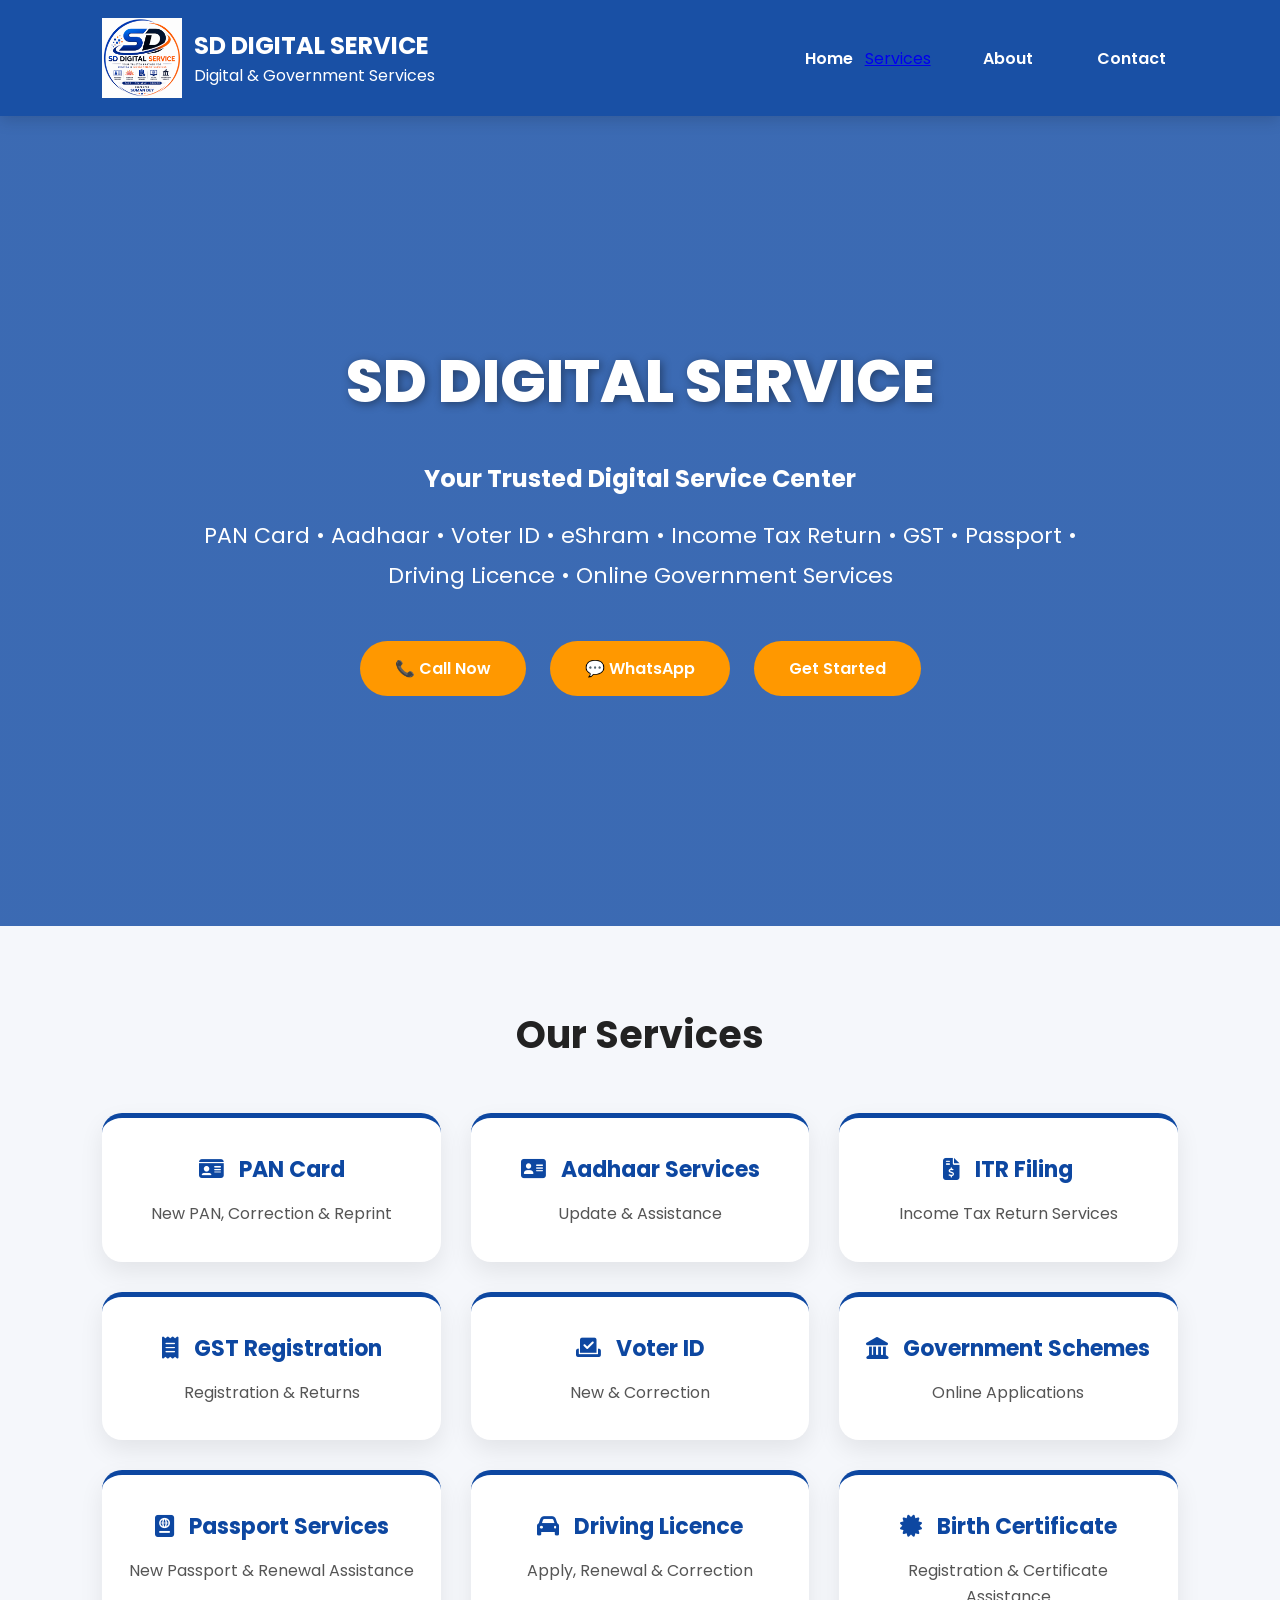
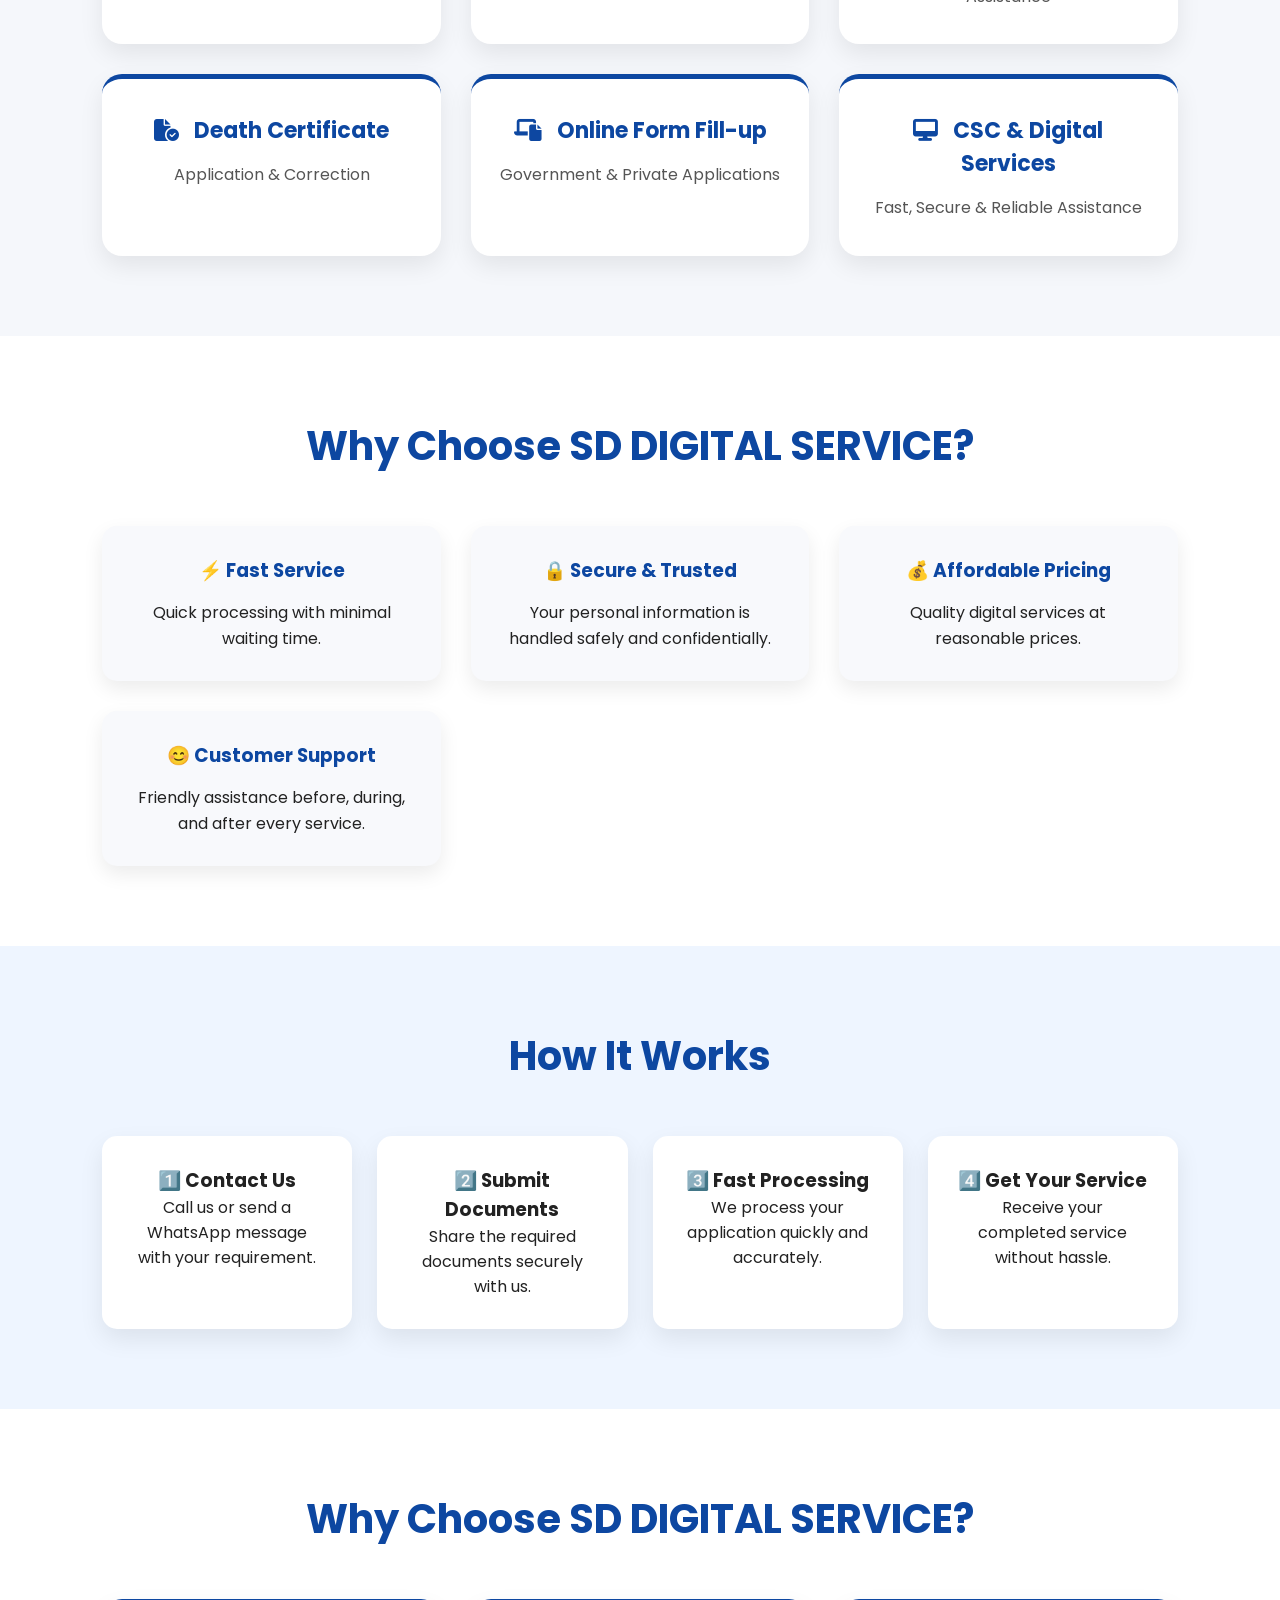
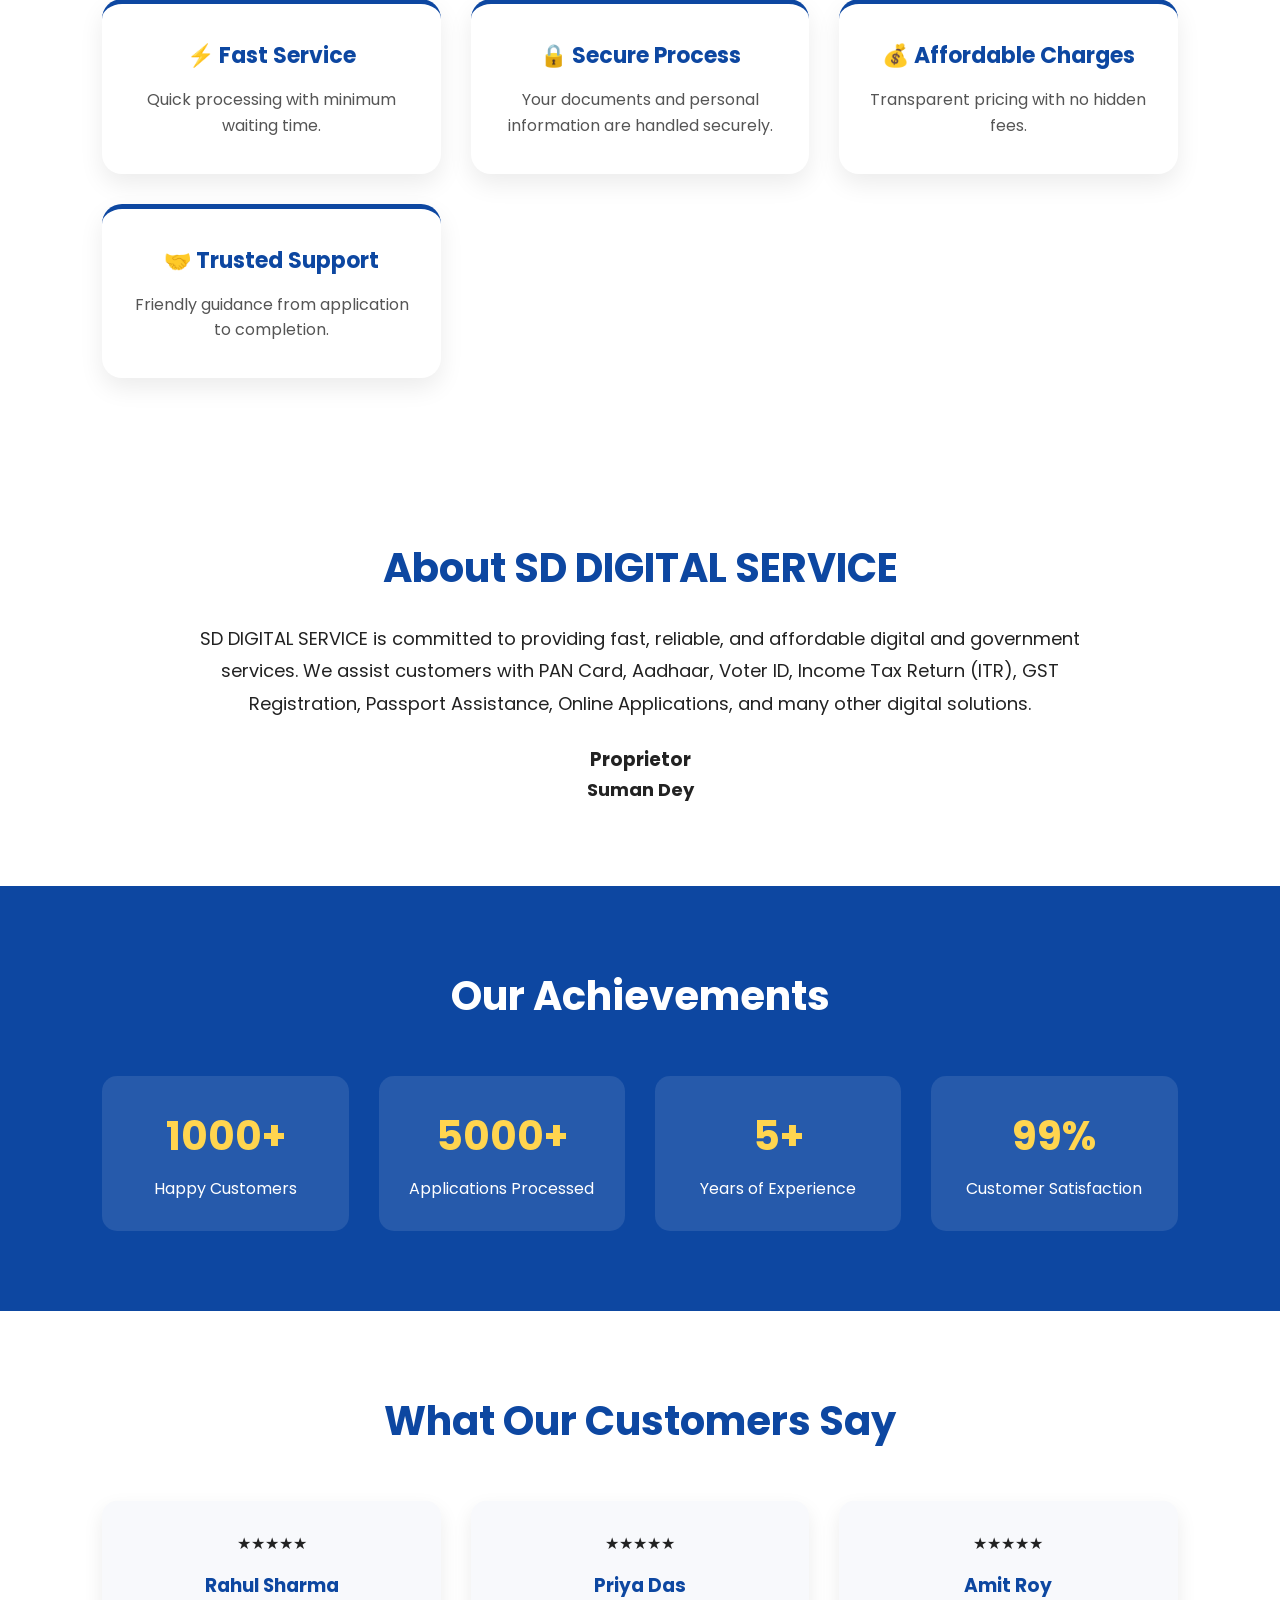
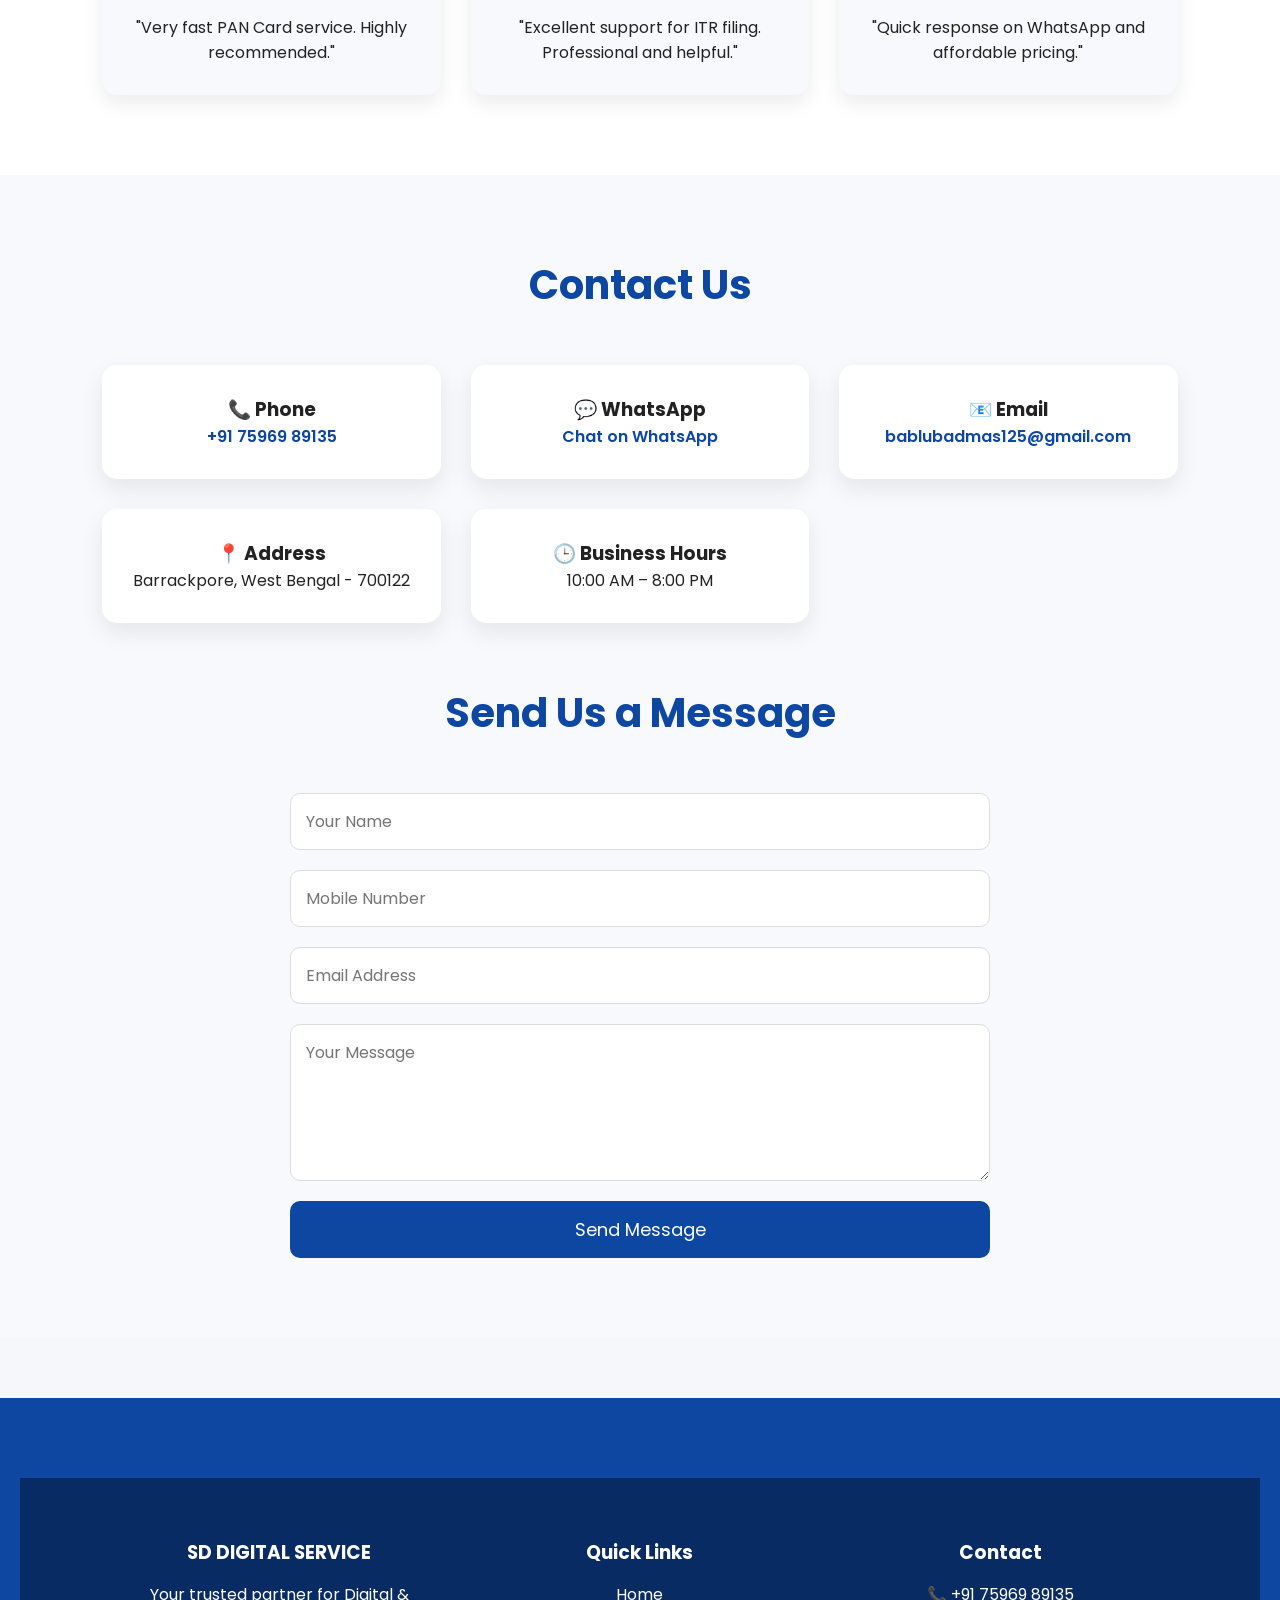
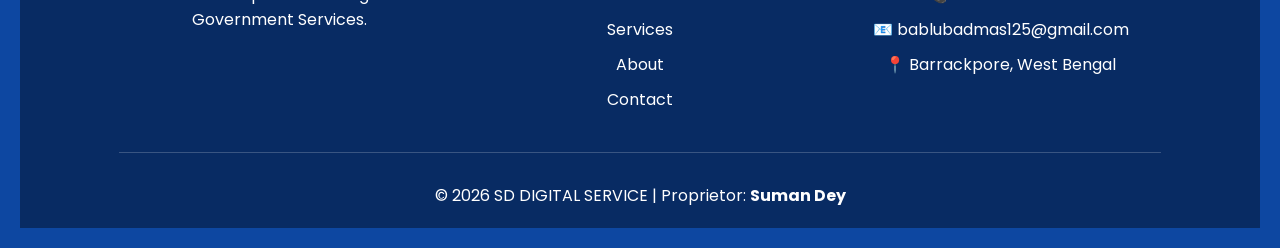
==== index.html @ ca87550a "Update index.html" ====
<!DOCTYPE html>
<html lang="en">
<head>
    <meta charset="UTF-8">
    <meta name="viewport" content="width=device-width, initial-scale=1.0">
    <title>SD DIGITAL SERVICE | Digital & Government Services</title>
    <link rel="icon" type="image/png" href="logo.png">

    <link rel="stylesheet" href="style.css">
<link rel="stylesheet" href="https://cdnjs.cloudflare.com/ajax/libs/font-awesome/6.7.2/css/all.min.css">
    
    <link rel="preconnect" href="https://fonts.googleapis.com">
    <link href="https://fonts.googleapis.com/css2?family=Poppins:wght@300;400;500;600;700;800&display=swap" rel="stylesheet">

</head>

<body>

<header>

    <div class="logo">
        <img src="logo.png" alt="SD DIGITAL SERVICE Logo">
       <div>
<h2>SD DIGITAL SERVICE</h2>
<p class="tagline">Digital & Government Services</p>
</div>
    </div>

    <nav>
        <ul>
            <li><a href="#home">Home</a></li>
            <a href="services.html">Services</a>
            <li><a href="#about">About</a></li>
            <li><a href="#contact">Contact</a></li>
        </ul>
    </nav>

</header>

<section class="hero" id="home">

    <div class="hero-text">

       <h1>SD DIGITAL SERVICE</h1>
        <p>

           <h2>Your Trusted Digital Service Center</h2>

<p>
PAN Card • Aadhaar • Voter ID • eShram • Income Tax Return • GST • Passport • Driving Licence • Online Government Services
</p>

<a href="tel:+917596989135" class="btn">📞 Call Now</a>

<a href="https://wa.me/917596989135" class="btn" target="_blank">💬 WhatsApp</a>

        <a href="#" class="btn">Get Started</a>

    </div>

</section>

<section class="services" id="services">

<h2>Our Services</h2>

<div class="service-grid">

<div class="card">
<h3><i class="fa-solid fa-id-card"></i> PAN Card</h3>
<p>New PAN, Correction & Reprint</p>
</div>

<div class="card">
<h3><i class="fa-solid fa-address-card"></i> Aadhaar Services</h3>
<p>Update & Assistance</p>
</div>

<div class="card">
<h3><i class="fa-solid fa-file-invoice-dollar"></i> ITR Filing</h3>
<p>Income Tax Return Services</p>
</div>

<div class="card">
<h3><i class="fa-solid fa-receipt"></i> GST Registration</h3>
<p>Registration & Returns</p>
</div>

<div class="card">
<h3><i class="fa-solid fa-check-to-slot"></i> Voter ID</h3>
<p>New & Correction</p>
</div>

<div class="card">
<h3><i class="fa-solid fa-landmark"></i> Government Schemes</h3>
<p>Online Applications</p>
</div>
<div class="card">
<h3><i class="fa-solid fa-passport"></i> Passport Services</h3>
<p>New Passport & Renewal Assistance</p>
</div>

<div class="card">
<h3><i class="fa-solid fa-car"></i> Driving Licence</h3>
<p>Apply, Renewal & Correction</p>
</div>

<div class="card">
<h3><i class="fa-solid fa-certificate"></i> Birth Certificate</h3>
<p>Registration & Certificate Assistance</p>
</div>

<div class="card">
<h3><i class="fa-solid fa-file-circle-check"></i> Death Certificate</h3>
<p>Application & Correction</p>
</div>

<div class="card">
<h3><i class="fa-solid fa-laptop-file"></i> Online Form Fill-up</h3>
<p>Government & Private Applications</p>
</div>

<div class="card">
<h3><i class="fa-solid fa-desktop"></i> CSC & Digital Services</h3>
<p>Fast, Secure & Reliable Assistance</p>
</div>
</div>

</section>
    <section class="why-us">

    <h2>Why Choose SD DIGITAL SERVICE?</h2>

    <div class="why-grid">

        <div class="why-card">
            <h3>⚡ Fast Service</h3>
            <p>Quick processing with minimal waiting time.</p>
        </div>

        <div class="why-card">
            <h3>🔒 Secure & Trusted</h3>
            <p>Your personal information is handled safely and confidentially.</p>
        </div>

        <div class="why-card">
            <h3>💰 Affordable Pricing</h3>
            <p>Quality digital services at reasonable prices.</p>
        </div>

        <div class="why-card">
            <h3>😊 Customer Support</h3>
            <p>Friendly assistance before, during, and after every service.</p>
        </div>

    </div>

</section>
<section class="process">

<h2>How It Works</h2>

<div class="process-grid">

<div class="process-card">
<h3>1️⃣ Contact Us</h3>
<p>Call us or send a WhatsApp message with your requirement.</p>
</div>

<div class="process-card">
<h3>2️⃣ Submit Documents</h3>
<p>Share the required documents securely with us.</p>
</div>

<div class="process-card">
<h3>3️⃣ Fast Processing</h3>
<p>We process your application quickly and accurately.</p>
</div>

<div class="process-card">
<h3>4️⃣ Get Your Service</h3>
<p>Receive your completed service without hassle.</p>
</div>

</div>

</section>    
<section class="why-us">

<h2>Why Choose SD DIGITAL SERVICE?</h2>

<div class="service-grid">

<div class="card">
<h3>⚡ Fast Service</h3>
<p>Quick processing with minimum waiting time.</p>
</div>

<div class="card">
<h3>🔒 Secure Process</h3>
<p>Your documents and personal information are handled securely.</p>
</div>

<div class="card">
<h3>💰 Affordable Charges</h3>
<p>Transparent pricing with no hidden fees.</p>
</div>

<div class="card">
<h3>🤝 Trusted Support</h3>
<p>Friendly guidance from application to completion.</p>
</div>

</div>

</section>
    <section class="about" id="about">

    <h2>About SD DIGITAL SERVICE</h2>

    <p>

        SD DIGITAL SERVICE is committed to providing fast, reliable, and affordable digital and government services. We assist customers with PAN Card, Aadhaar, Voter ID, Income Tax Return (ITR), GST Registration, Passport Assistance, Online Applications, and many other digital solutions.

    </p>

    <br>

    <h3>Proprietor</h3>

    <p><strong>Suman Dey</strong></p>

</section>
<section class="stats">

<h2>Our Achievements</h2>

<div class="stats-grid">

<div class="stat-card">
<h3>1000+</h3>
<p>Happy Customers</p>
</div>

<div class="stat-card">
<h3>5000+</h3>
<p>Applications Processed</p>
</div>

<div class="stat-card">
<h3>5+</h3>
<p>Years of Experience</p>
</div>

<div class="stat-card">
<h3>99%</h3>
<p>Customer Satisfaction</p>
</div>

</div>

</section>
    <section class="reviews">

<h2>What Our Customers Say</h2>

<div class="review-grid">

<div class="review-card">
★★★★★
<h3>Rahul Sharma</h3>
<p>"Very fast PAN Card service. Highly recommended."</p>
</div>

<div class="review-card">
★★★★★
<h3>Priya Das</h3>
<p>"Excellent support for ITR filing. Professional and helpful."</p>
</div>

<div class="review-card">
★★★★★
<h3>Amit Roy</h3>
<p>"Quick response on WhatsApp and affordable pricing."</p>
</div>

</div>

</section>
<section class="contact" id="contact">

<h2>Contact Us</h2>

<div class="contact-box">

<div>
<h3>📞 Phone</h3>
<p><a href="tel:+917596989135">+91 75969 89135</a></p>
</div>

<div>
<h3>💬 WhatsApp</h3>
<p><a href="https://wa.me/917596989135" target="_blank">Chat on WhatsApp</a></p>
</div>

<div>
<h3>📧 Email</h3>
<p><a href="mailto:bablubadmas125@gmail.com">bablubadmas125@gmail.com</a></p>
</div>

<div>
<h3>📍 Address</h3>
<p>Barrackpore, West Bengal - 700122</p>
</div>

<div>
<h3>🕒 Business Hours</h3>
<p>10:00 AM – 8:00 PM</p>
</div>

</div>
<h2 style="margin-top:60px;">Send Us a Message</h2>

<form class="contact-form">

<input type="text" placeholder="Your Name" required>

<input type="tel" placeholder="Mobile Number" required>

<input type="email" placeholder="Email Address">

<textarea placeholder="Your Message" rows="5"></textarea>

<button type="submit">Send Message</button>

</form>
</section>

<footer>

<footer class="footer">

<div class="footer-container">

<div class="footer-box">
<h3>SD DIGITAL SERVICE</h3>
<p>Your trusted partner for Digital & Government Services.</p>
</div>

<div class="footer-box">
<h3>Quick Links</h3>

<p><a href="#home">Home</a></p>
<p><a href="#services">Services</a></p>
<p><a href="#about">About</a></p>
<p><a href="#contact">Contact</a></p>

</div>

<div class="footer-box">
<h3>Contact</h3>

<p>📞 +91 75969 89135</p>
<p>📧 bablubadmas125@gmail.com</p>
<p>📍 Barrackpore, West Bengal</p>

</div>

</div>

<hr>

<p class="copyright">
© 2026 SD DIGITAL SERVICE | Proprietor: <strong>Suman Dey</strong>
</p>

</footer>
---- style.css ----
*{
    margin:0;
    padding:0;
    box-sizing:border-box;
    font-family:'Poppins',sans-serif;
}

body{
    background:#f5f7fb;
    color:#222;
}

header{
    display:flex;
    justify-content:space-between;
    align-items:center;
    padding:18px 8%;
    background:rgba(13,71,161,0.95);
    backdrop-filter:blur(10px);
    -webkit-backdrop-filter:blur(10px);
    color:white;
    position:sticky;
    top:0;
    z-index:1000;
    box-shadow:0 4px 15px rgba(0,0,0,.15);
}

.logo{
    display:flex;
    align-items:center;
    gap:12px;
}

.logo img{
    width:80px;
    height:80px;
    object-fit:contain;
}

nav ul{
    display:flex;
    list-style:none;
}

nav ul li{
    margin-left:40px;
}

nav ul li a{
    color:white;
    text-decoration:none;
    font-weight:600;
    padding:8px 12px;
    border-radius:8px;
    transition:0.3s;
}

nav ul li a:hover{
    background:white;
    color:#0d47a1;
}

.hero{
    min-height:90vh;
    display:flex;
    justify-content:center;
    align-items:center;
    text-align:center;
    padding:40px 20px;
    background:linear-gradient(rgba(13,71,161,0.80),rgba(13,71,161,0.80)),
    url("https://images.unsplash.com/photo-1521791136064-7986c2920216?w=1600") center/cover;
    color:white;
}

.hero h1{
    font-size:60px;
    font-weight:800;
    margin-bottom:20px;
    text-shadow:2px 2px 10px rgba(0,0,0,.4);
}

.hero p{
    font-size:22px;
    max-width:900px;
    margin:20px auto 35px;
    line-height:1.8;
}

.btn{
    display:inline-block;
    margin:10px;
    background:#ff9800;
    color:white;
    padding:15px 35px;
    text-decoration:none;
    border-radius:30px;
    font-weight:600;
    transition:0.3s;
}

.btn:hover{
    background:#e68900;
    transform:translateY(-3px);
}

.services{
    padding:80px 8%;
}

.services h2{
    text-align:center;
    margin-bottom:50px;
    font-size:38px;
}

.service-grid{
    display:grid;
    grid-template-columns:repeat(auto-fit,minmax(250px,1fr));
    gap:30px;
}

.card{
    background:white;
    padding:35px 25px;
    border-radius:20px;
    text-align:center;
    box-shadow:0 10px 25px rgba(0,0,0,.08);
    transition:0.3s;
    border-top:5px solid #0d47a1;
}

.card:hover{
    transform:translateY(-10px);
    box-shadow:0 20px 40px rgba(0,0,0,.15);
}

footer{
    background:#0d47a1;
    color:white;
    text-align:center;
    padding:20px;
    margin-top:60px;
}
.about{
    padding:80px 10%;
    text-align:center;
    background:white;
}

.about h2{
    font-size:40px;
    margin-bottom:25px;
    color:#0d47a1;
}

.about p{
    font-size:18px;
    line-height:1.8;
    max-width:900px;
    margin:auto;
}
.whatsapp-float{
    position:fixed;
    bottom:20px;
    right:20px;
    width:60px;
    height:60px;
    background:#25D366;
    color:white;
    border-radius:50%;
    display:flex;
    justify-content:center;
    align-items:center;
    font-size:30px;
    text-decoration:none;
    box-shadow:0 8px 20px rgba(0,0,0,.3);
    transition:.3s;
}

.whatsapp-float:hover{
    transform:scale(1.1);
}
.contact{
    padding:80px 8%;
    background:#f8f9fc;
}

.contact h2{
    text-align:center;
    font-size:40px;
    margin-bottom:50px;
    color:#0d47a1;
}

.contact-box{
    display:grid;
    grid-template-columns:repeat(auto-fit,minmax(250px,1fr));
    gap:30px;
    max-width:1200px;
    margin:auto;
}

.contact-box div{
    background:white;
    padding:30px;
    border-radius:15px;
    box-shadow:0 10px 25px rgba(0,0,0,.08);
    text-align:center;
    transition:.3s;
}

.contact-box div:hover{
    transform:translateY(-8px);
}

.contact-box a{
    color:#0d47a1;
    text-decoration:none;
    font-weight:600;
}
.why-us{
    padding:80px 8%;
    background:#ffffff;
}

.why-us h2{
    text-align:center;
    font-size:40px;
    color:#0d47a1;
    margin-bottom:50px;
}

.why-grid{
    display:grid;
    grid-template-columns:repeat(auto-fit,minmax(250px,1fr));
    gap:30px;
}

.why-card{
    background:#f8f9fc;
    padding:30px;
    border-radius:15px;
    text-align:center;
    box-shadow:0 8px 20px rgba(0,0,0,.08);
    transition:0.3s;
}

.why-card:hover{
    transform:translateY(-8px);
}

.why-card h3{
    margin-bottom:15px;
    color:#0d47a1;
}

.why-card p{
    line-height:1.6;
}
.process{
    padding:80px 8%;
    background:#eef5ff;
}

.process h2{
    text-align:center;
    font-size:40px;
    color:#0d47a1;
    margin-bottom:50px;
}

.process-grid{
    display:grid;
    grid-template-columns:repeat(auto-fit,minmax(220px,1fr));
    gap:25px;
}

.process-card{
    background:#fff;
    padding:30px;
    border-radius:15px;
    text-align:center;
    box-shadow:0 10px 25px rgba(0,0,0,.08);
    transition:.3s;
}

.process-card:hover{
    transform:translateY(-8px);
}
.reviews{
    padding:80px 8%;
    background:white;
}

.reviews h2{
    text-align:center;
    color:#0d47a1;
    font-size:40px;
    margin-bottom:50px;
}

.review-grid{
    display:grid;
    grid-template-columns:repeat(auto-fit,minmax(280px,1fr));
    gap:30px;
}

.review-card{
    background:#f8f9fc;
    padding:30px;
    border-radius:15px;
    text-align:center;
    box-shadow:0 8px 20px rgba(0,0,0,.08);
    transition:.3s;
}

.review-card:hover{
    transform:translateY(-8px);
}

.review-card h3{
    margin:15px 0;
    color:#0d47a1;
}
.contact-form{
    max-width:700px;
    margin:40px auto 0;
    display:flex;
    flex-direction:column;
    gap:20px;
}

.contact-form input,
.contact-form textarea{
    padding:15px;
    border:1px solid #ddd;
    border-radius:10px;
    font-size:16px;
    outline:none;
}

.contact-form input:focus,
.contact-form textarea:focus{
    border-color:#0d47a1;
}

.contact-form button{
    background:#0d47a1;
    color:white;
    border:none;
    padding:15px;
    border-radius:10px;
    font-size:18px;
    cursor:pointer;
    transition:.3s;
}

.contact-form button:hover{
    background:#1565c0;
}
.stats{
    padding:80px 8%;
    background:#0d47a1;
    color:white;
}

.stats h2{
    text-align:center;
    font-size:40px;
    margin-bottom:50px;
}

.stats-grid{
    display:grid;
    grid-template-columns:repeat(auto-fit,minmax(220px,1fr));
    gap:30px;
}

.stat-card{
    background:rgba(255,255,255,0.1);
    padding:30px;
    border-radius:15px;
    text-align:center;
    transition:.3s;
}

.stat-card:hover{
    transform:translateY(-8px);
}

.stat-card h3{
    font-size:40px;
    color:#FFD54F;
    margin-bottom:10px;
}
.call-float{
    position:fixed;
    bottom:95px;
    right:20px;
    width:60px;
    height:60px;
    background:#0d47a1;
    color:white;
    border-radius:50%;
    display:flex;
    justify-content:center;
    align-items:center;
    font-size:30px;
    text-decoration:none;
    box-shadow:0 8px 20px rgba(0,0,0,.3);
    transition:.3s;
}

.call-float:hover{
    transform:scale(1.1);
    background:#1565c0;
}
/* ===========================
   Mobile Responsive Design
=========================== */

@media (max-width: 768px){

header{
    flex-direction:column;
    padding:15px;
}

.logo{
    margin-bottom:15px;
}

nav ul{
    flex-wrap:wrap;
    justify-content:center;
    gap:15px;
}

nav ul li{
    margin:0;
}

.hero h1{
    font-size:36px;
}

.hero h2{
    font-size:22px;
}

.hero p{
    font-size:16px;
}

.services h2,
.about h2,
.contact h2,
.reviews h2,
.stats h2,
.process h2,
.why-us h2{
    font-size:30px;
}

.btn{
    display:block;
    width:220px;
    margin:10px auto;
    text-align:center;
}

.whatsapp-float,
.call-float{
    width:55px;
    height:55px;
    font-size:26px;
}

}
.card i{
    color:#0d47a1;
    margin-right:10px;
    font-size:22px;
}
.footer{
    background:#082b63;
    color:white;
    padding:60px 8% 20px;
}

.footer-container{
    display:grid;
    grid-template-columns:repeat(auto-fit,minmax(250px,1fr));
    gap:40px;
}

.footer-box h3{
    margin-bottom:15px;
}

.footer-box p{
    margin:10px 0;
}

.footer-box a{
    color:white;
    text-decoration:none;
}

.footer-box a:hover{
    color:#FFD54F;
}

.footer hr{
    margin:30px 0;
    border:0;
    border-top:1px solid rgba(255,255,255,.2);
}

.copyright{
    text-align:center;
}
.card h3{
    color:#0d47a1;
    margin-bottom:15px;
    font-size:22px;
}

.card p{
    color:#555;
    line-height:1.6;
}
.why-us{
    padding:80px 8%;
    background:#ffffff;
}

.why-us h2{
    text-align:center;
    font-size:40px;
    color:#0d47a1;
    margin-bottom:50px;
}
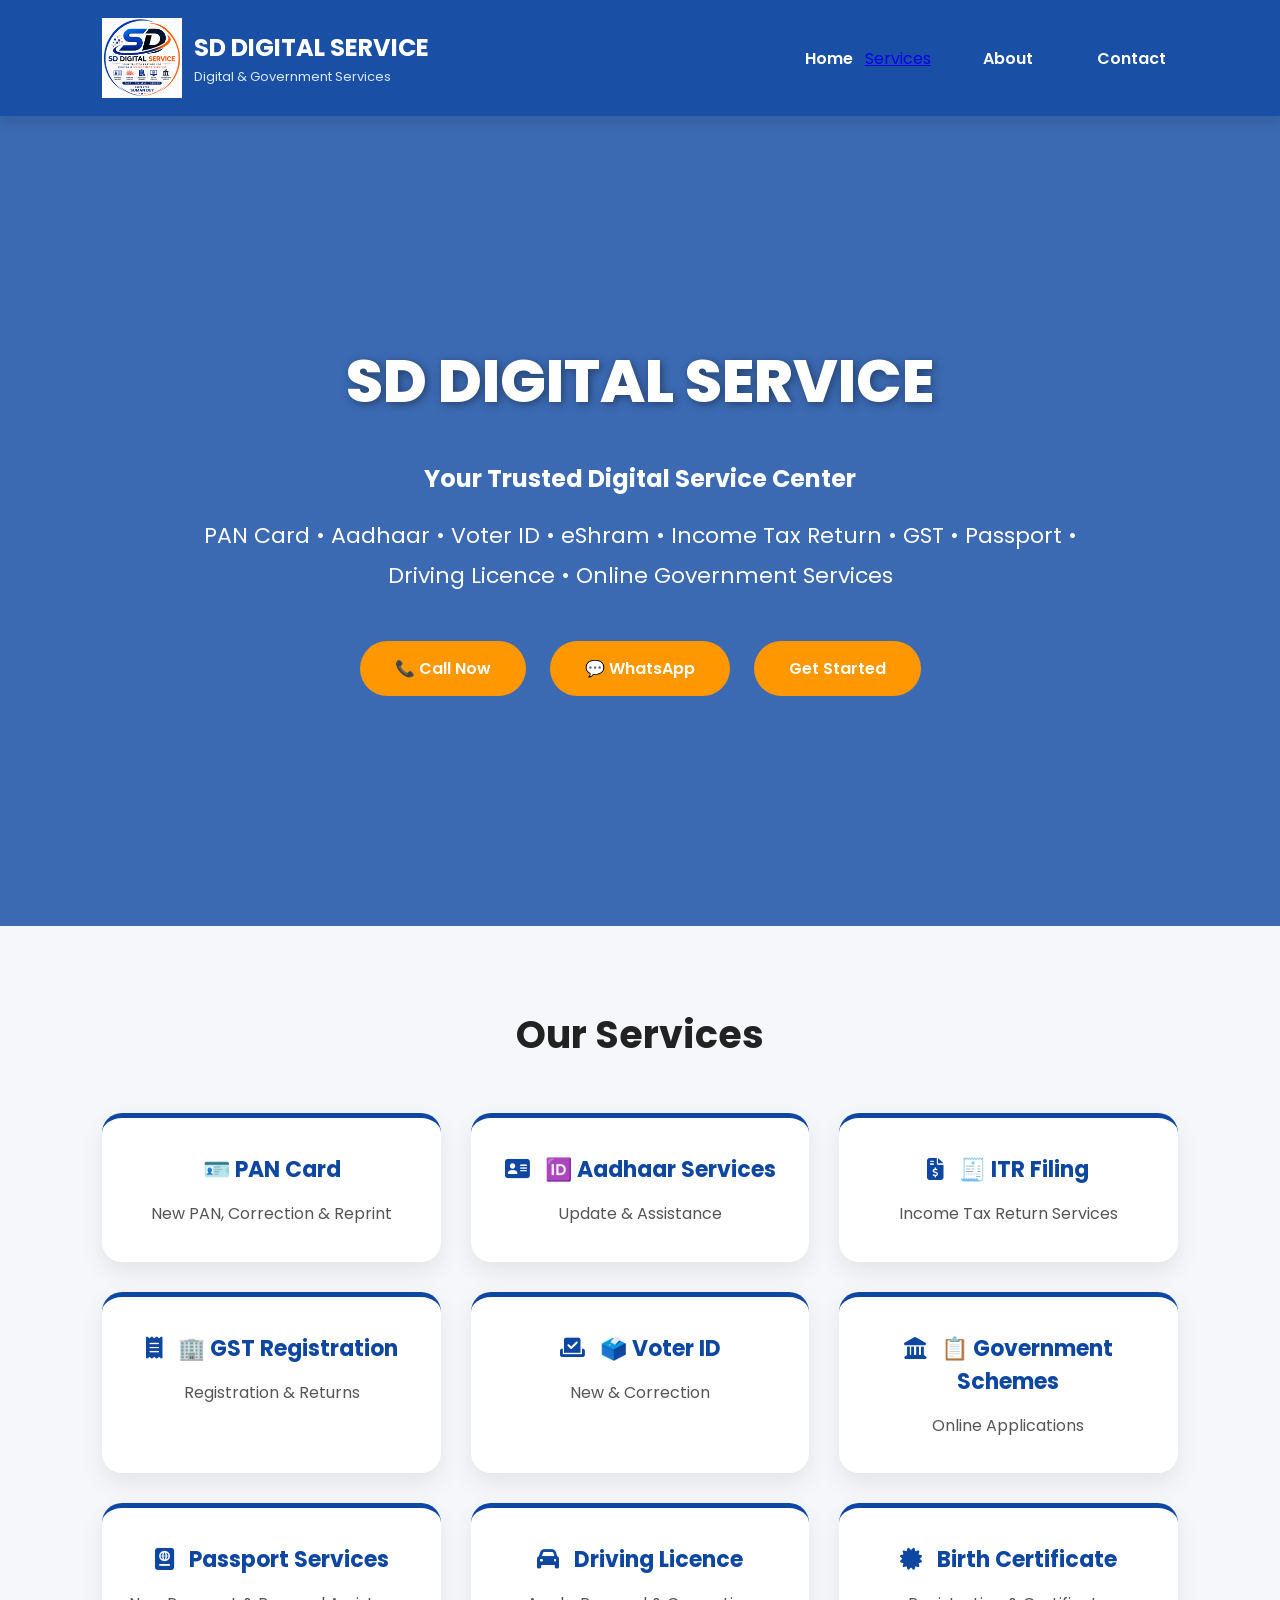
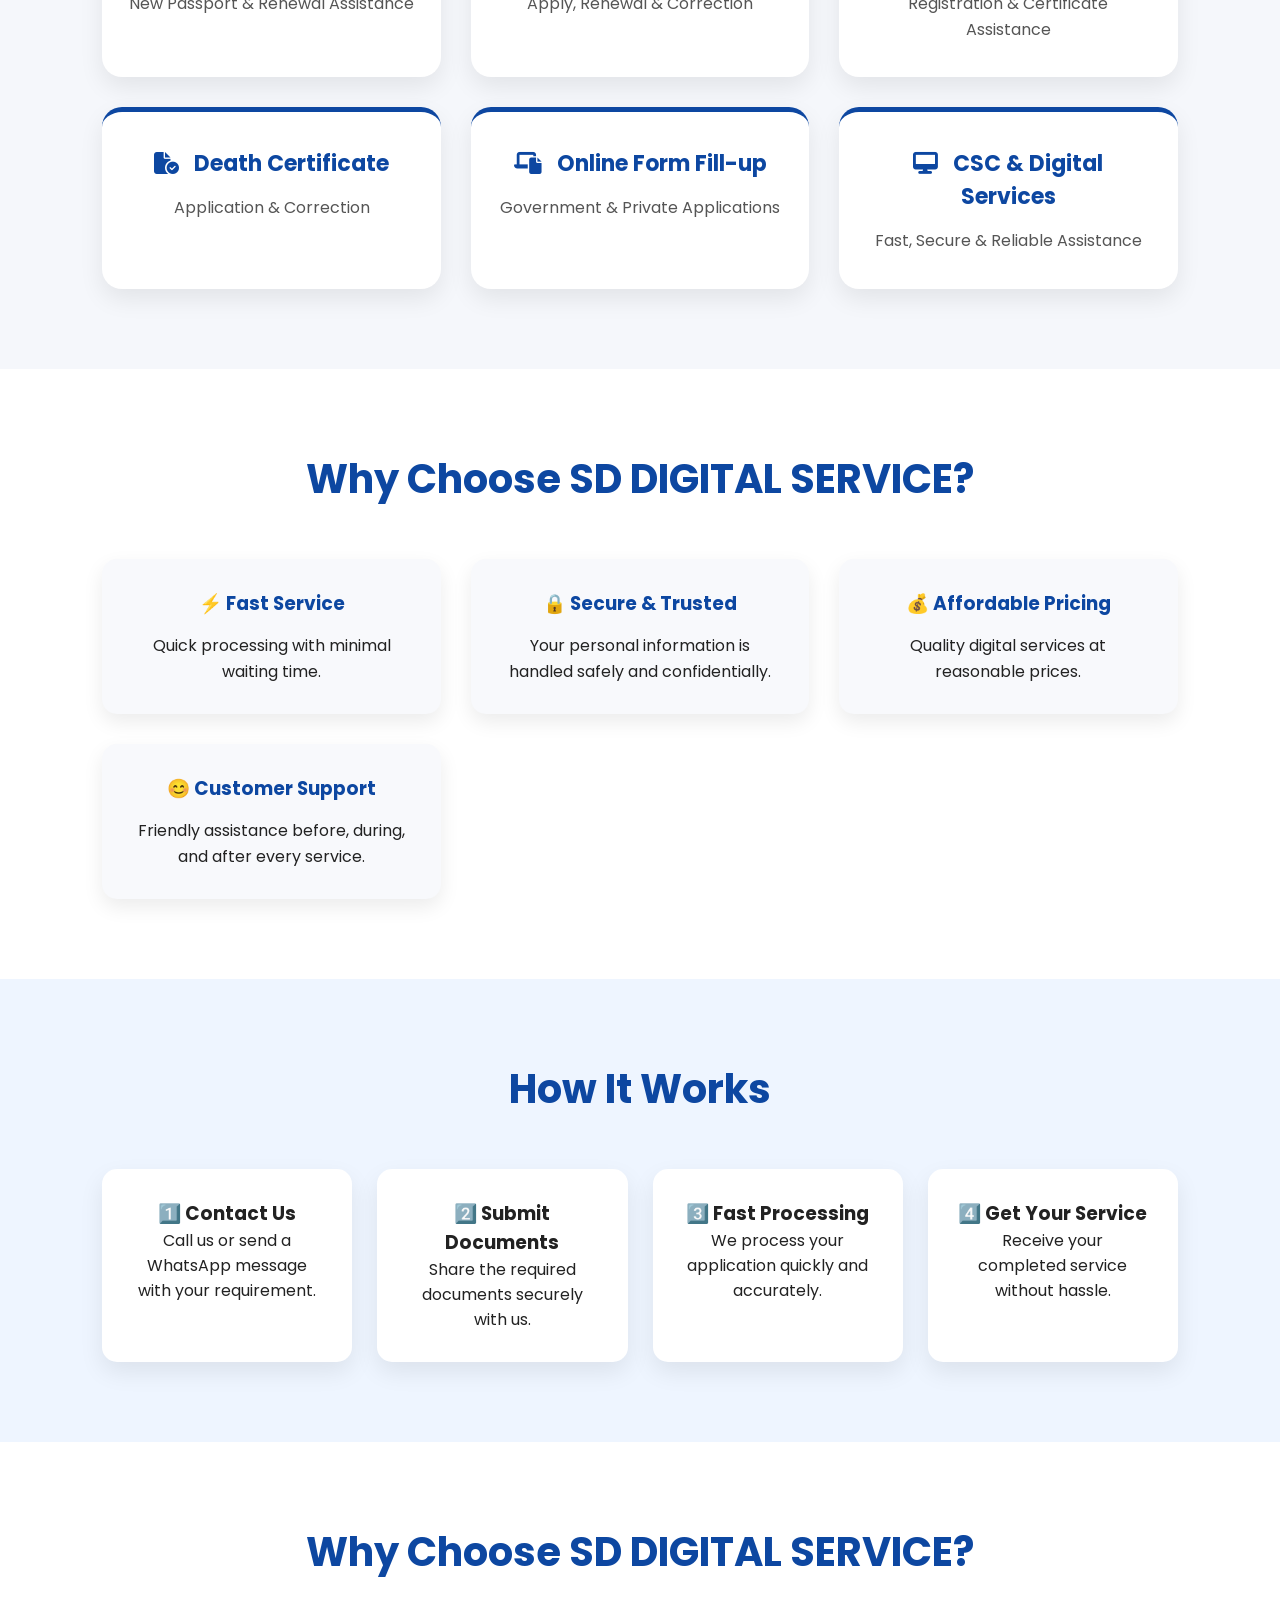
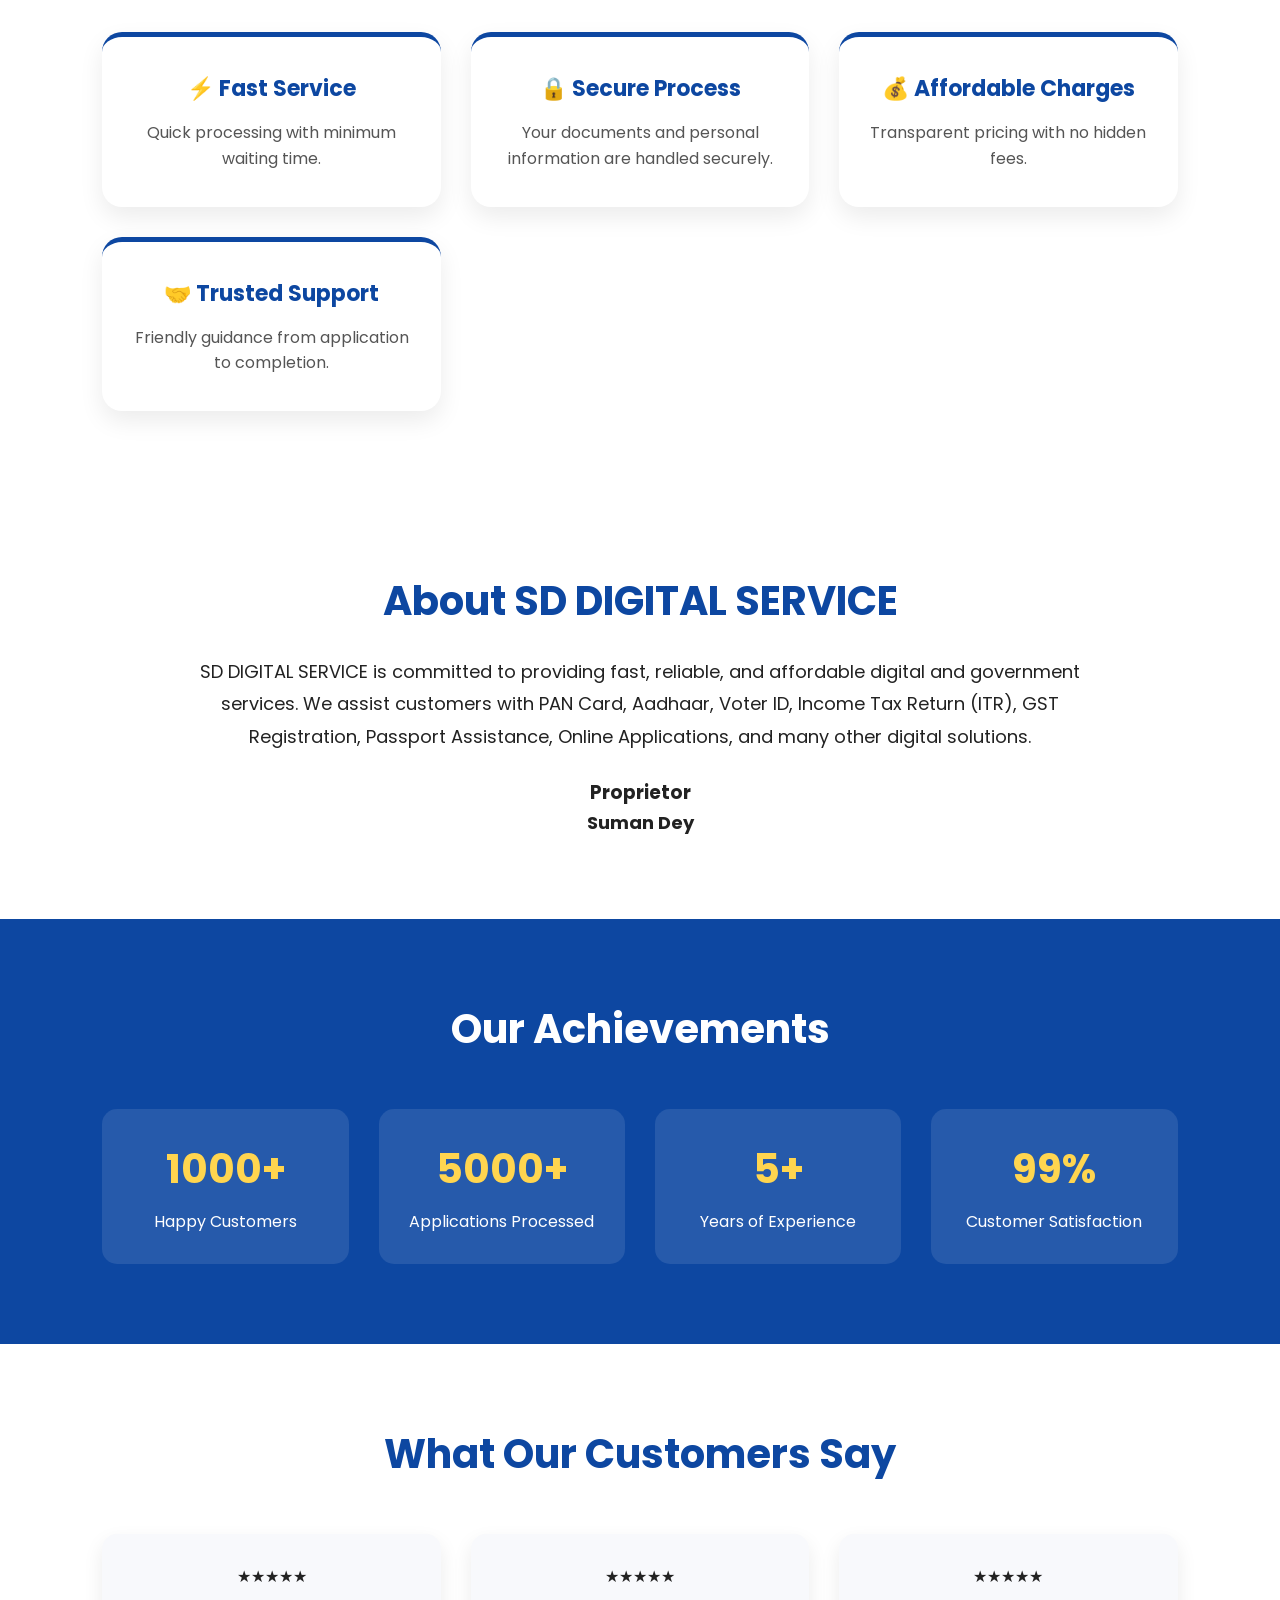
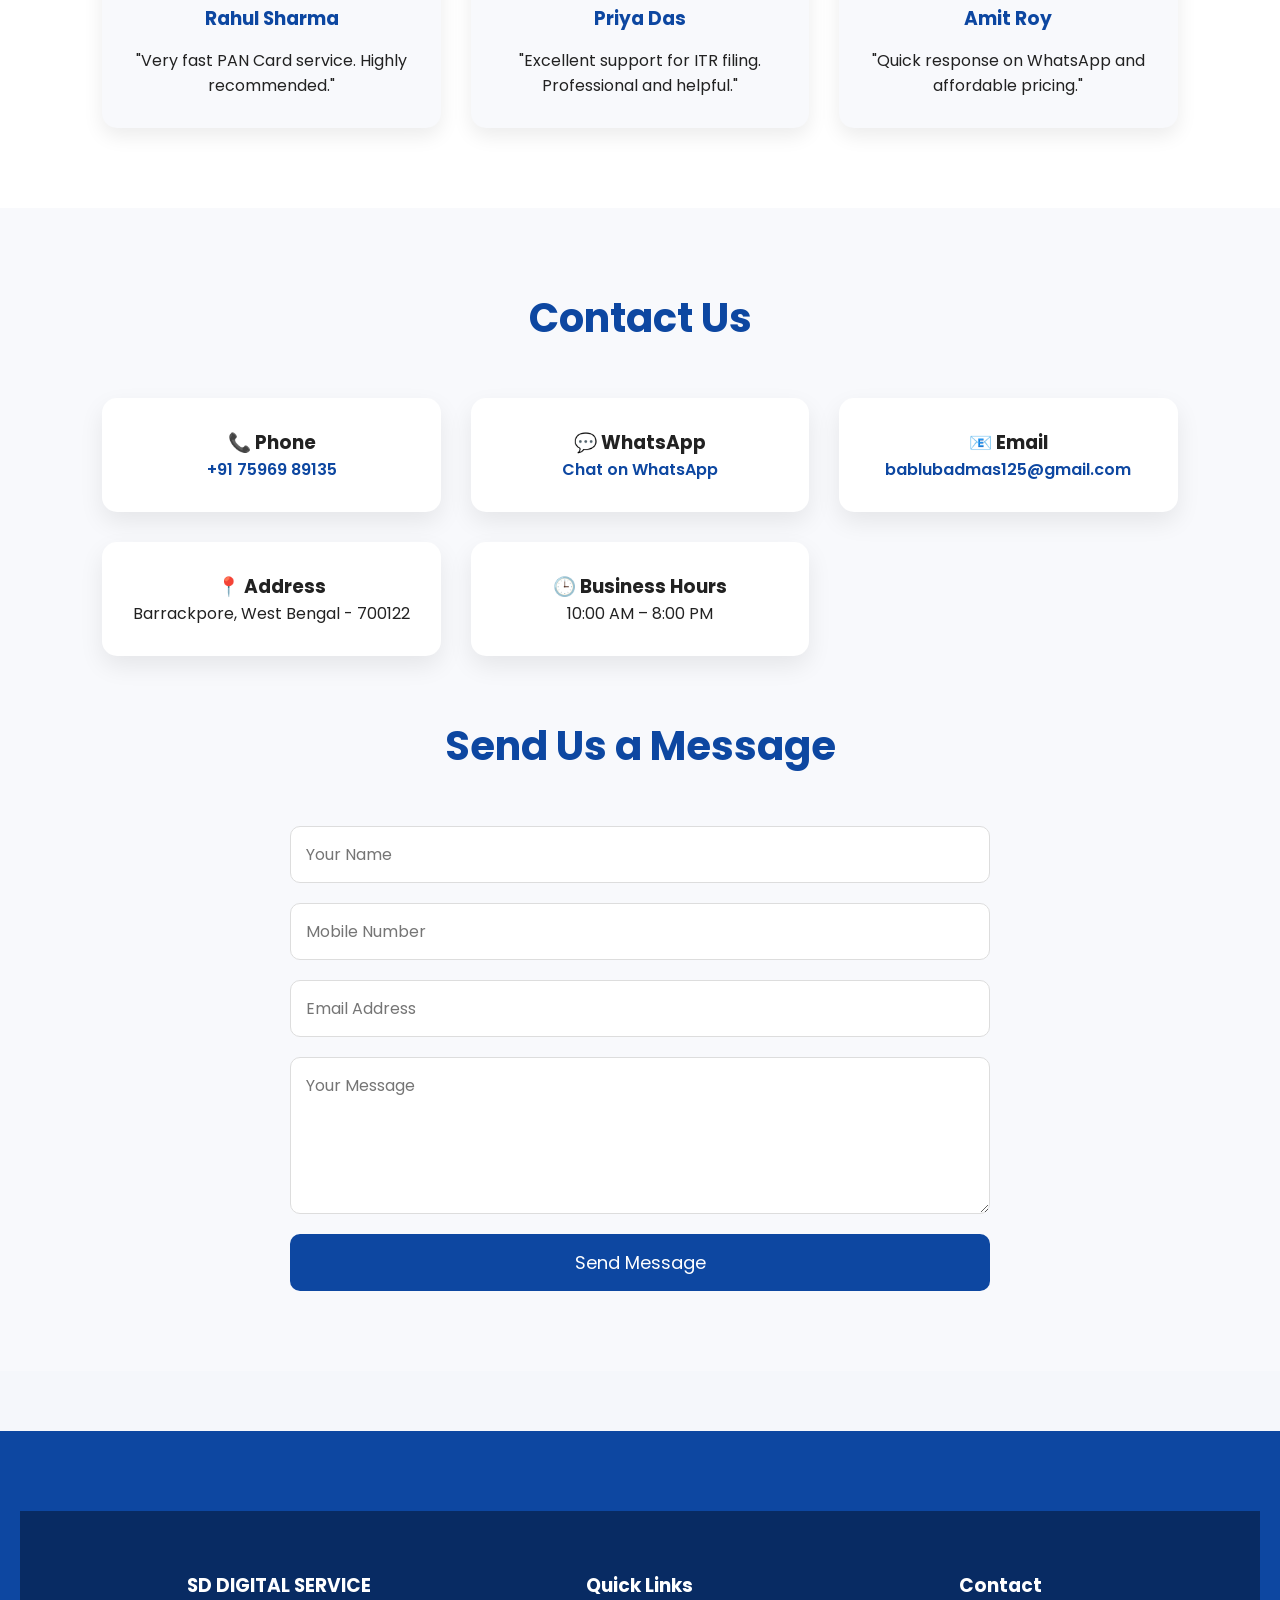
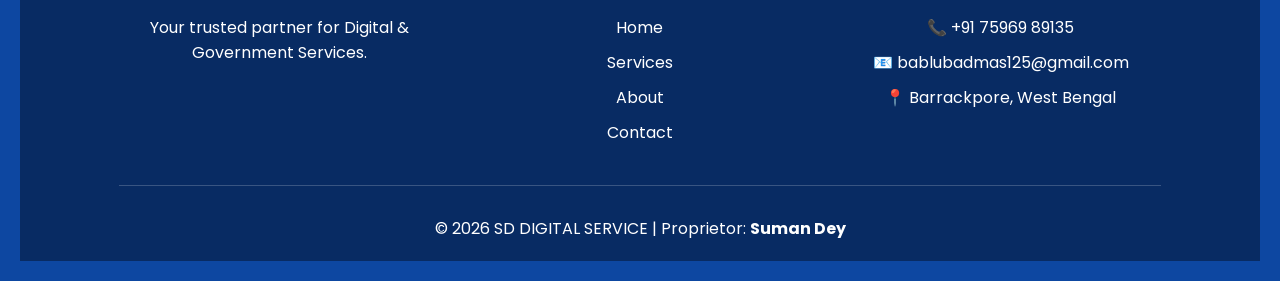
==== commit af4c7cfc: "Add icons to service cards" ====
--- a/index.html
+++ b/index.html
@@ -67,32 +67,32 @@
 <div class="service-grid">
 
 <div class="card">
-<h3><i class="fa-solid fa-id-card"></i> PAN Card</h3>
+<h3>🪪 PAN Card</h3>
 <p>New PAN, Correction & Reprint</p>
 </div>
 
 <div class="card">
-<h3><i class="fa-solid fa-address-card"></i> Aadhaar Services</h3>
+<h3><i class="fa-solid fa-address-card"></i> 🆔 Aadhaar Services</h3>
 <p>Update & Assistance</p>
 </div>
 
 <div class="card">
-<h3><i class="fa-solid fa-file-invoice-dollar"></i> ITR Filing</h3>
+<h3><i class="fa-solid fa-file-invoice-dollar"></i> 🧾 ITR Filing</h3>
 <p>Income Tax Return Services</p>
 </div>
 
 <div class="card">
-<h3><i class="fa-solid fa-receipt"></i> GST Registration</h3>
+<h3><i class="fa-solid fa-receipt"></i> 🏢 GST Registration</h3>
 <p>Registration & Returns</p>
 </div>
 
 <div class="card">
-<h3><i class="fa-solid fa-check-to-slot"></i> Voter ID</h3>
+<h3><i class="fa-solid fa-check-to-slot"></i> 🗳️ Voter ID</h3>
 <p>New & Correction</p>
 </div>
 
 <div class="card">
-<h3><i class="fa-solid fa-landmark"></i> Government Schemes</h3>
+<h3><i class="fa-solid fa-landmark"></i> 📋 Government Schemes</h3>
 <p>Online Applications</p>
 </div>
 <div class="card">
--- a/style.css
+++ b/style.css
@@ -541,3 +541,8 @@
     color:#0d47a1;
     margin-bottom:50px;
 }
+.tagline{
+    font-size:13px;
+    color:#dbe8ff;
+    margin-top:2px;
+}
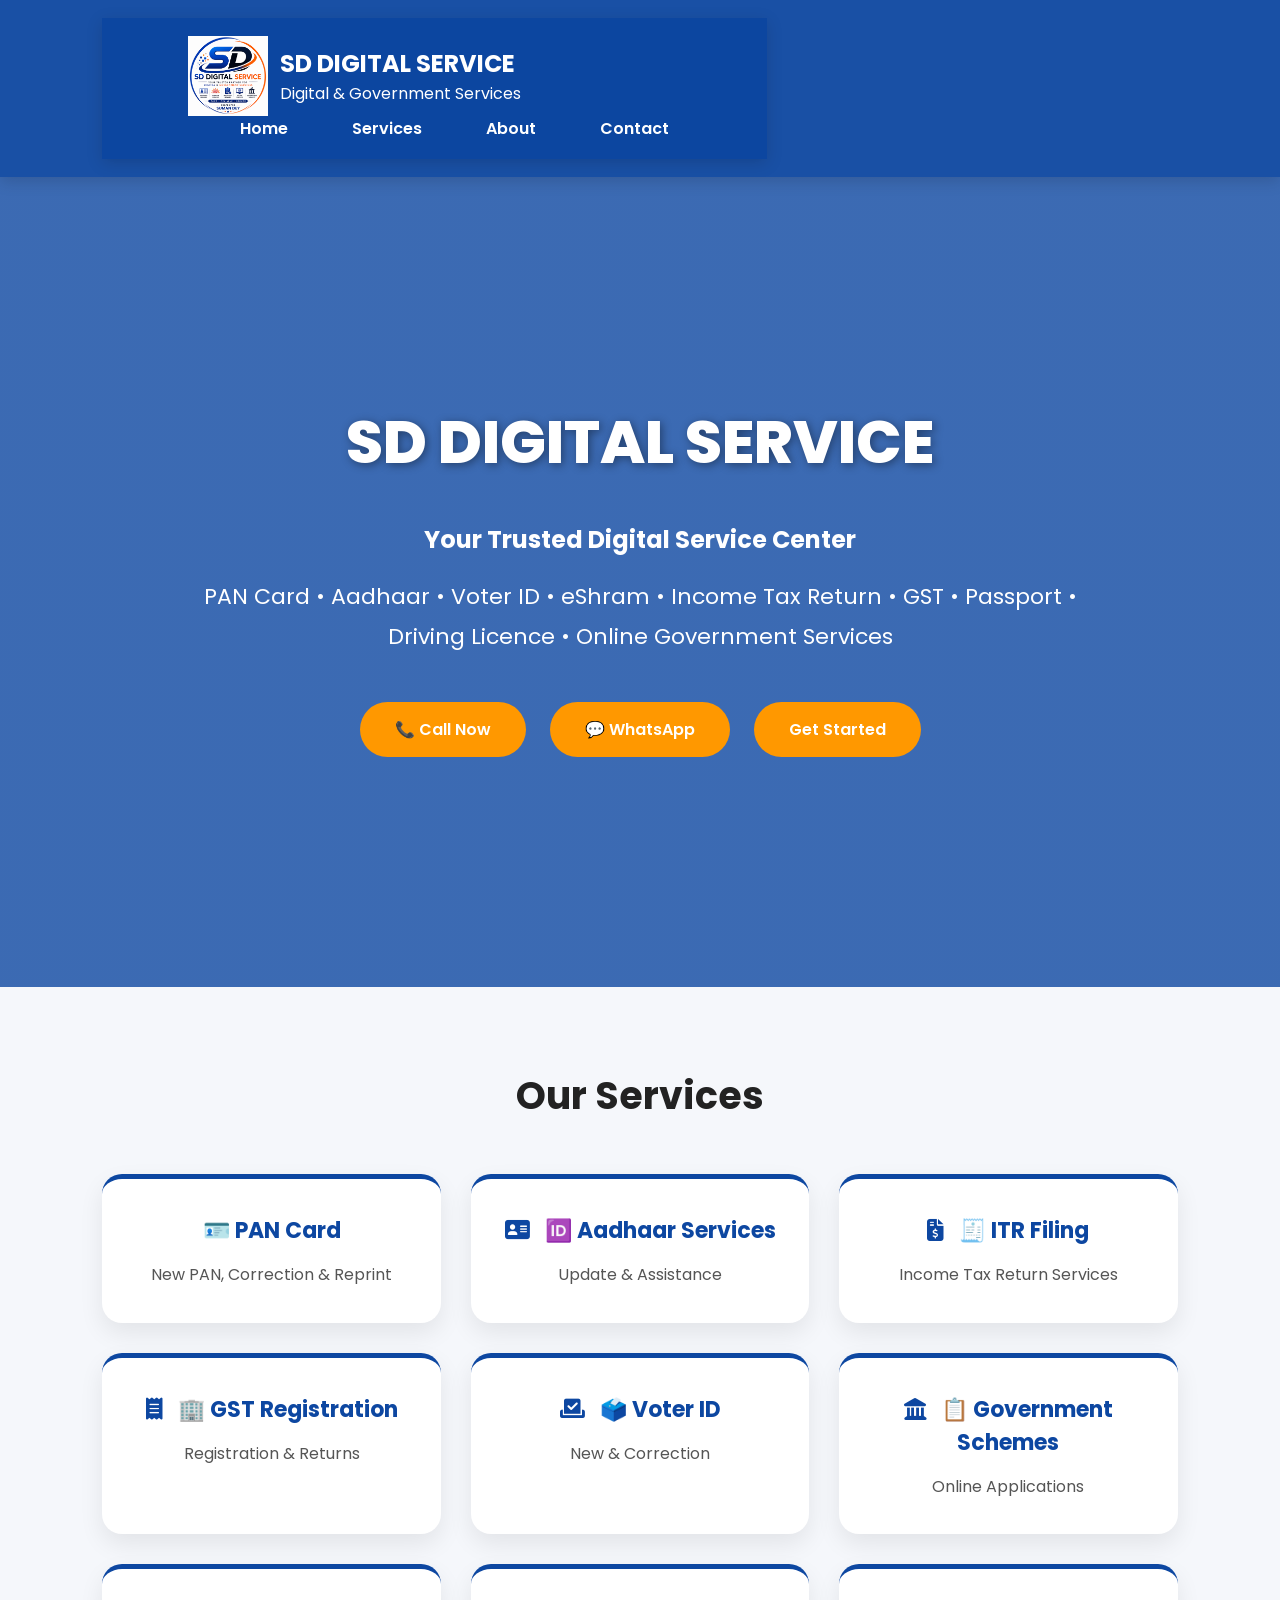
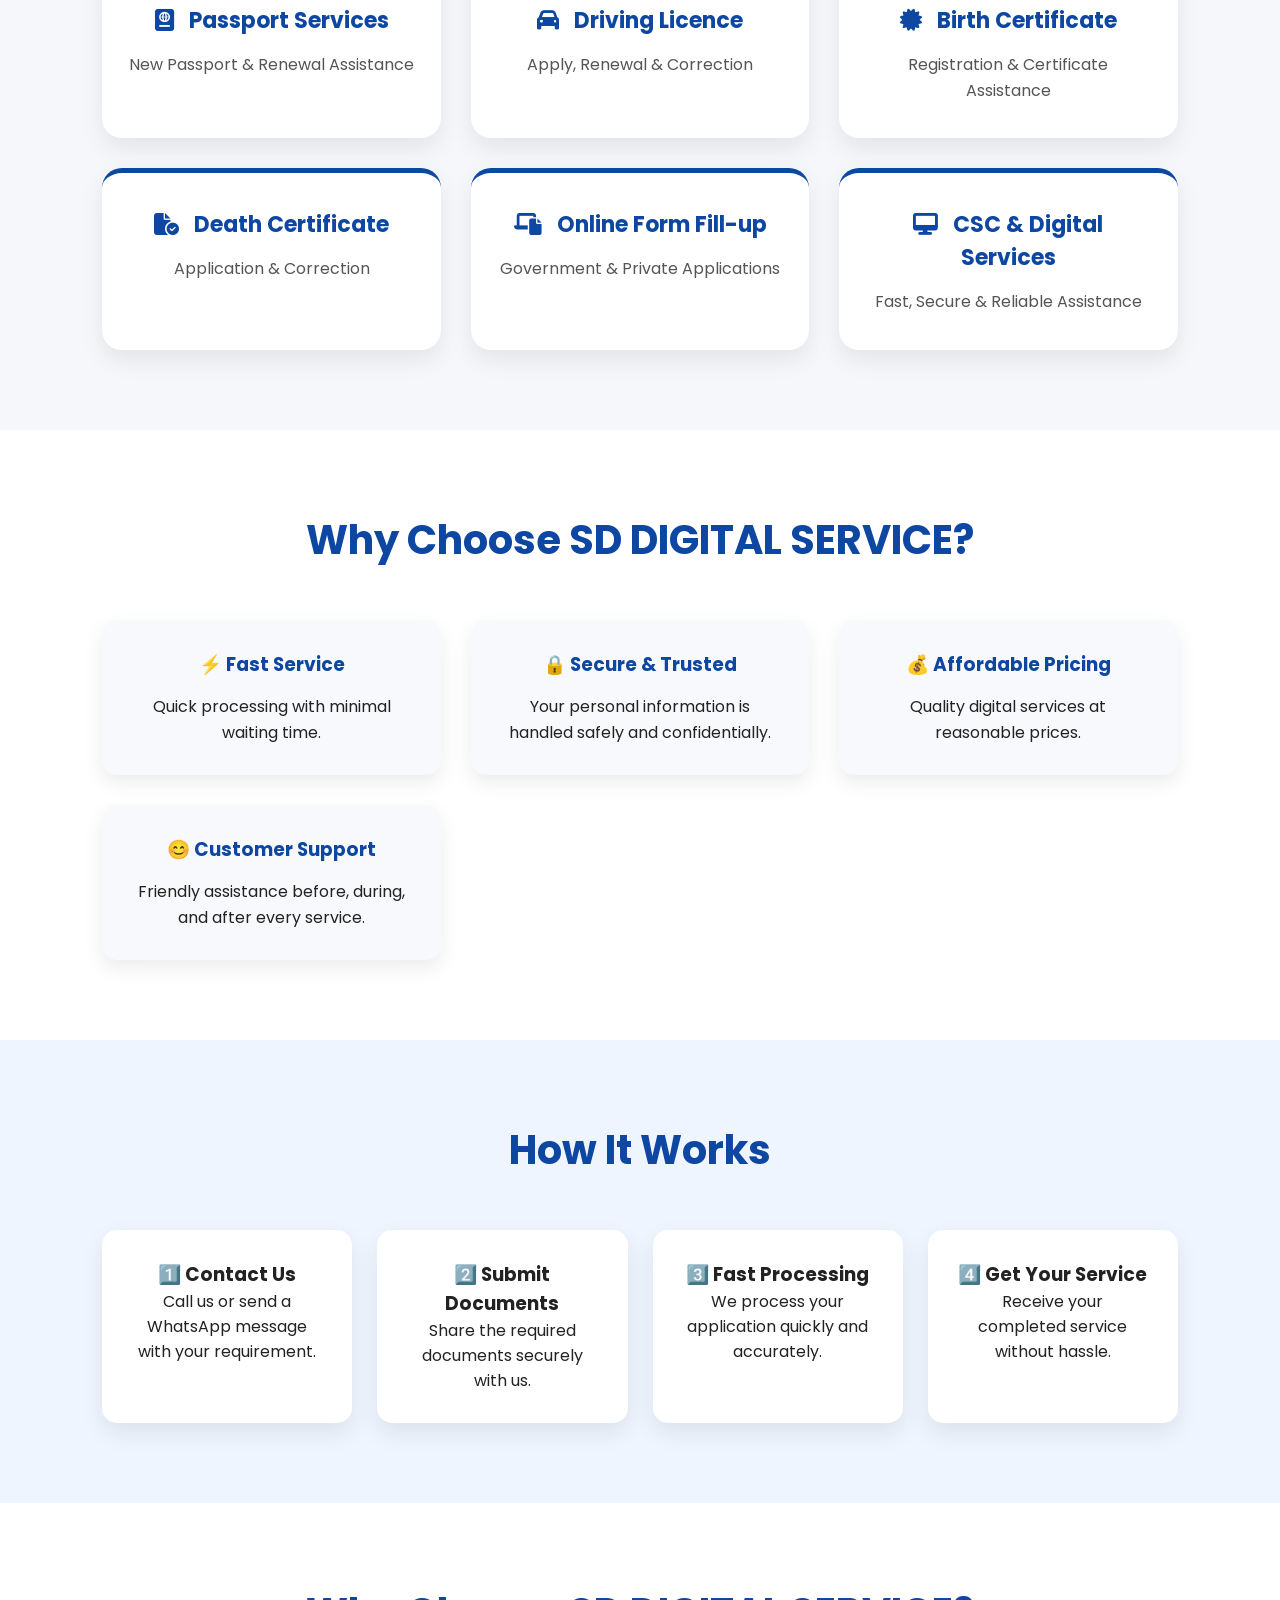
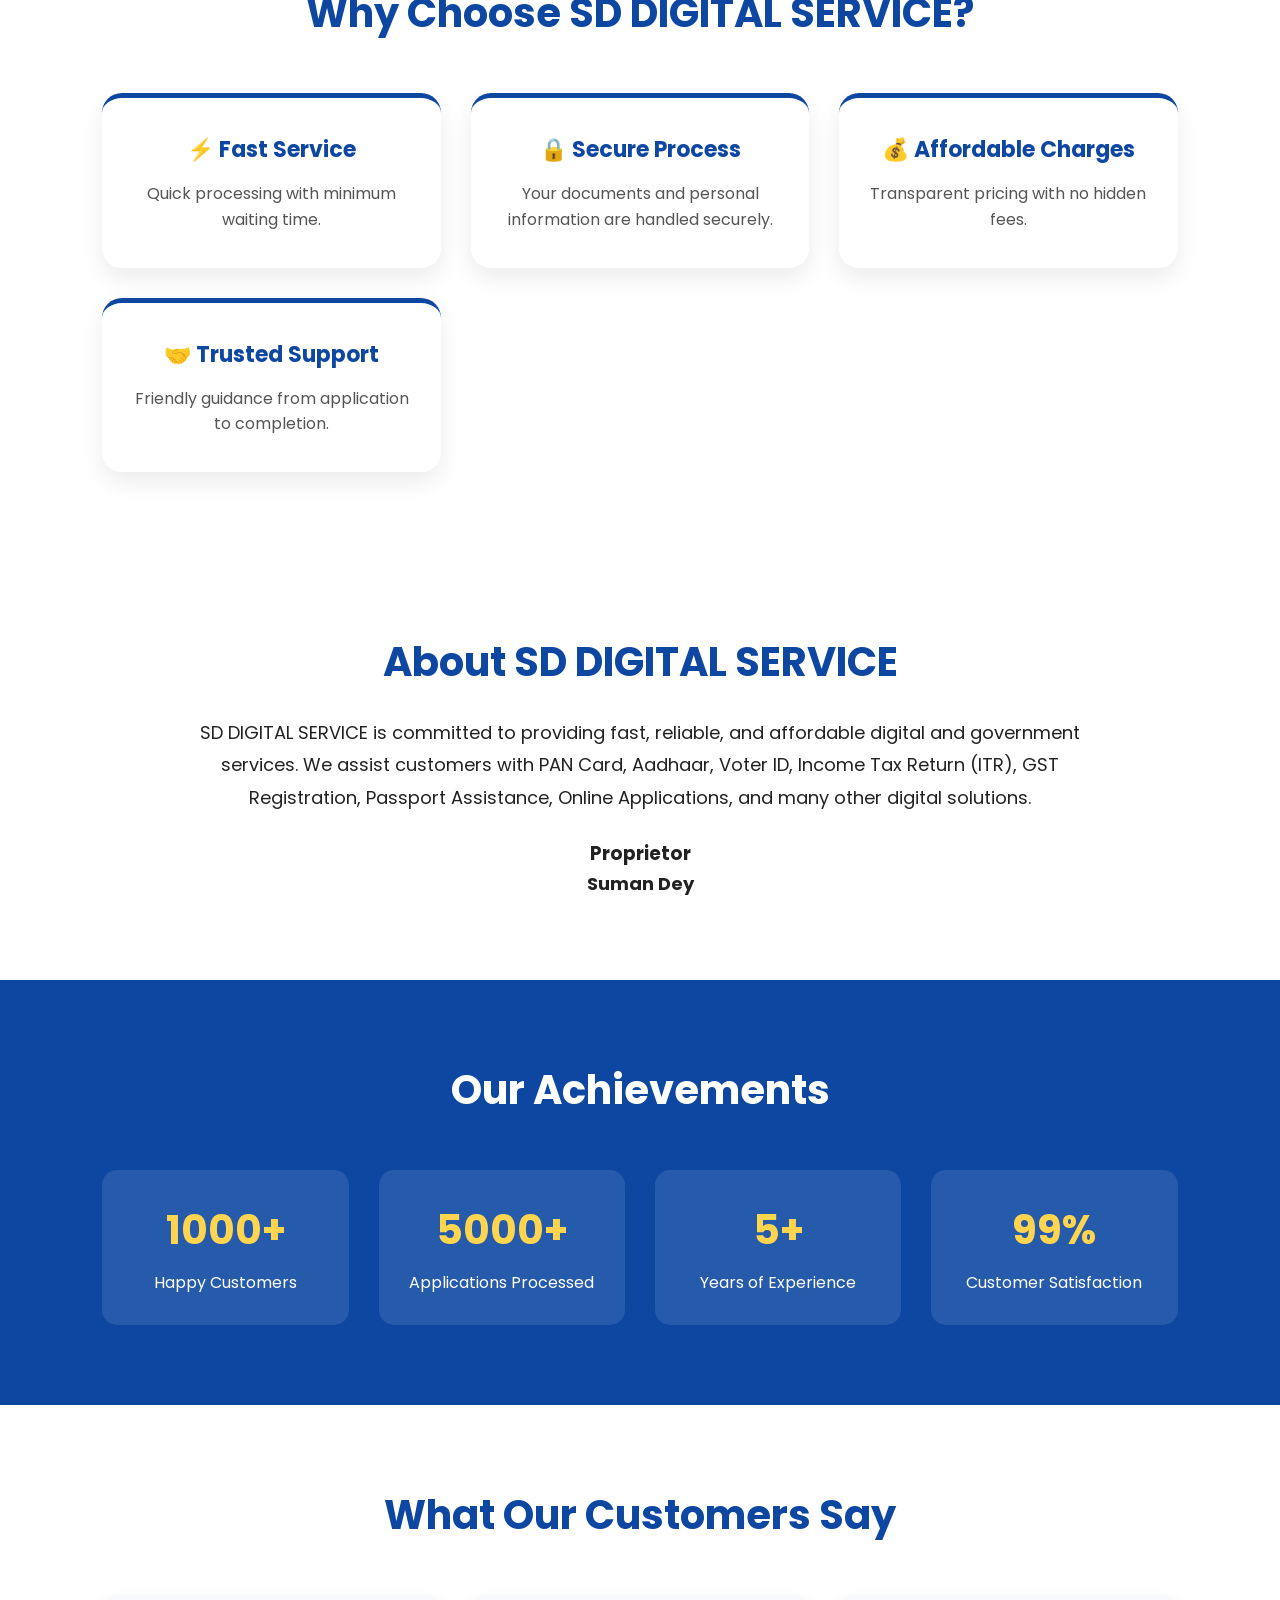
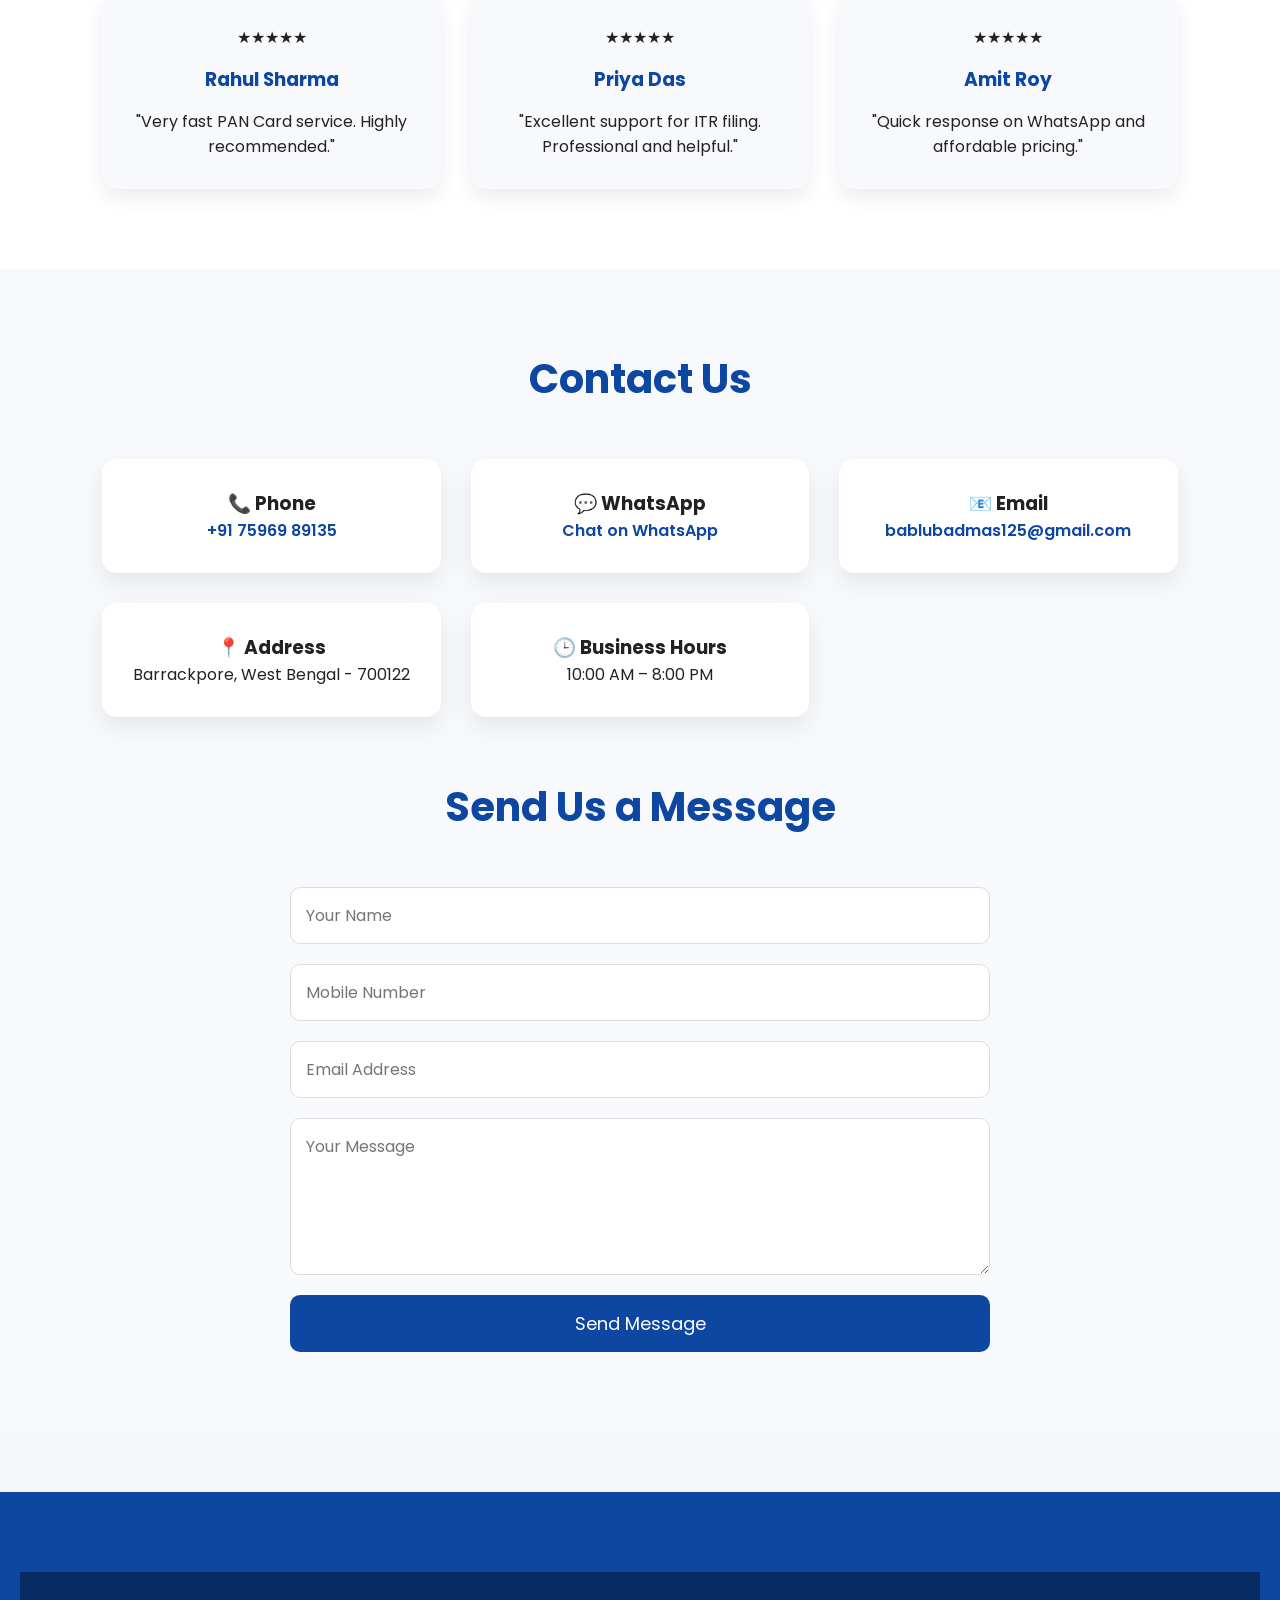
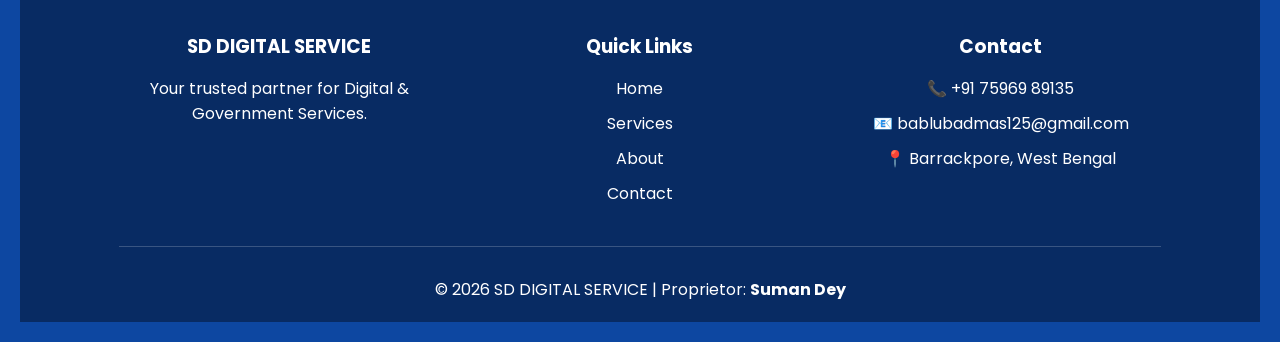
==== commit e23a2c0d: "Update index.html" ====
--- a/index.html
+++ b/index.html
@@ -18,22 +18,37 @@
 
 <header>
 
-    <div class="logo">
-        <img src="logo.png" alt="SD DIGITAL SERVICE Logo">
-       <div>
+    <header class="header">
+
+<div class="container">
+
+<div class="logo">
+
+<img src="logo.png" alt="SD DIGITAL SERVICE Logo">
+
+<div class="logo-text">
 <h2>SD DIGITAL SERVICE</h2>
-<p class="tagline">Digital & Government Services</p>
-</div>
-    </div>
-
-    <nav>
-        <ul>
-            <li><a href="#home">Home</a></li>
-            <a href="services.html">Services</a>
-            <li><a href="#about">About</a></li>
-            <li><a href="#contact">Contact</a></li>
-        </ul>
-    </nav>
+<p>Digital & Government Services</p>
+</div>
+
+</div>
+
+<nav>
+
+<ul>
+
+<li><a href="#home">Home</a></li>
+<li><a href="#services">Services</a></li>
+<li><a href="#about">About</a></li>
+<li><a href="#contact">Contact</a></li>
+
+</ul>
+
+</nav>
+
+</div>
+
+</header>
 
 </header>
 
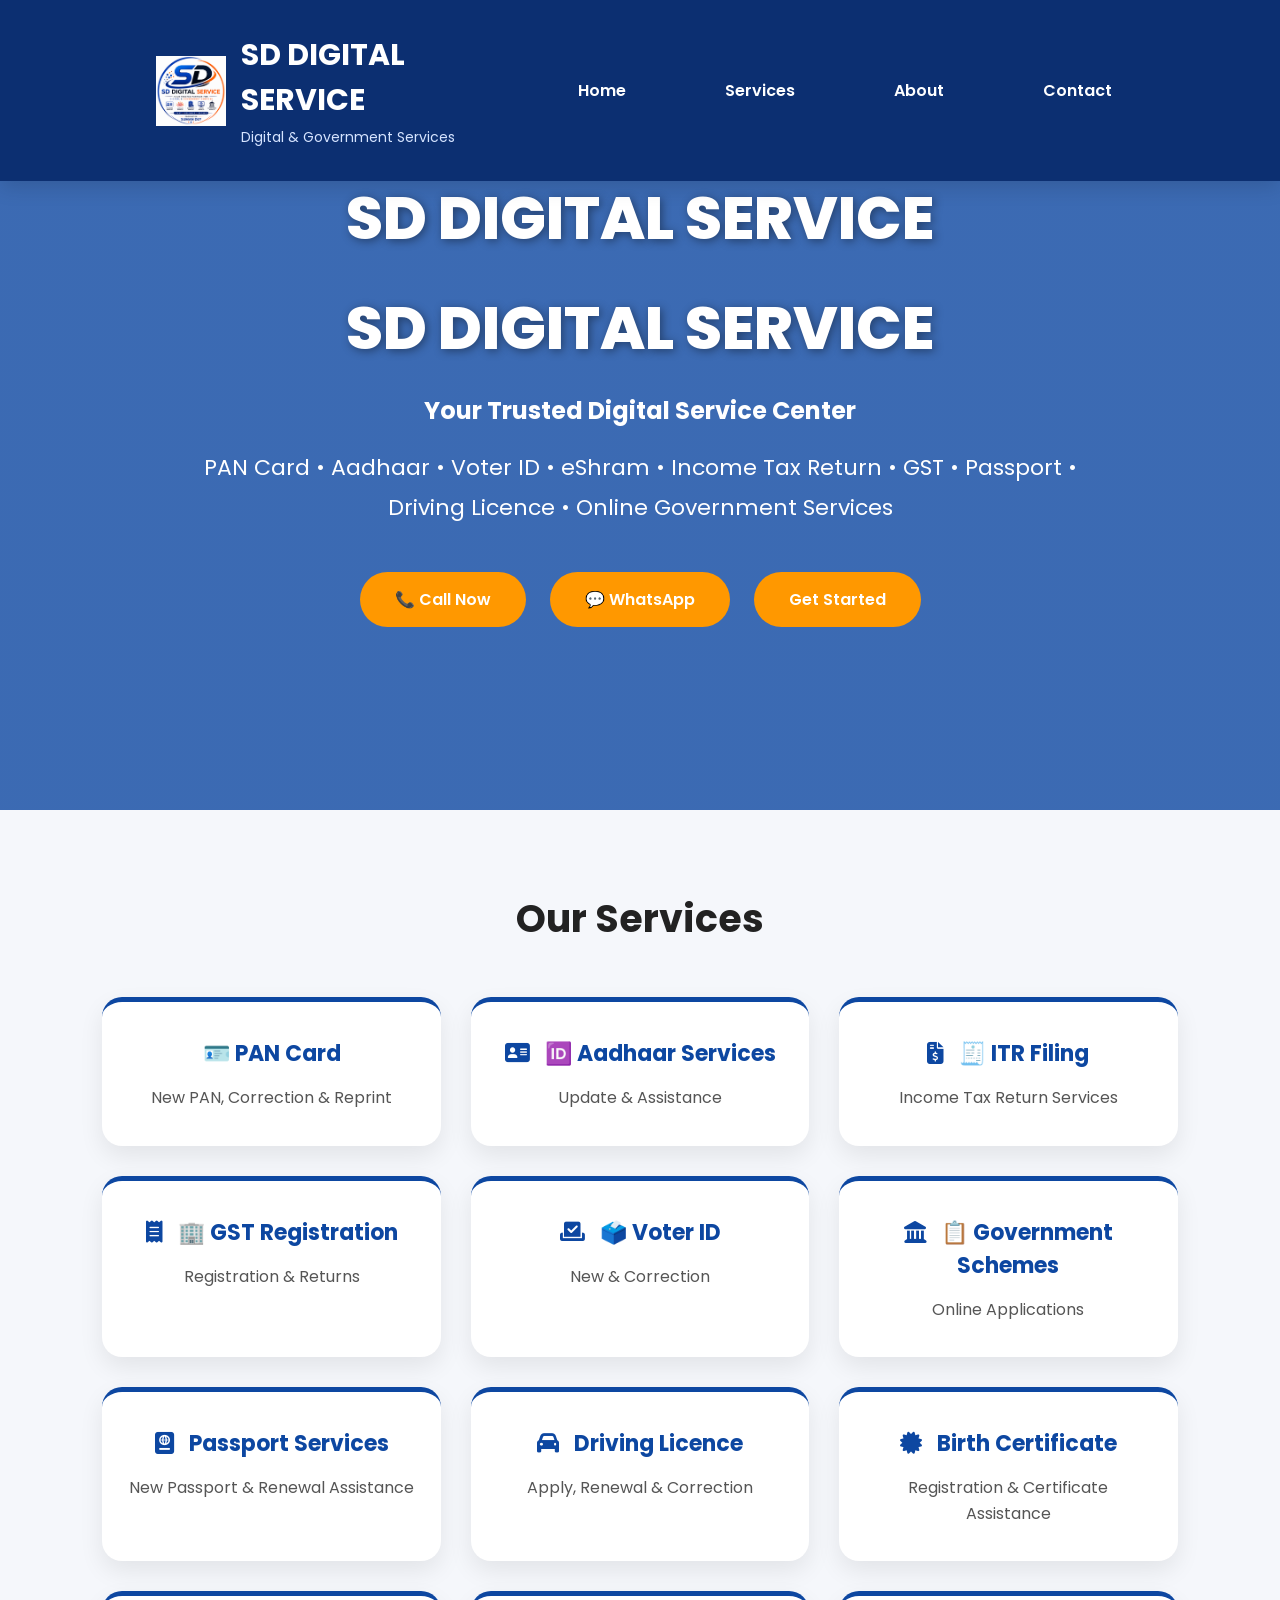
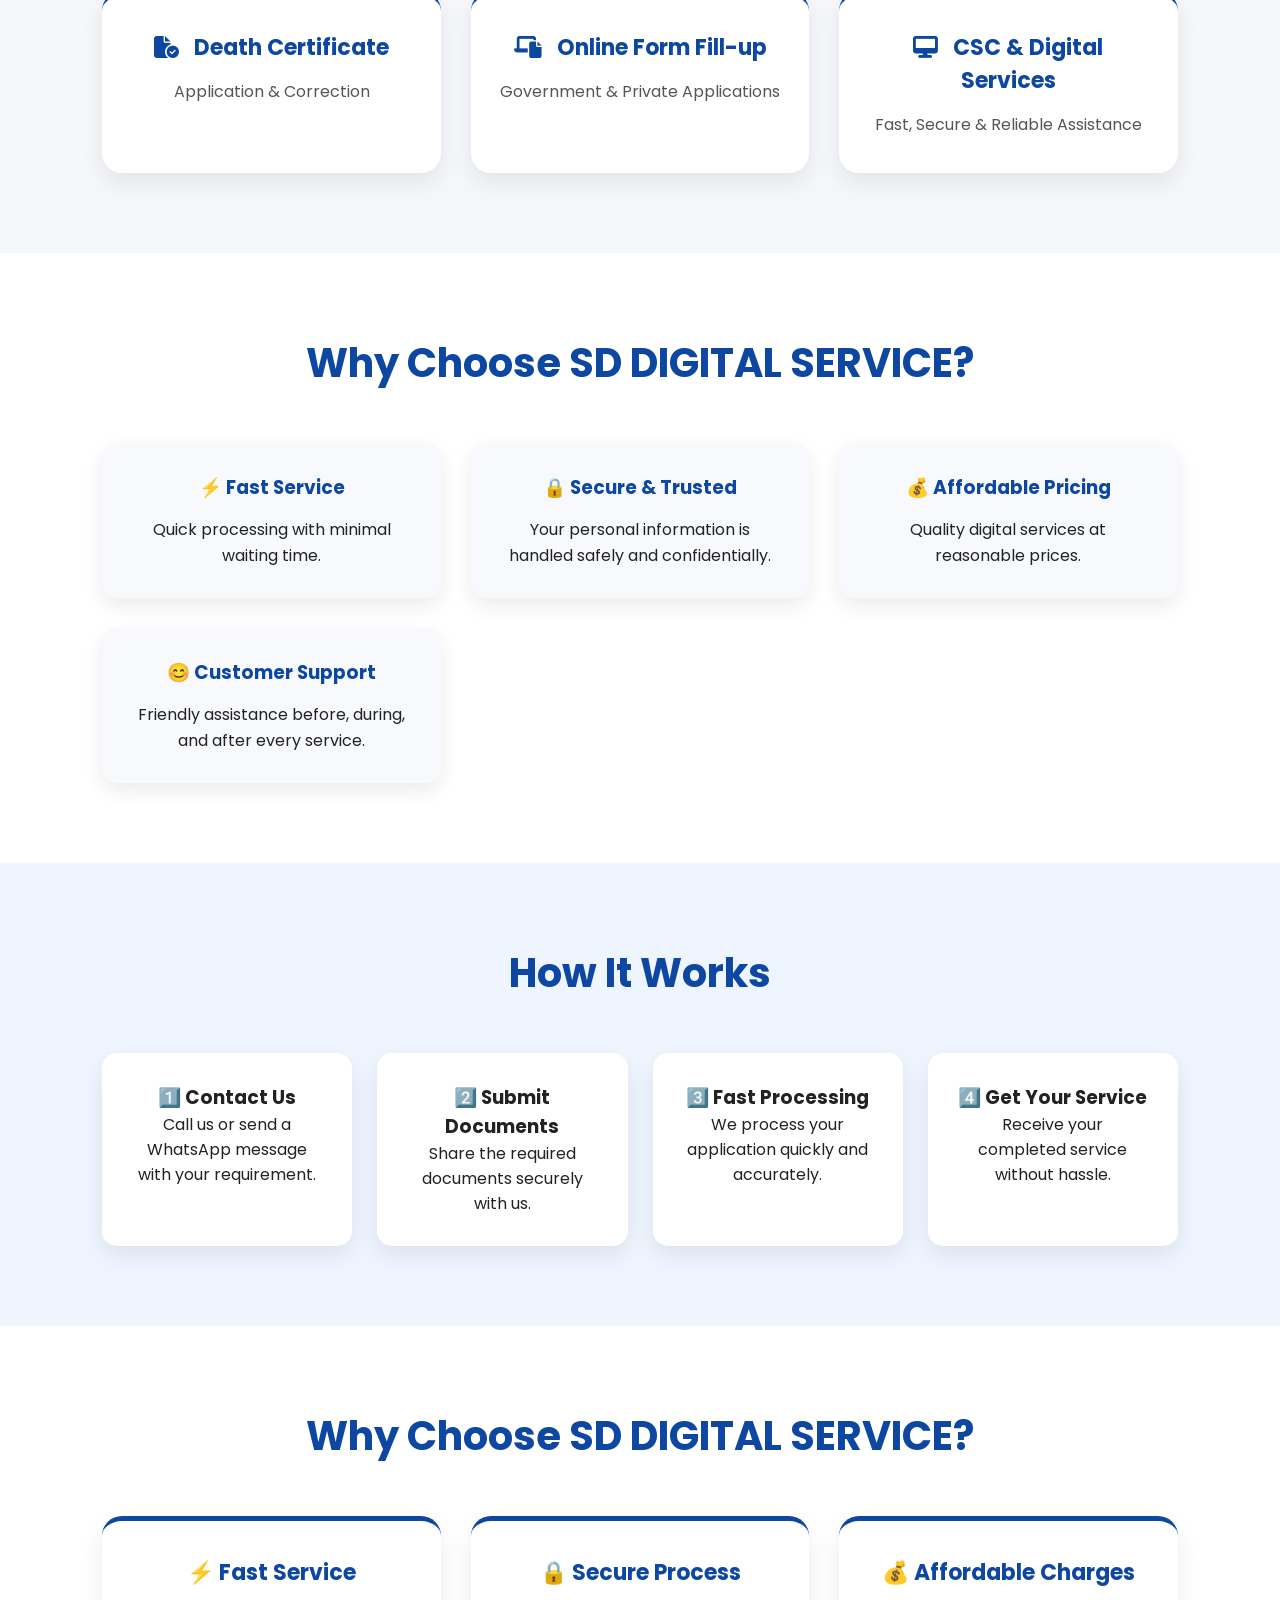
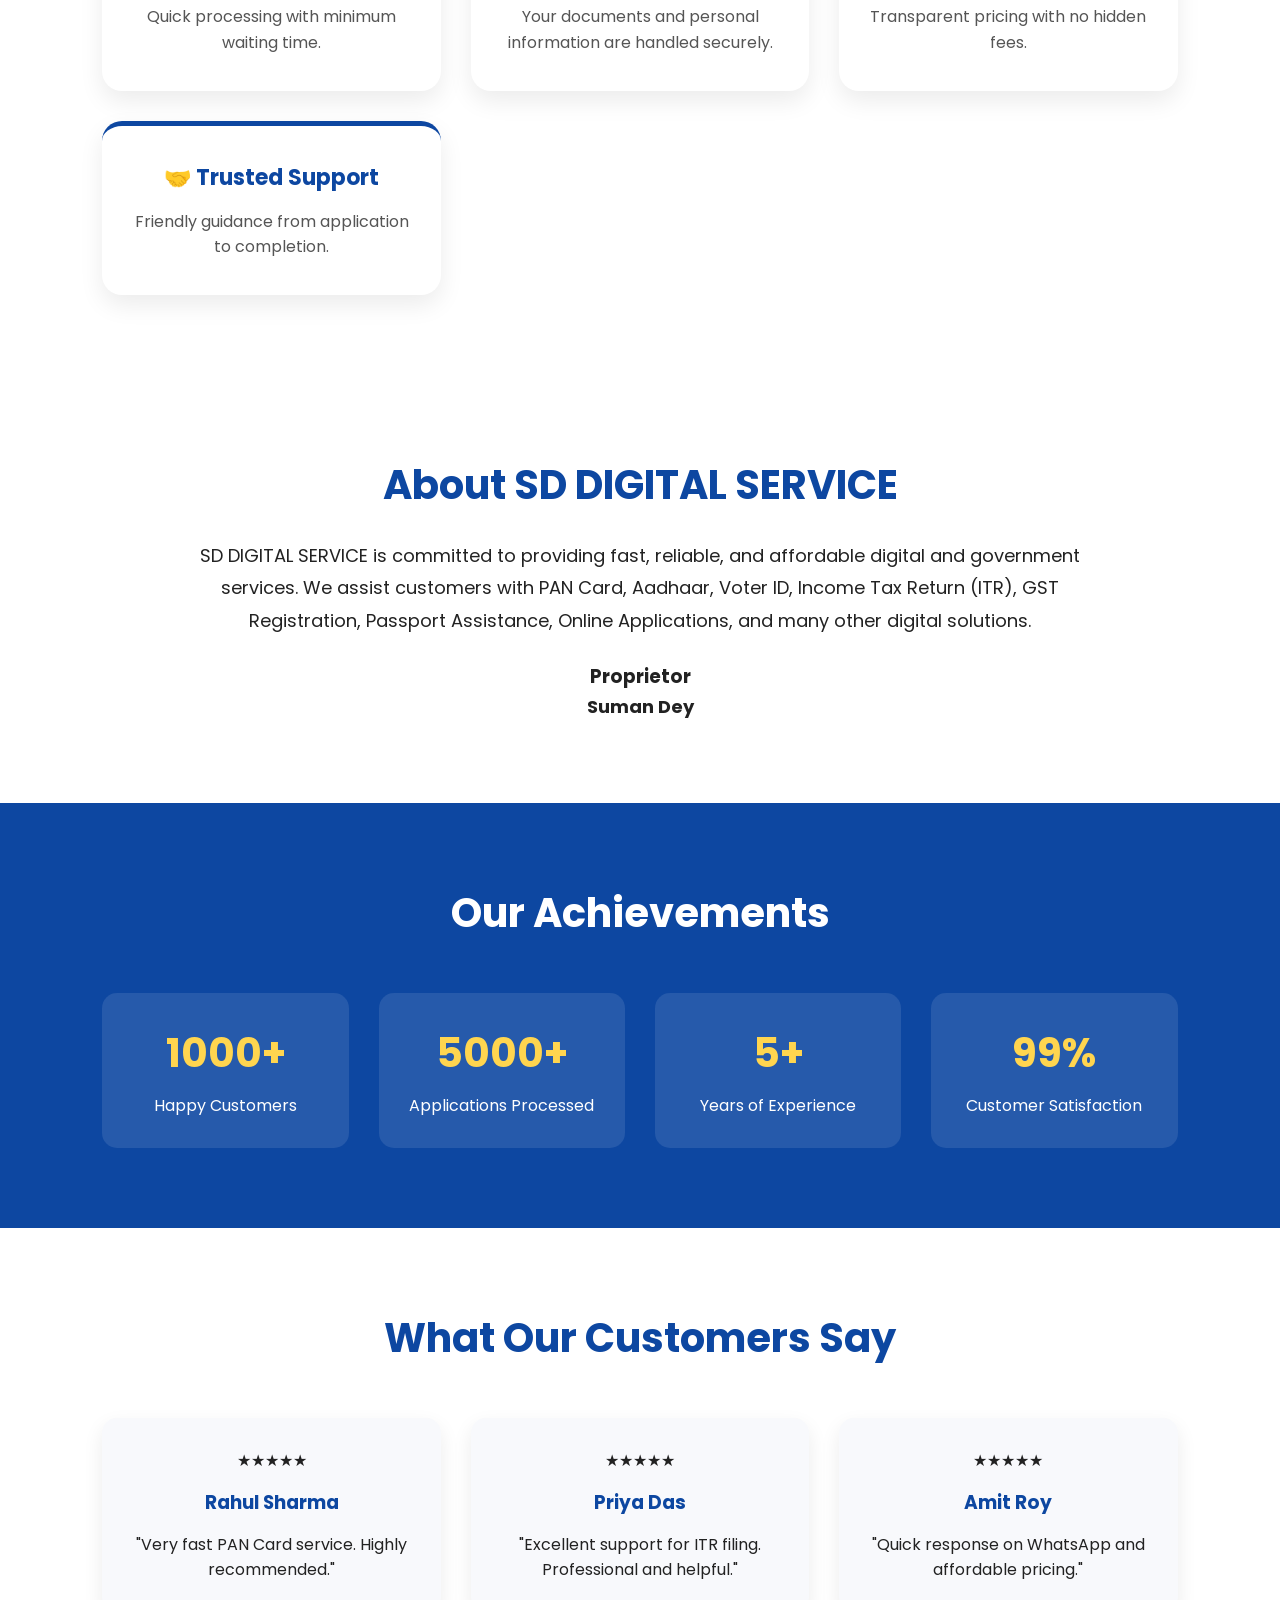
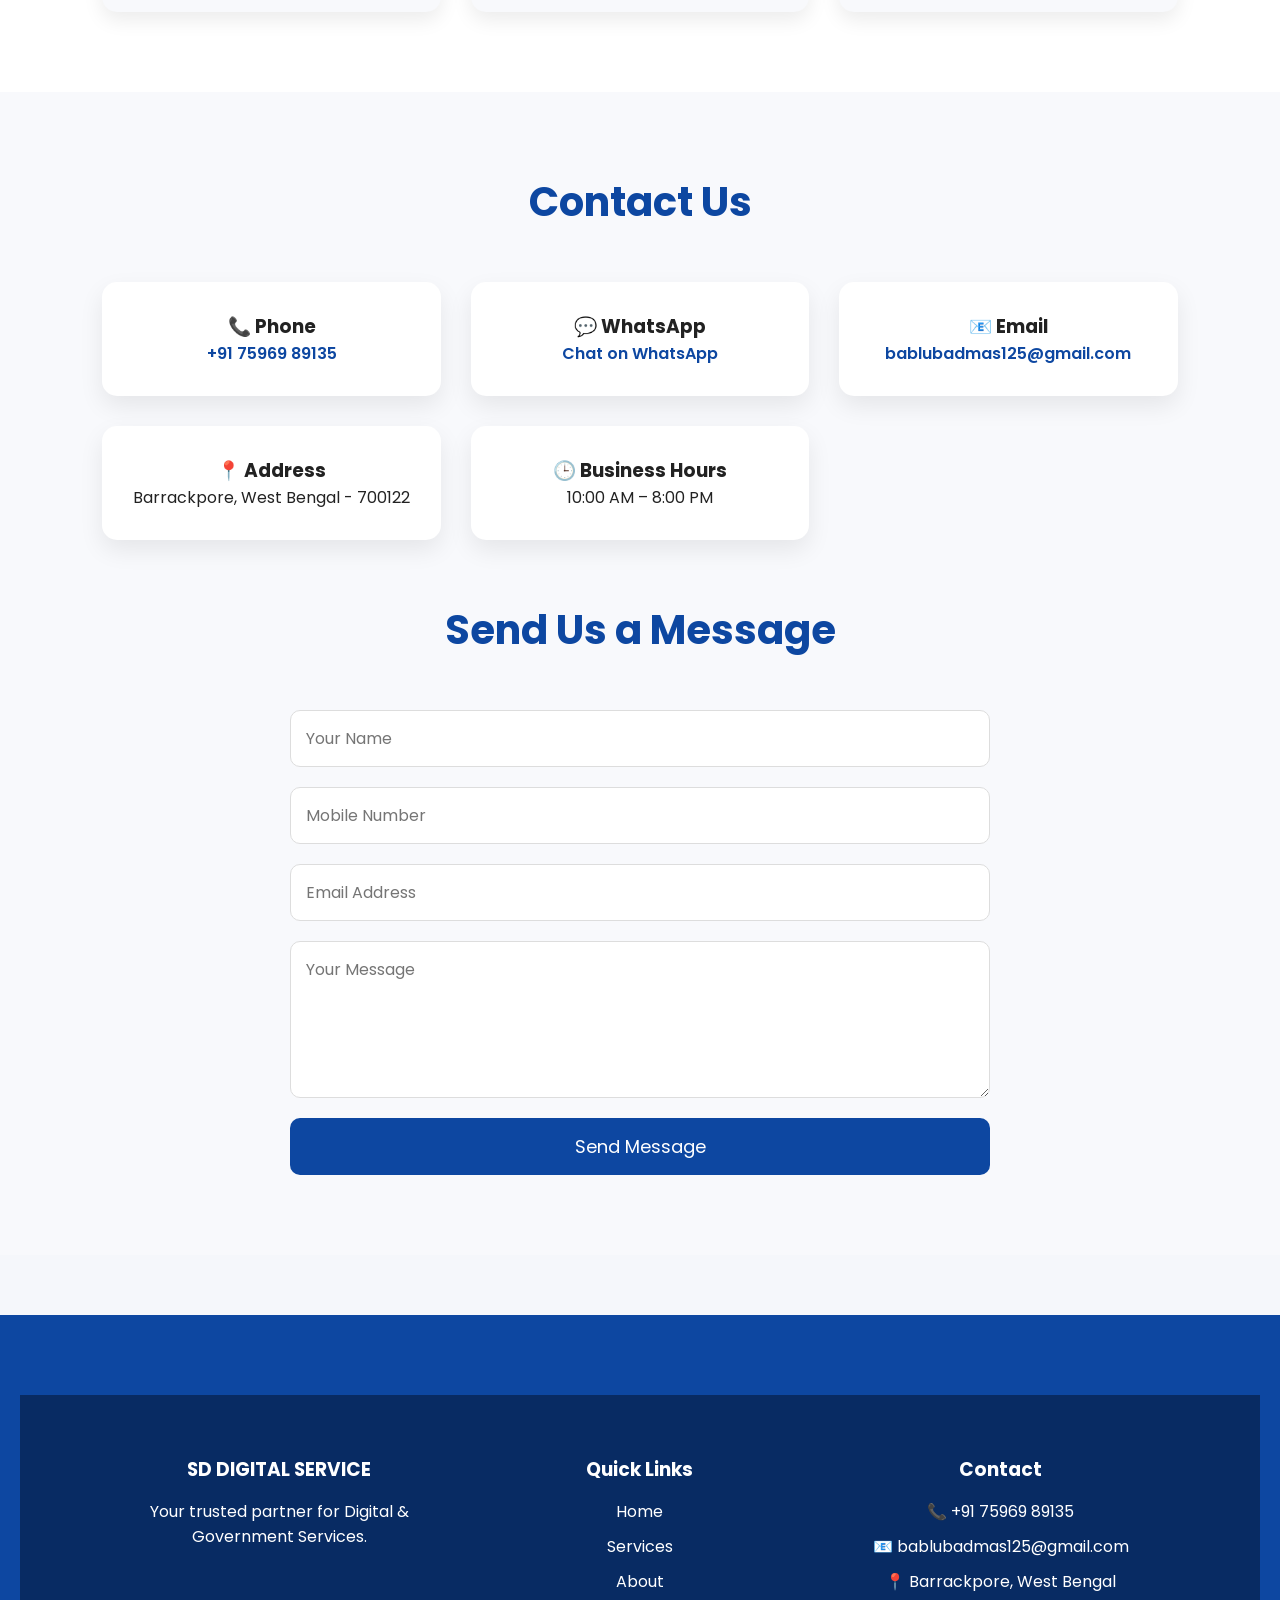
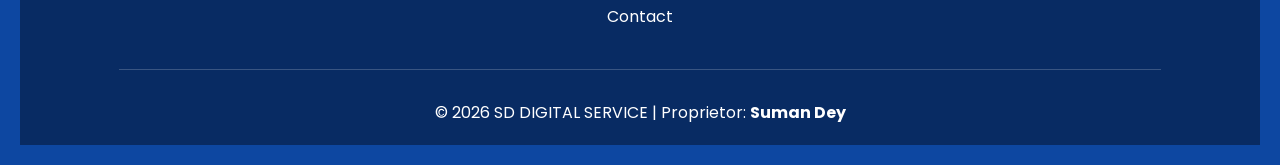
==== commit b4c2782a: "Update index.html" ====
--- a/index.html
+++ b/index.html
@@ -16,7 +16,6 @@
 
 <body>
 
-<header>
 
     <header class="header">
 
@@ -57,9 +56,9 @@
     <div class="hero-text">
 
        <h1>SD DIGITAL SERVICE</h1>
-        <p>
-
-           <h2>Your Trusted Digital Service Center</h2>
+       <h1>SD DIGITAL SERVICE</h1>
+
+<h2>Your Trusted Digital Service Center</h2>
 
 <p>
 PAN Card • Aadhaar • Voter ID • eShram • Income Tax Return • GST • Passport • Driving Licence • Online Government Services
--- a/style.css
+++ b/style.css
@@ -546,3 +546,64 @@
     color:#dbe8ff;
     margin-top:2px;
 }
+/* ===== Version 2 Header ===== */
+
+.header{
+    position:fixed;
+    top:0;
+    left:0;
+    width:100%;
+    background:rgba(10,45,110,.95);
+    backdrop-filter:blur(10px);
+    z-index:1000;
+    box-shadow:0 5px 20px rgba(0,0,0,.15);
+}
+
+.container{
+    width:90%;
+    max-width:1200px;
+    margin:auto;
+    display:flex;
+    justify-content:space-between;
+    align-items:center;
+    padding:15px 0;
+}
+
+.logo{
+    display:flex;
+    align-items:center;
+    gap:15px;
+}
+
+.logo img{
+    width:70px;
+}
+
+.logo-text h2{
+    color:white;
+    font-size:30px;
+    margin:0;
+}
+
+.logo-text p{
+    color:#d6e4ff;
+    font-size:14px;
+    margin-top:4px;
+}
+
+.header nav ul{
+    display:flex;
+    list-style:none;
+    gap:35px;
+}
+
+.header nav a{
+    color:white;
+    text-decoration:none;
+    font-weight:600;
+    transition:.3s;
+}
+
+.header nav a:hover{
+    color:#FFD54F;
+}
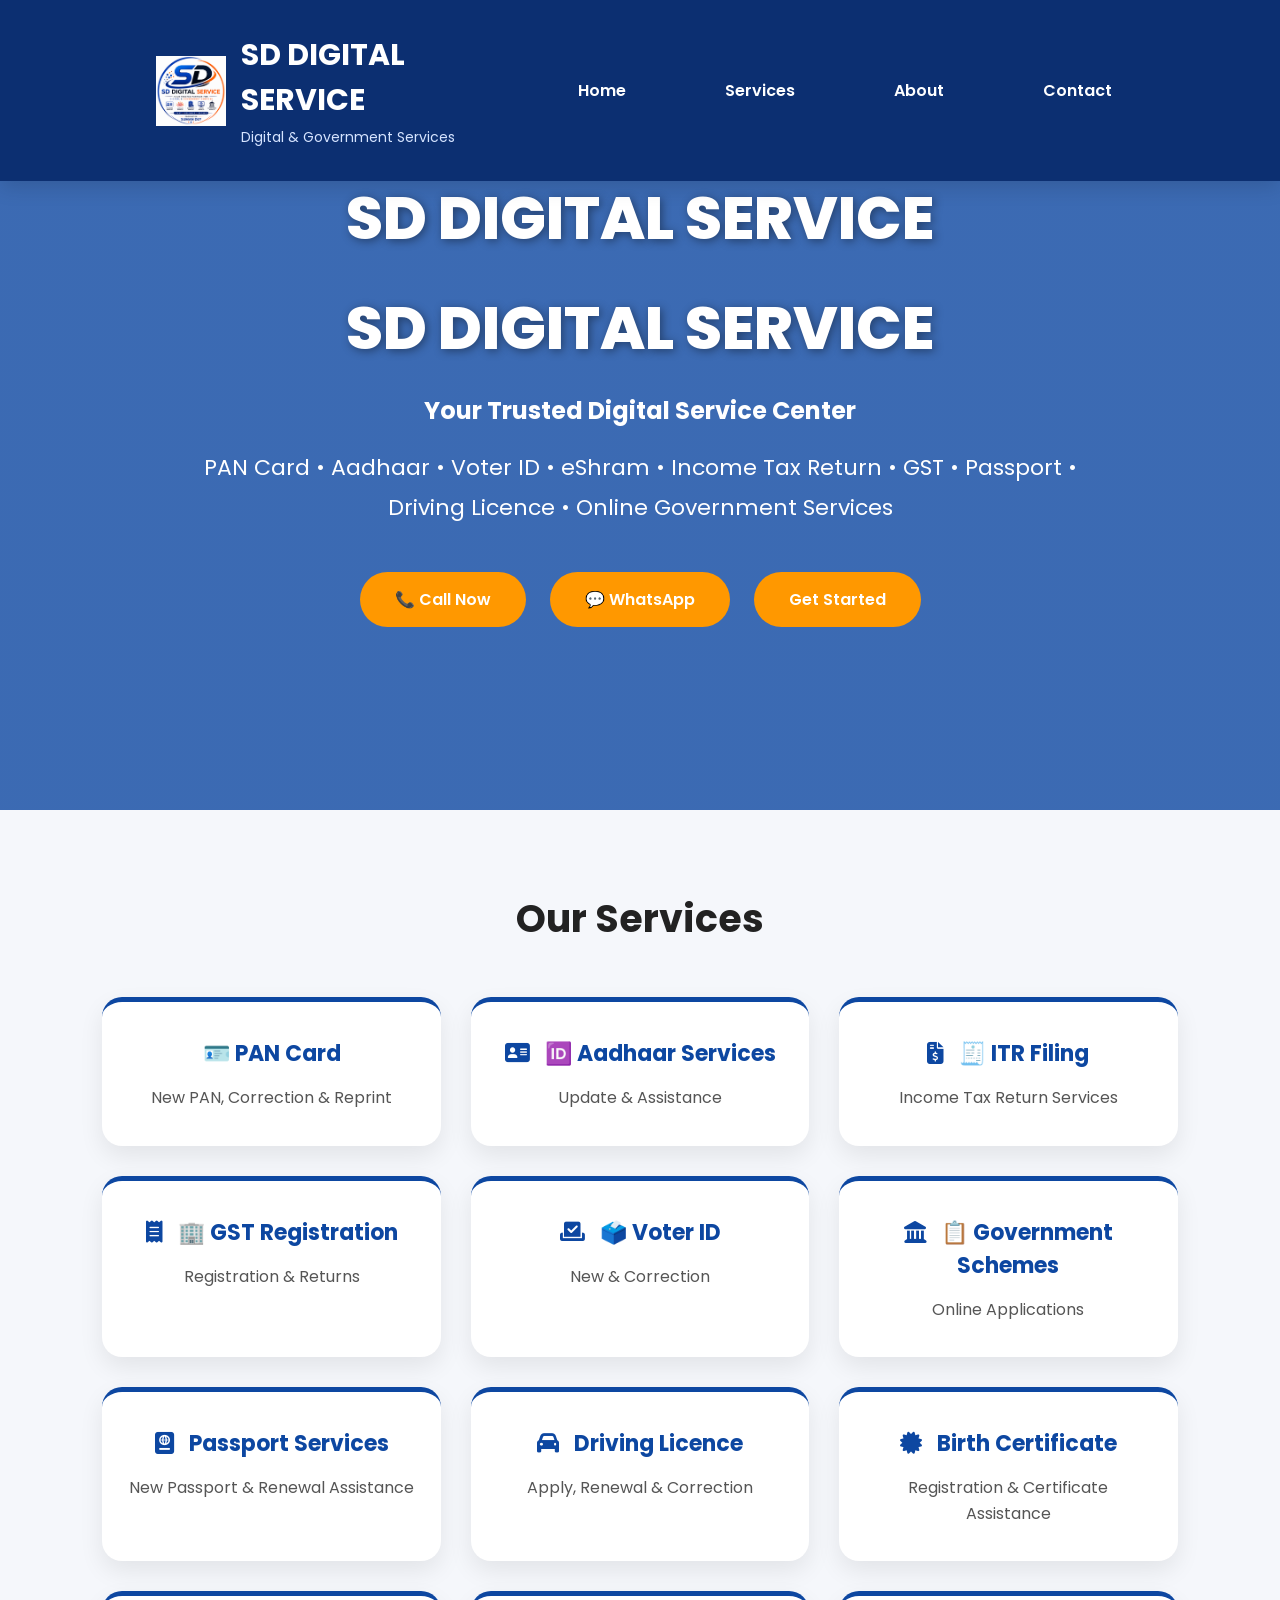
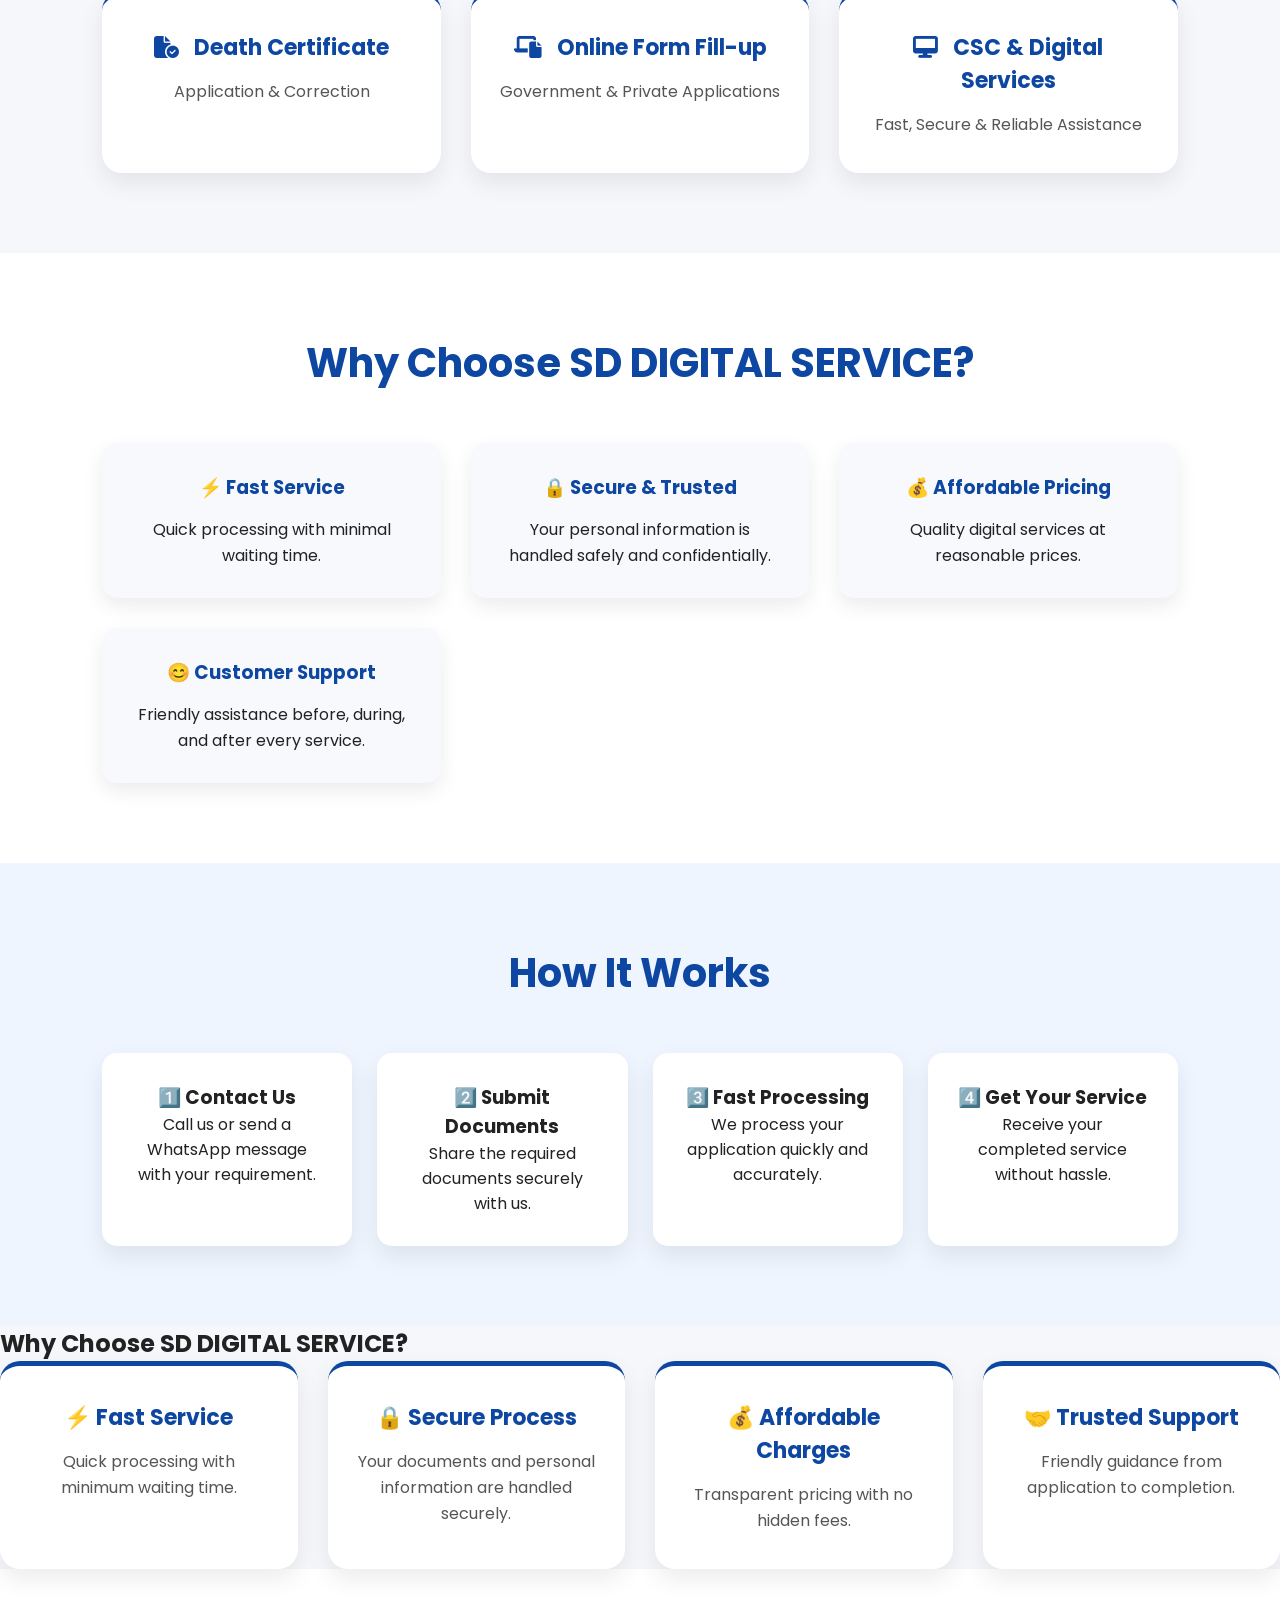
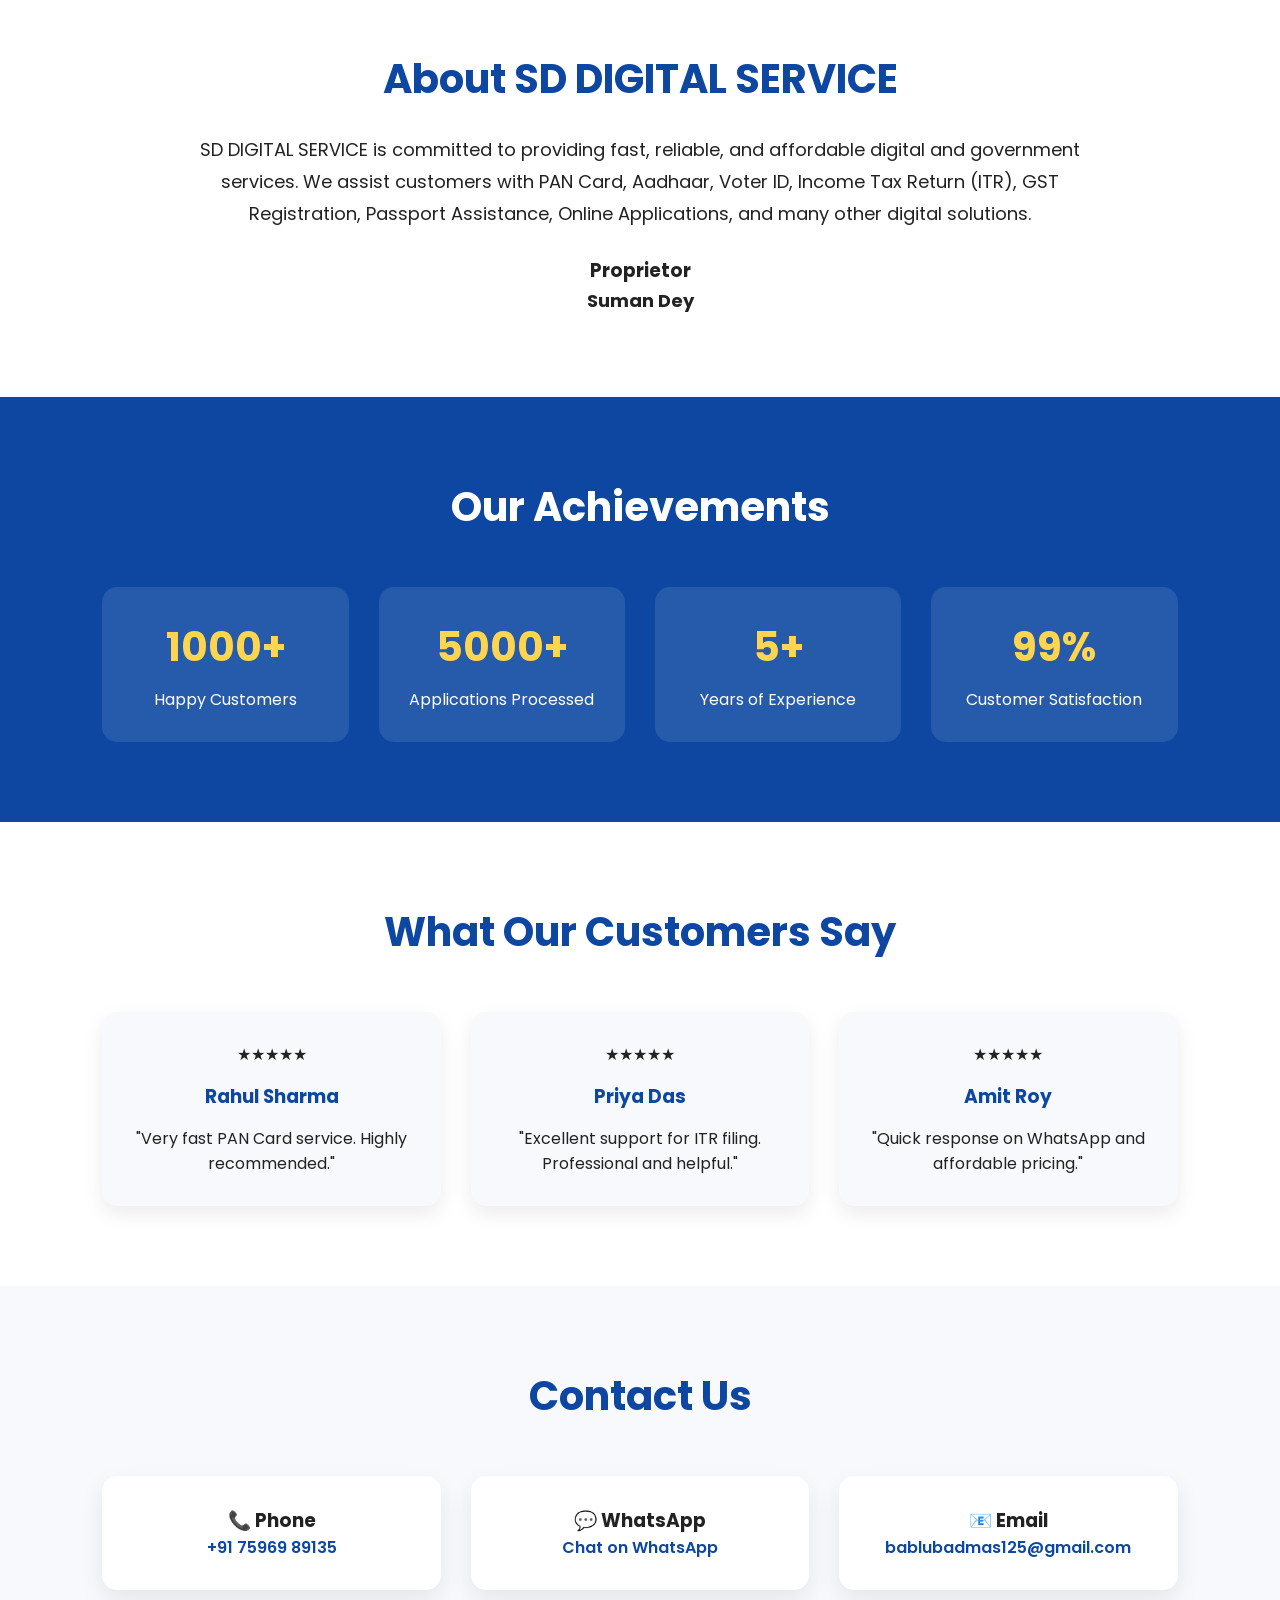
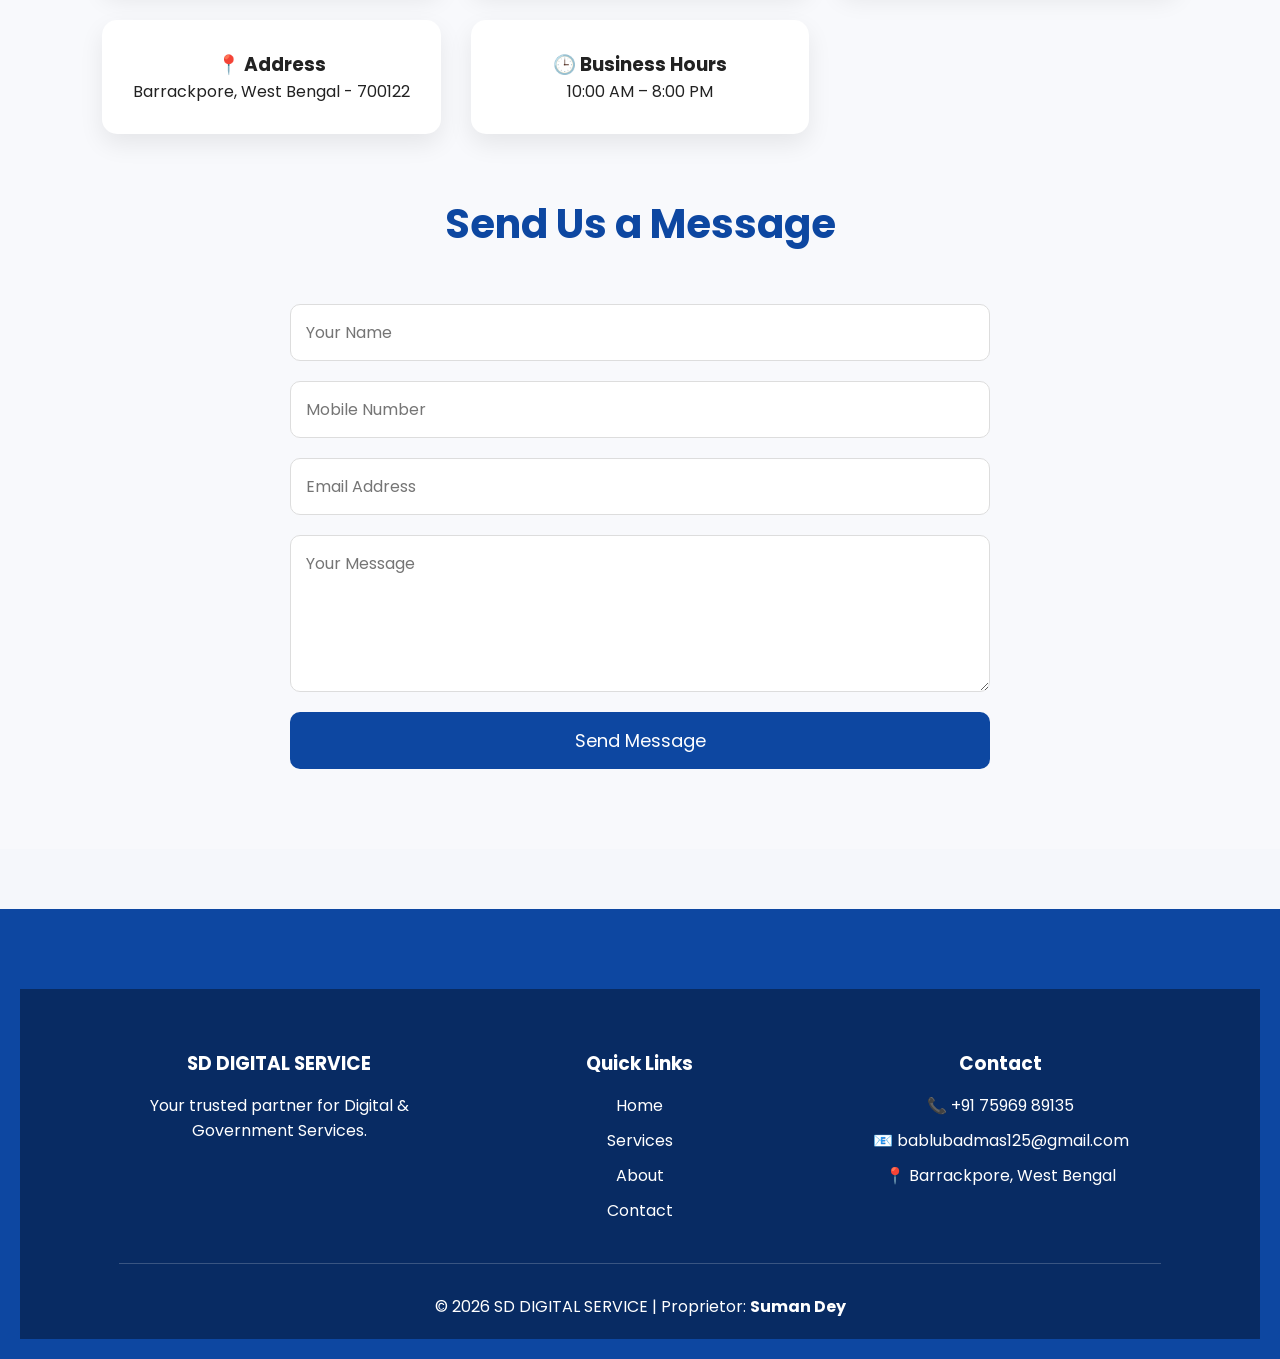
==== commit 3b3ca74e: "Update index.html" ====
--- a/index.html
+++ b/index.html
@@ -199,7 +199,7 @@
 </div>
 
 </section>    
-<section class="why-us">
+
 
 <h2>Why Choose SD DIGITAL SERVICE?</h2>
 
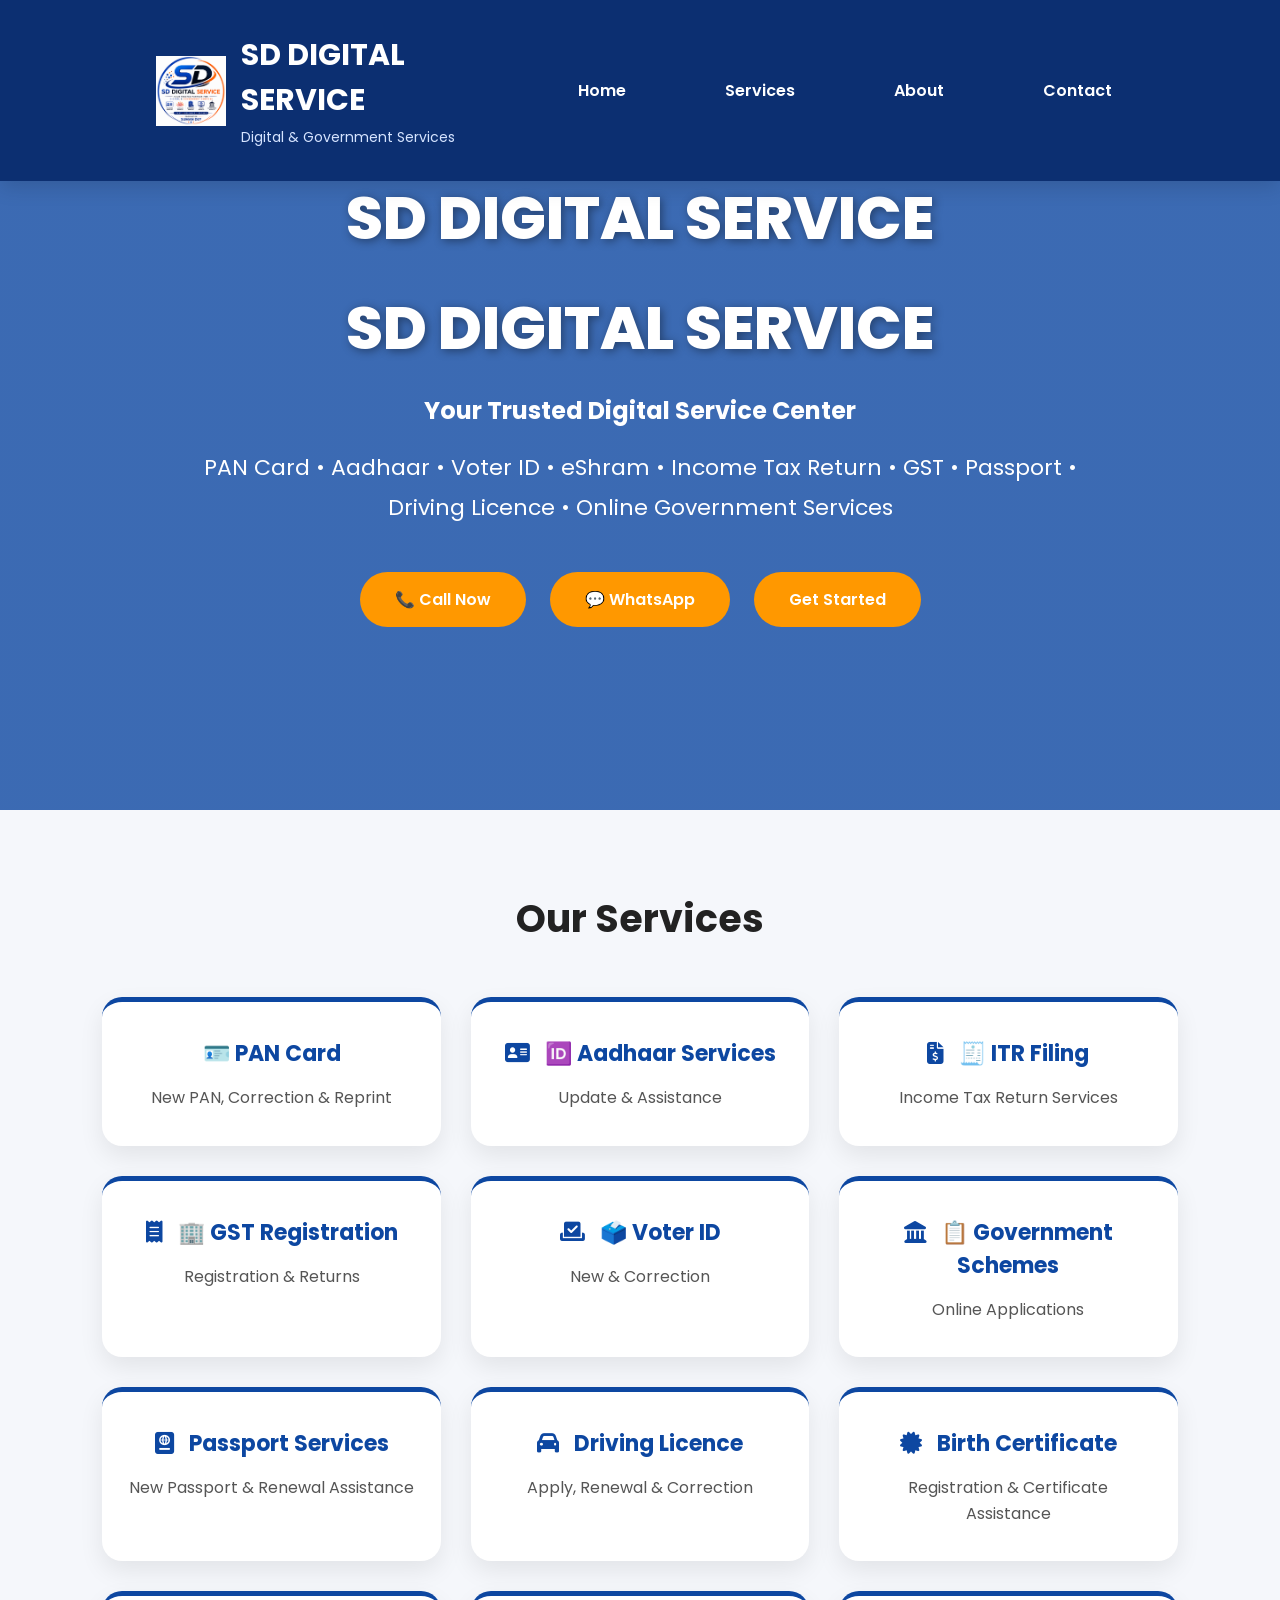
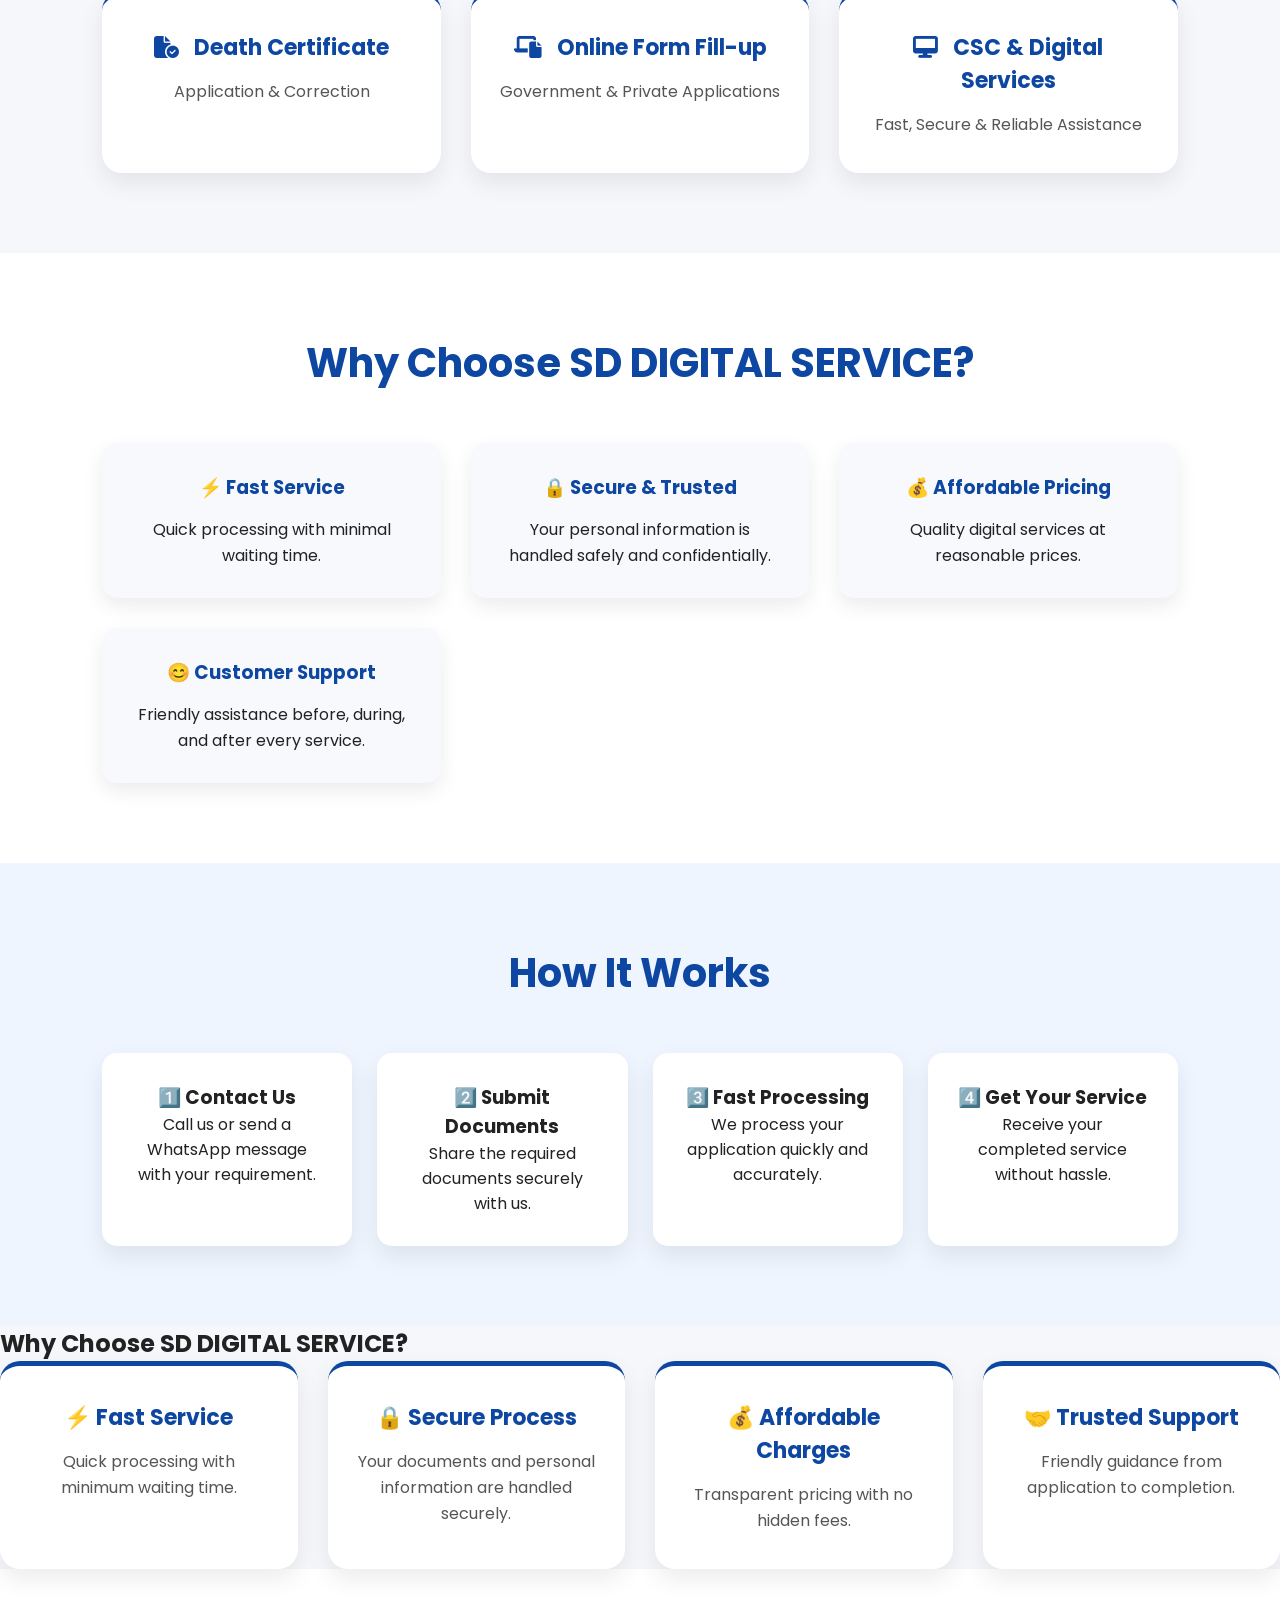
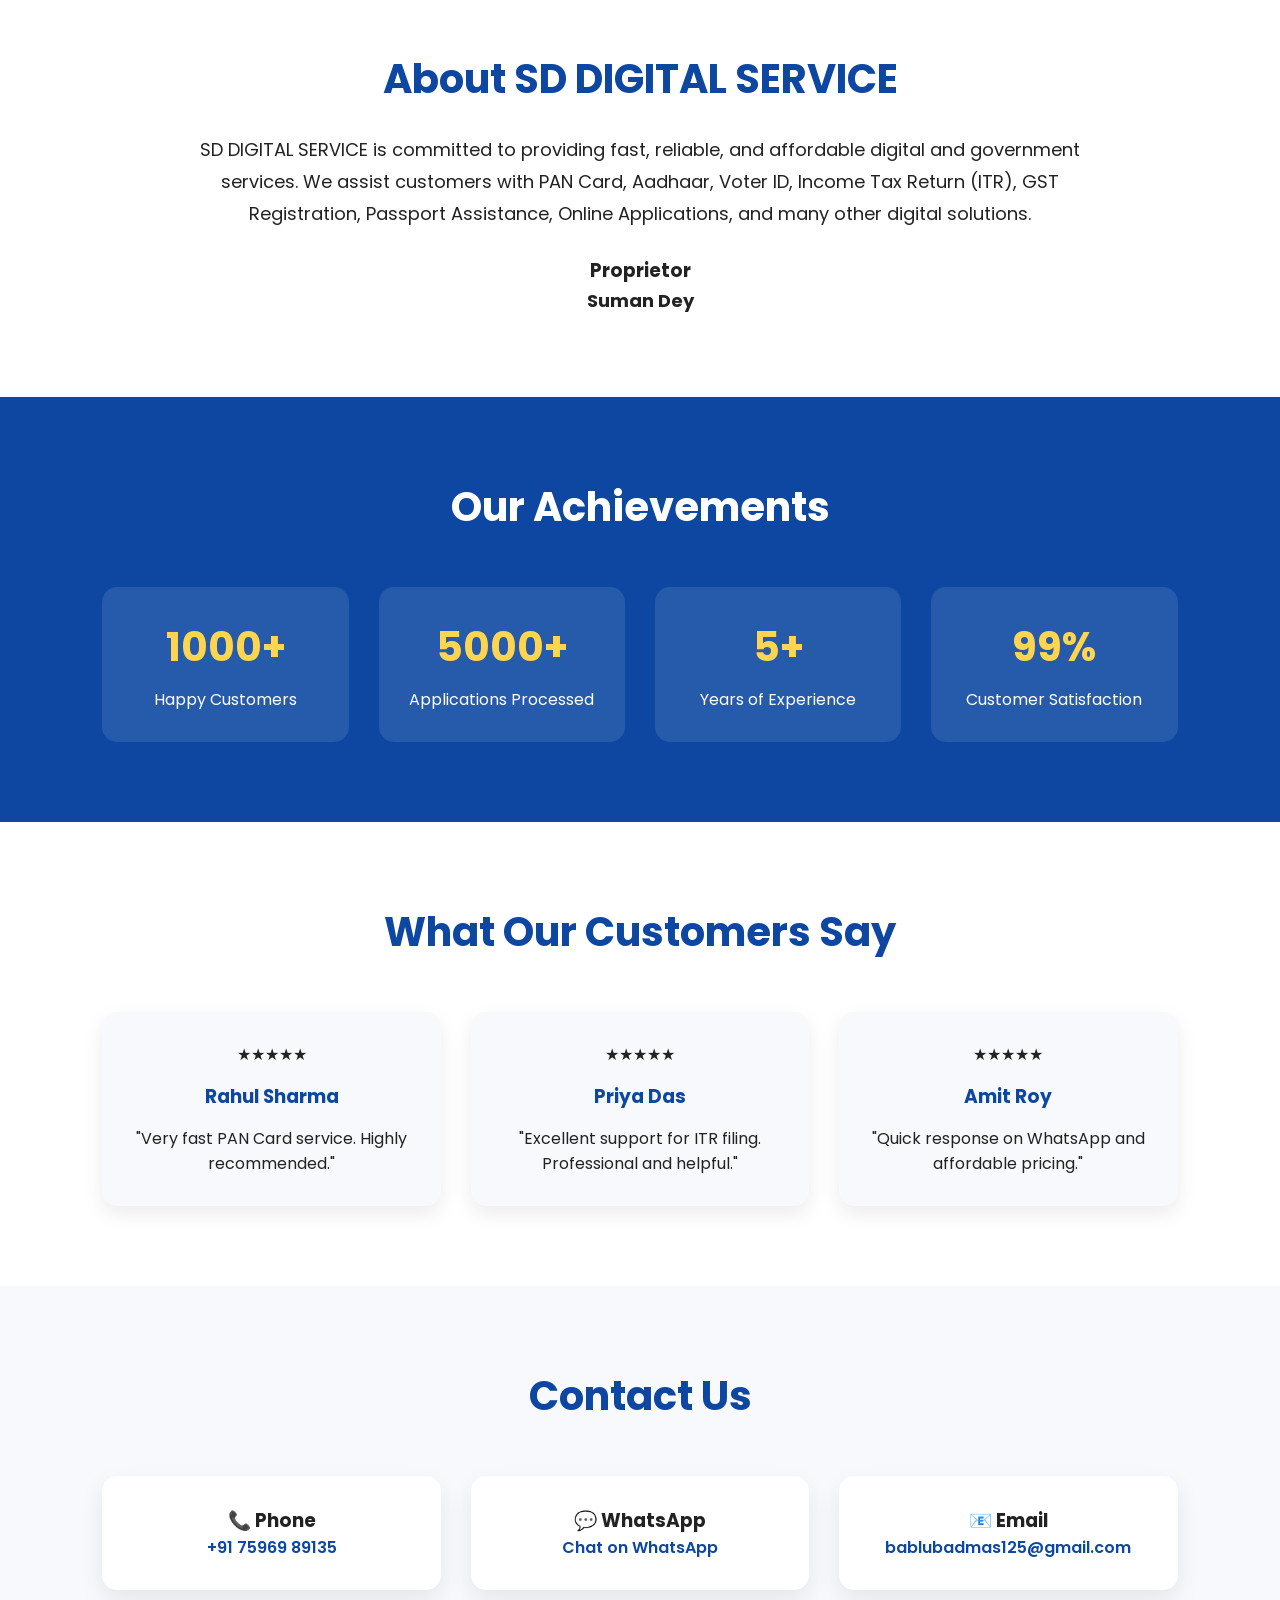
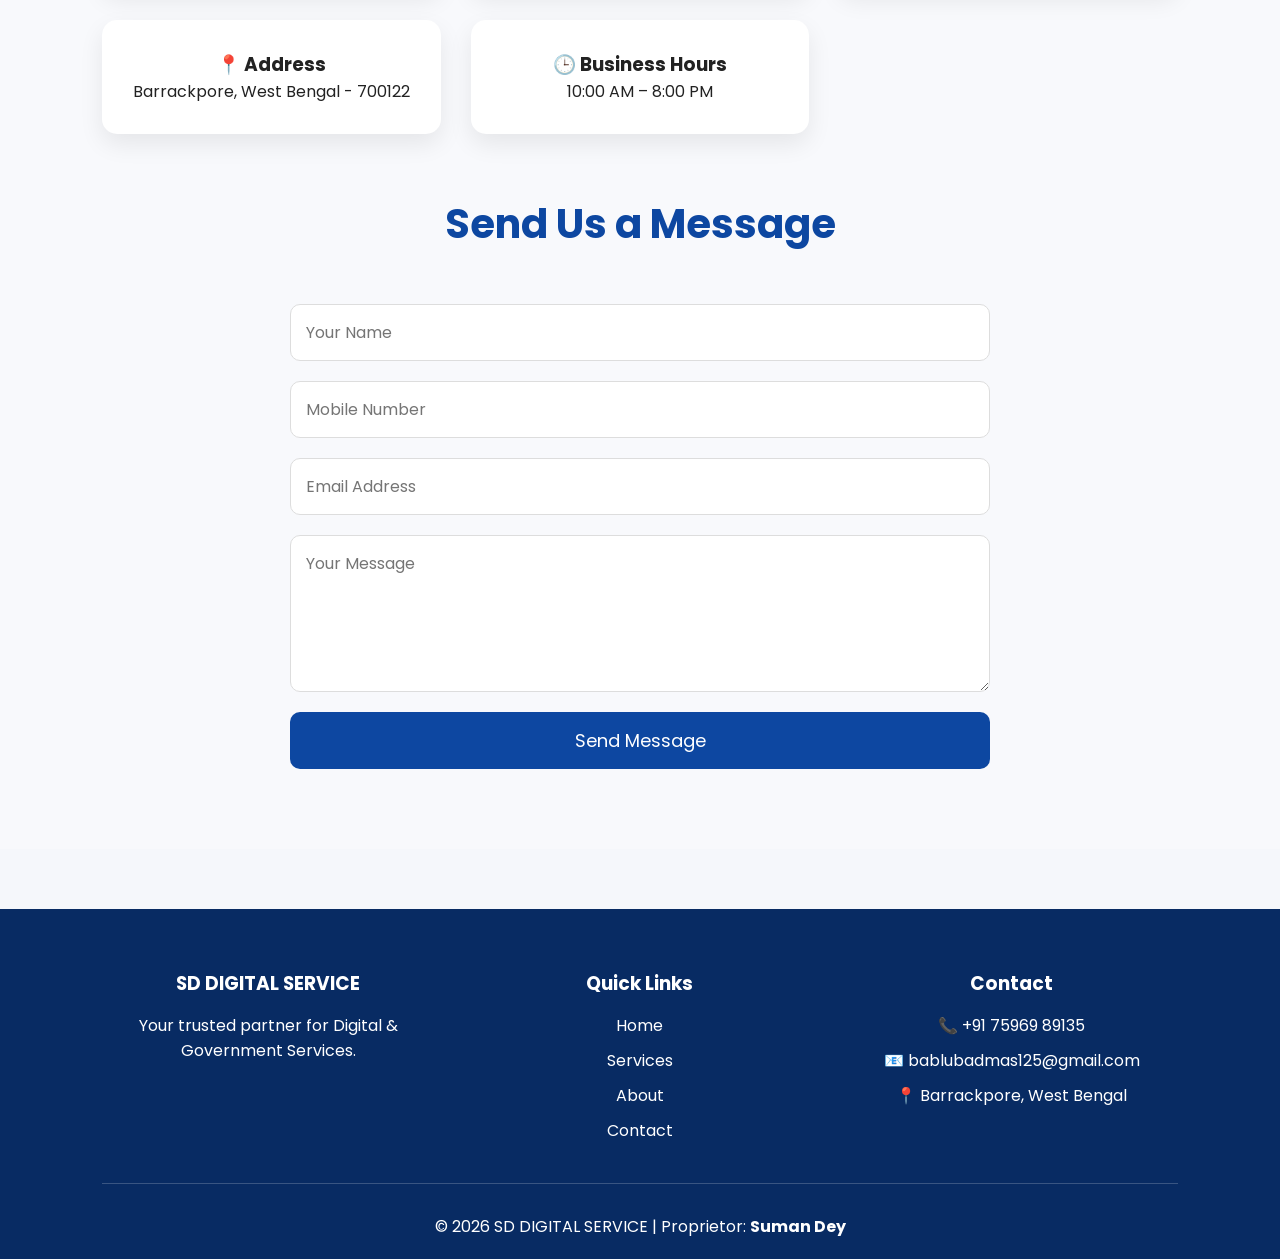
==== commit d89c470d: "Update index.html" ====
--- a/index.html
+++ b/index.html
@@ -350,7 +350,6 @@
 </form>
 </section>
 
-<footer>
 
 <footer class="footer">
 
@@ -388,4 +387,7 @@
 © 2026 SD DIGITAL SERVICE | Proprietor: <strong>Suman Dey</strong>
 </p>
 
-</footer>
+<script src="script.js"></script>
+
+</body>
+</html>
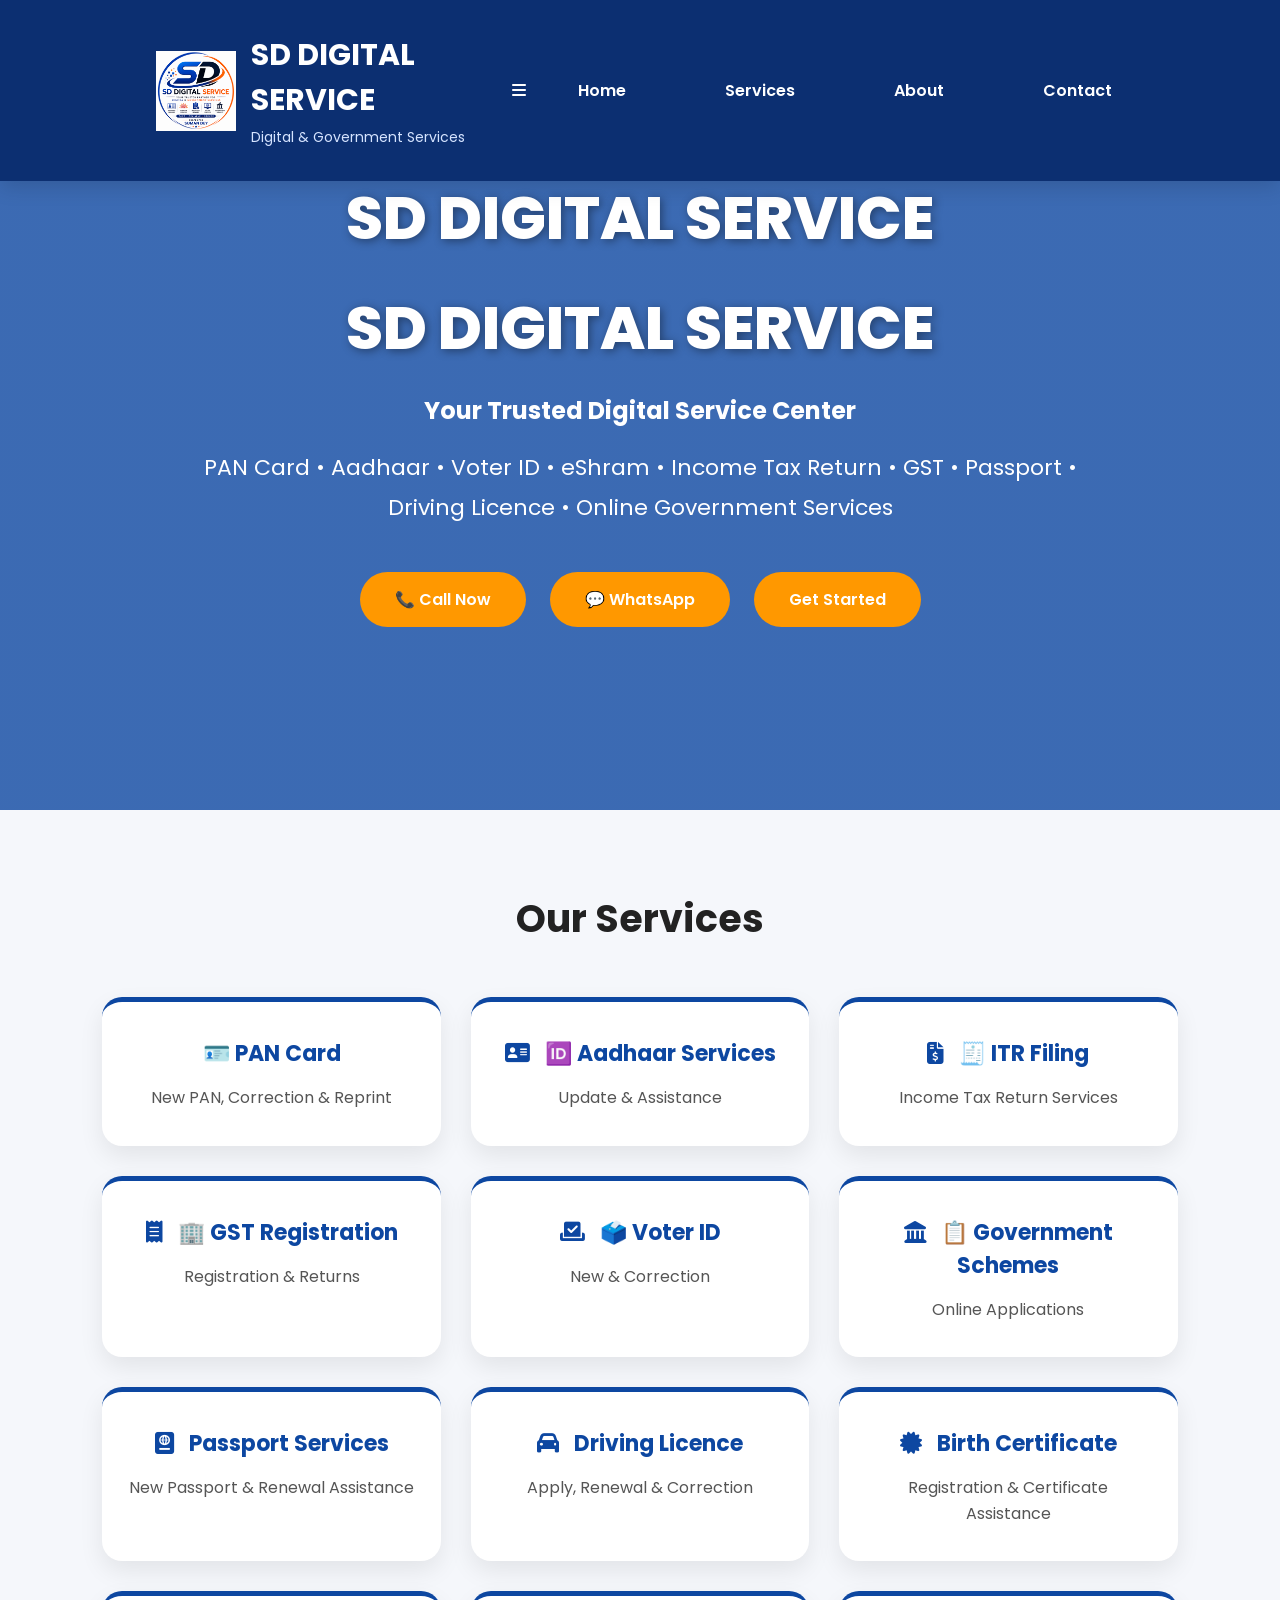
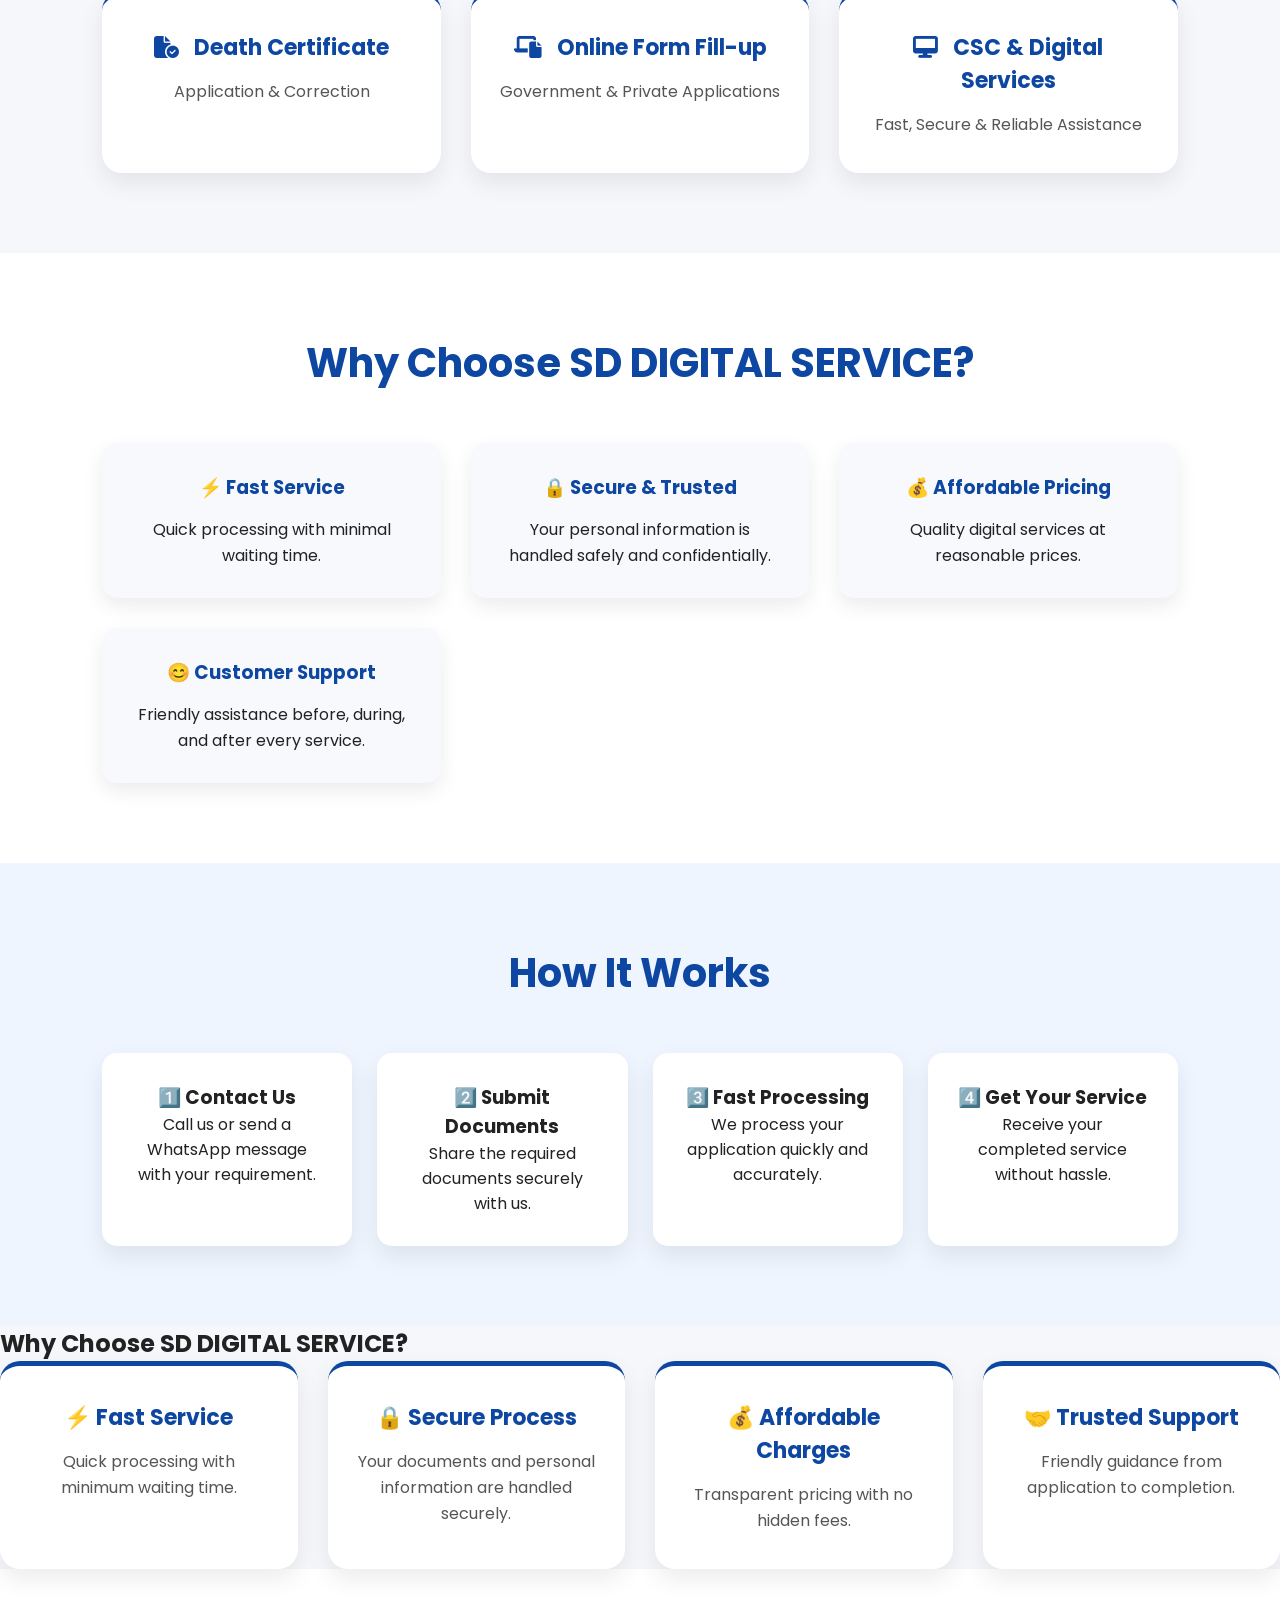
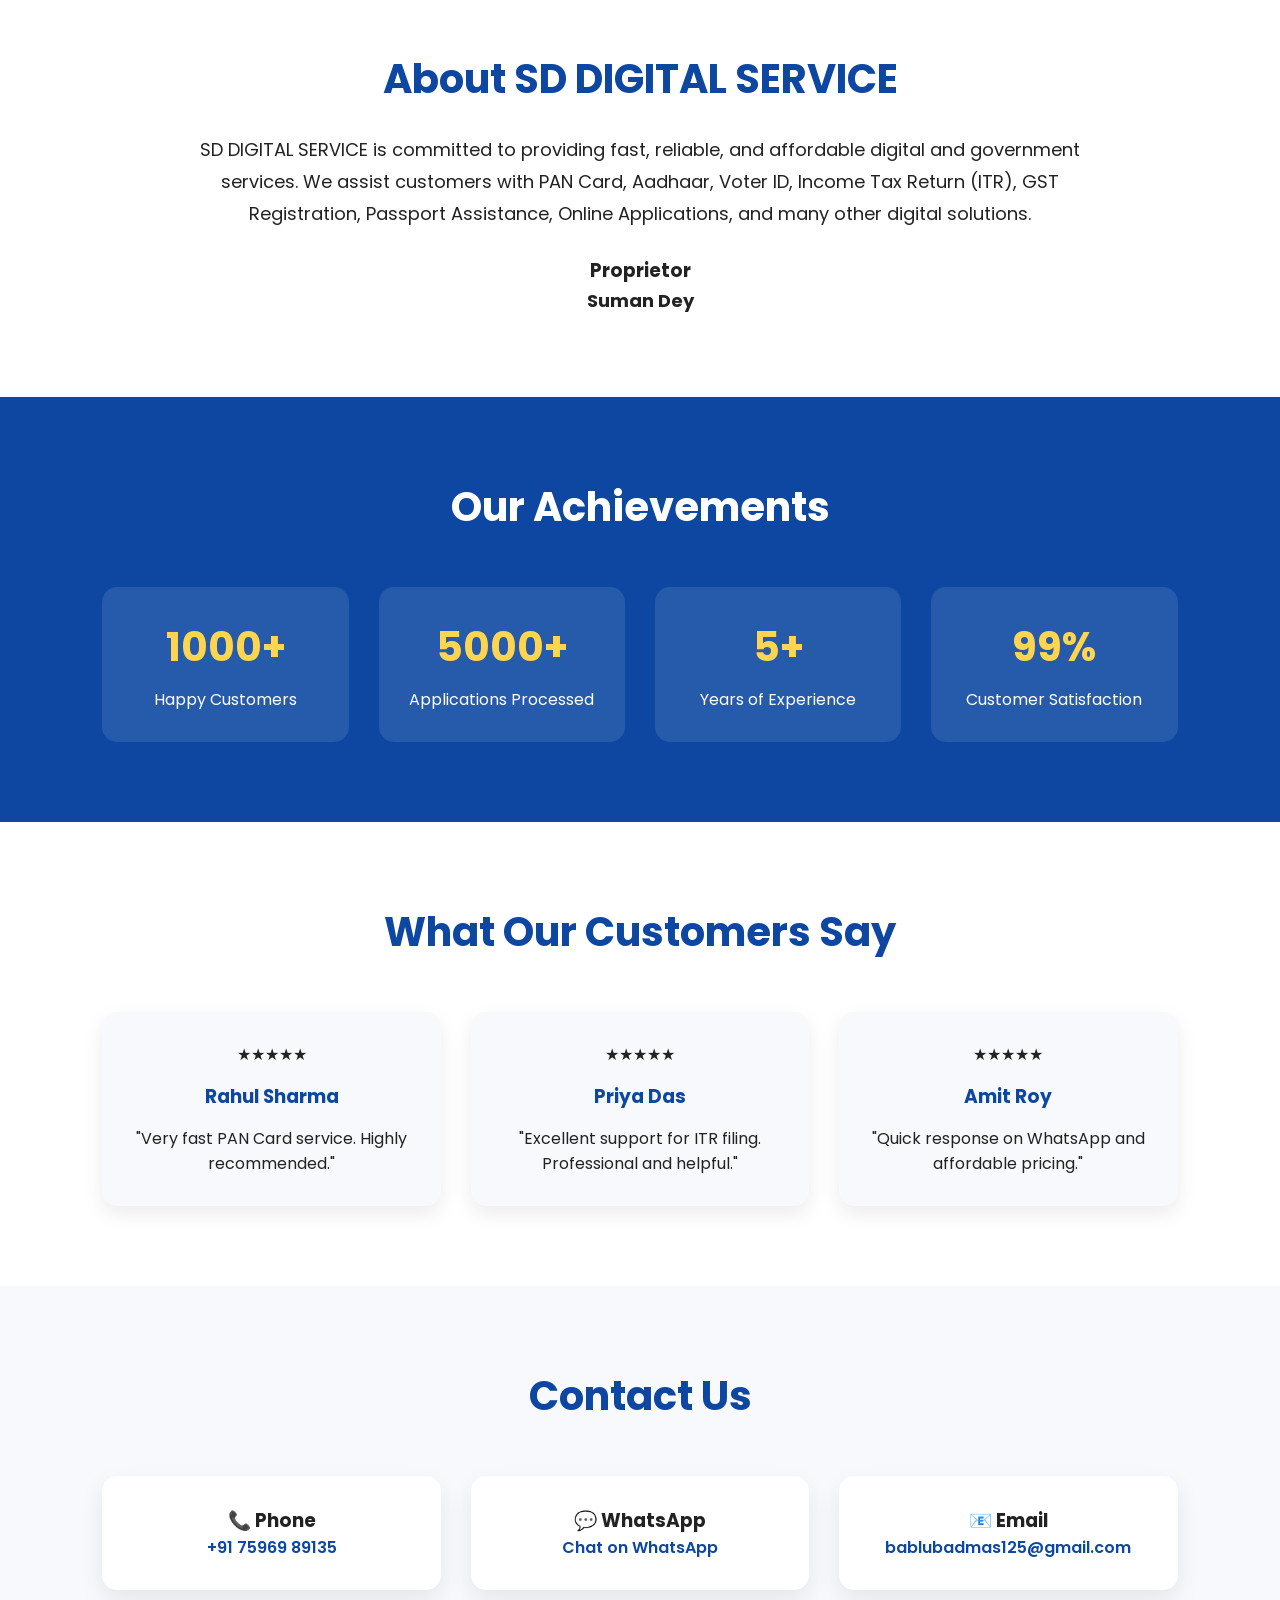
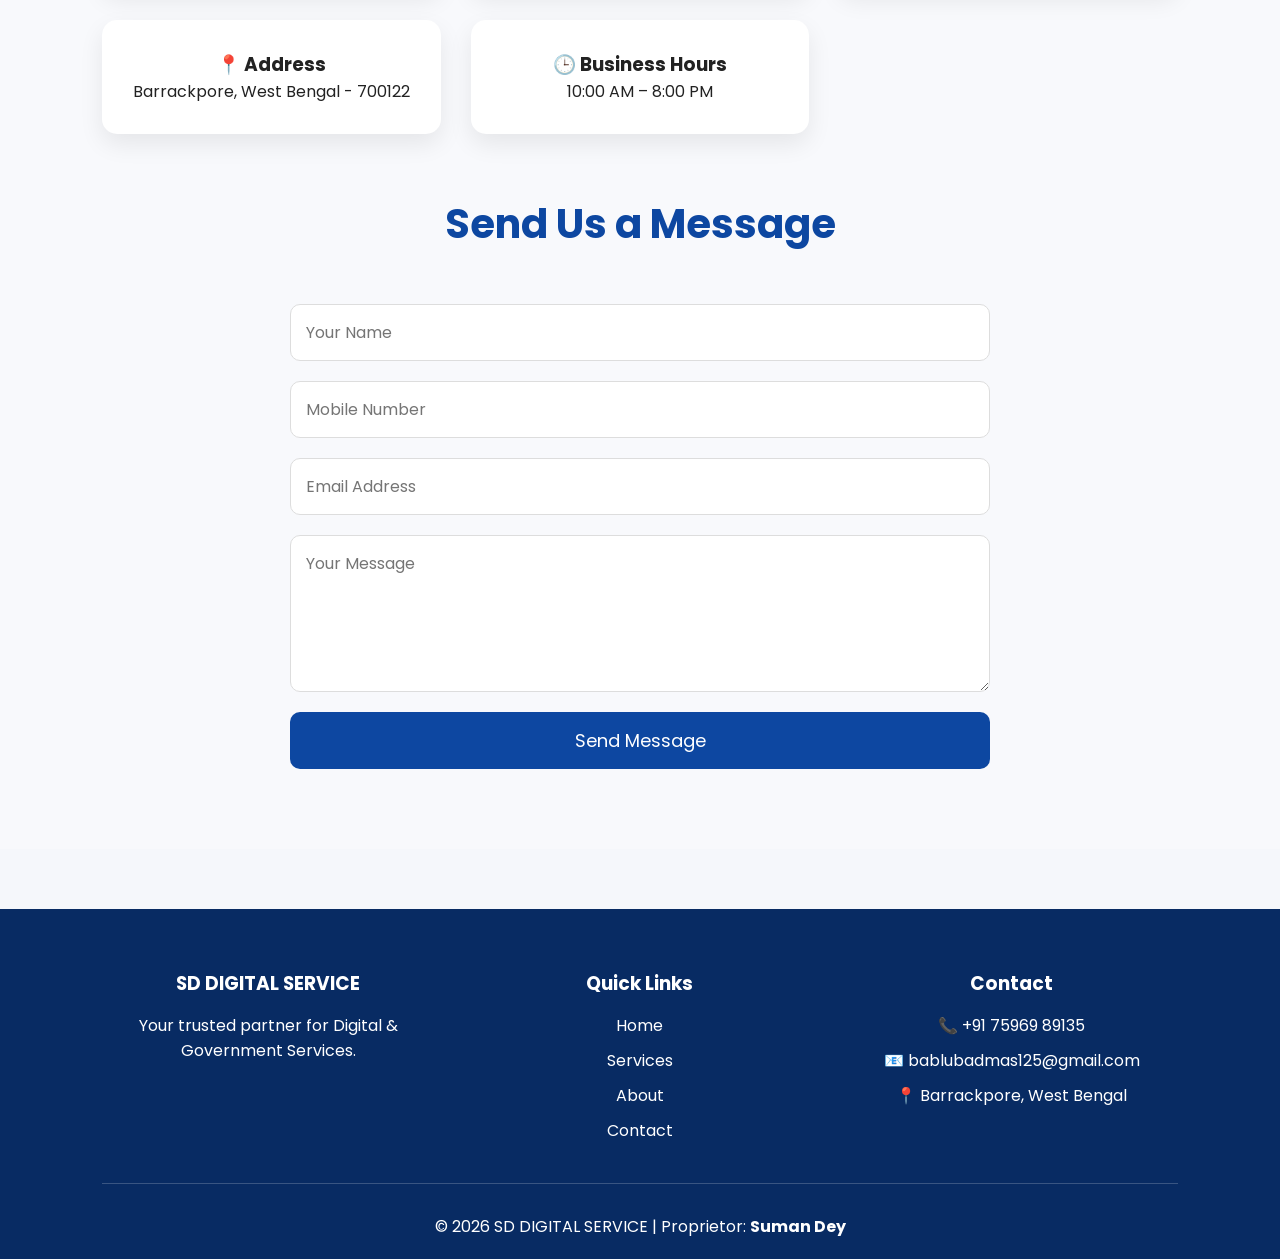
==== commit 253d7fcd: "Update index.html" ====
--- a/index.html
+++ b/index.html
@@ -32,7 +32,11 @@
 
 </div>
 
-<nav>
+<div class="menu-toggle">
+    <i class="fa-solid fa-bars"></i>
+</div>
+
+<nav class="navbar">
 
 <ul>
 
--- a/style.css
+++ b/style.css
@@ -25,11 +25,6 @@
     box-shadow:0 4px 15px rgba(0,0,0,.15);
 }
 
-.logo{
-    display:flex;
-    align-items:center;
-    gap:12px;
-}
 
 .logo img{
     width:80px;
@@ -575,9 +570,6 @@
     gap:15px;
 }
 
-.logo img{
-    width:70px;
-}
 
 .logo-text h2{
     color:white;
@@ -604,6 +596,3 @@
     transition:.3s;
 }
 
-.header nav a:hover{
-    color:#FFD54F;
-}
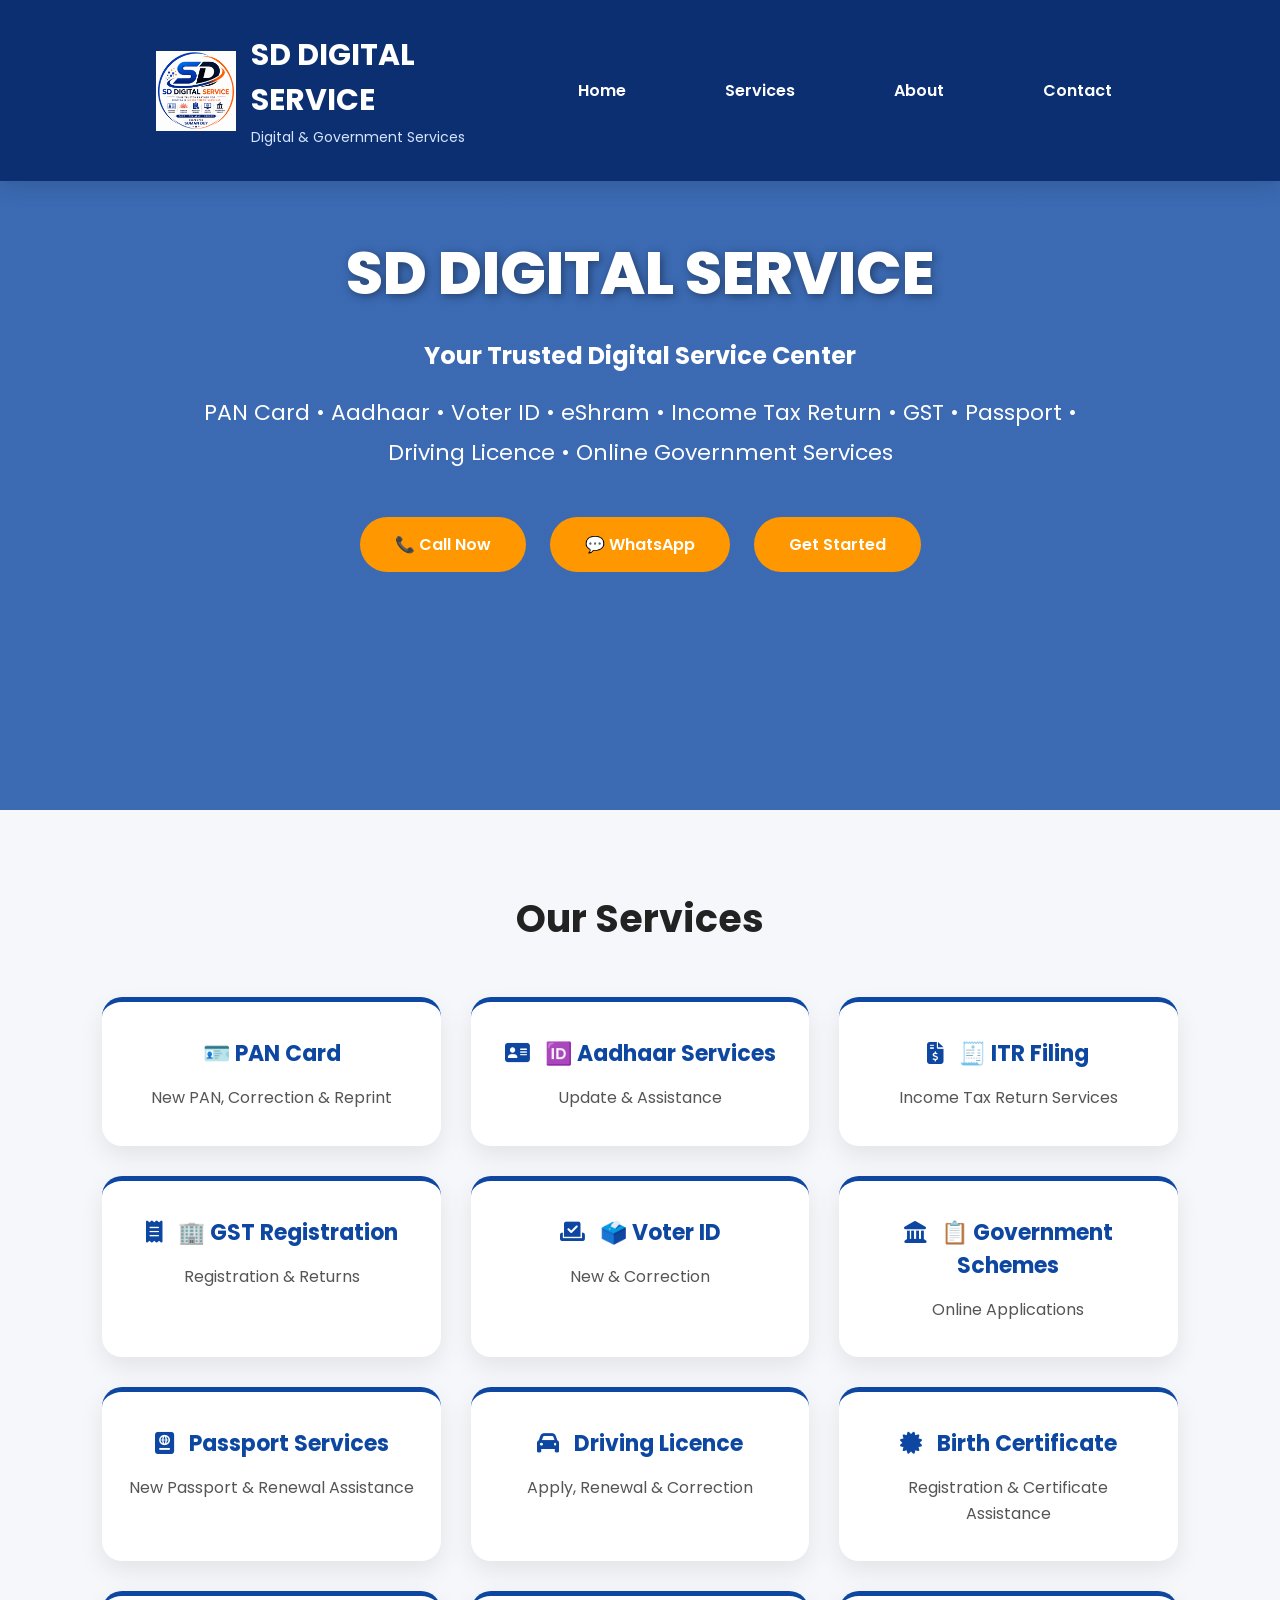
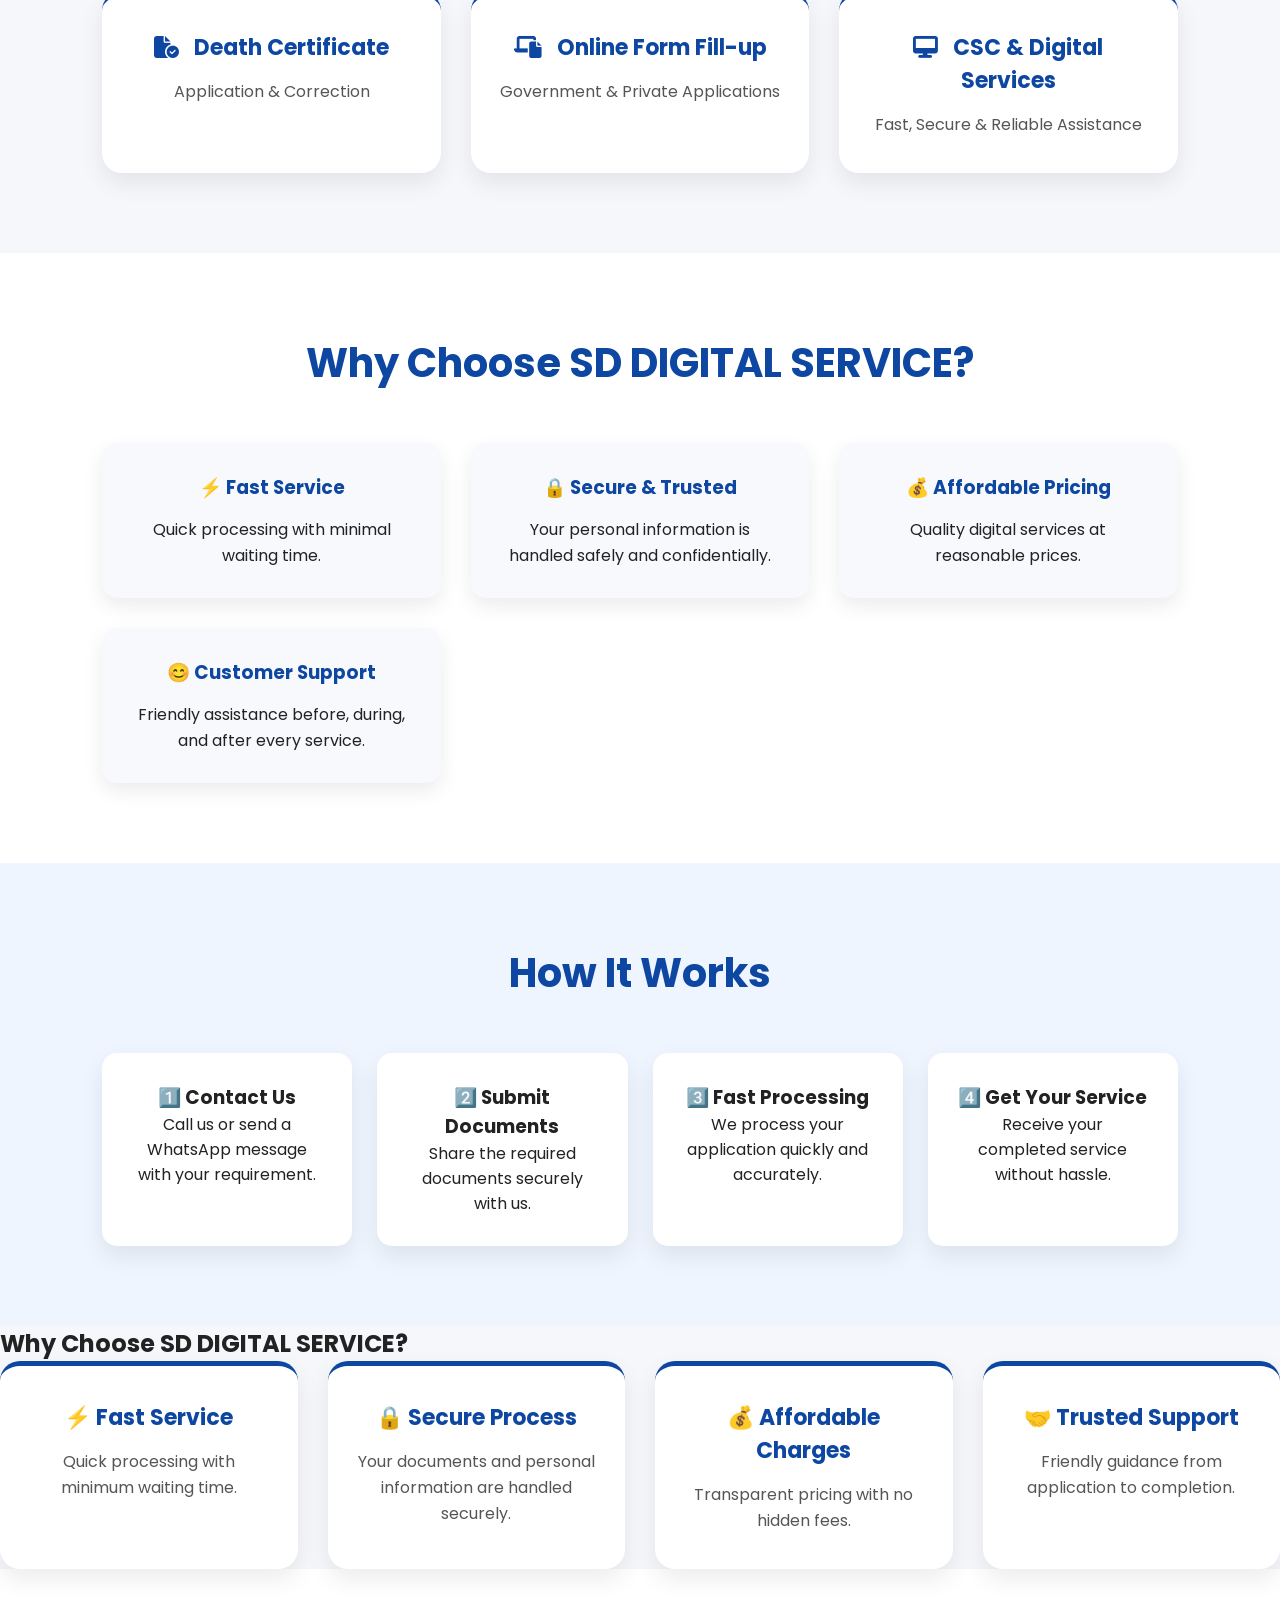
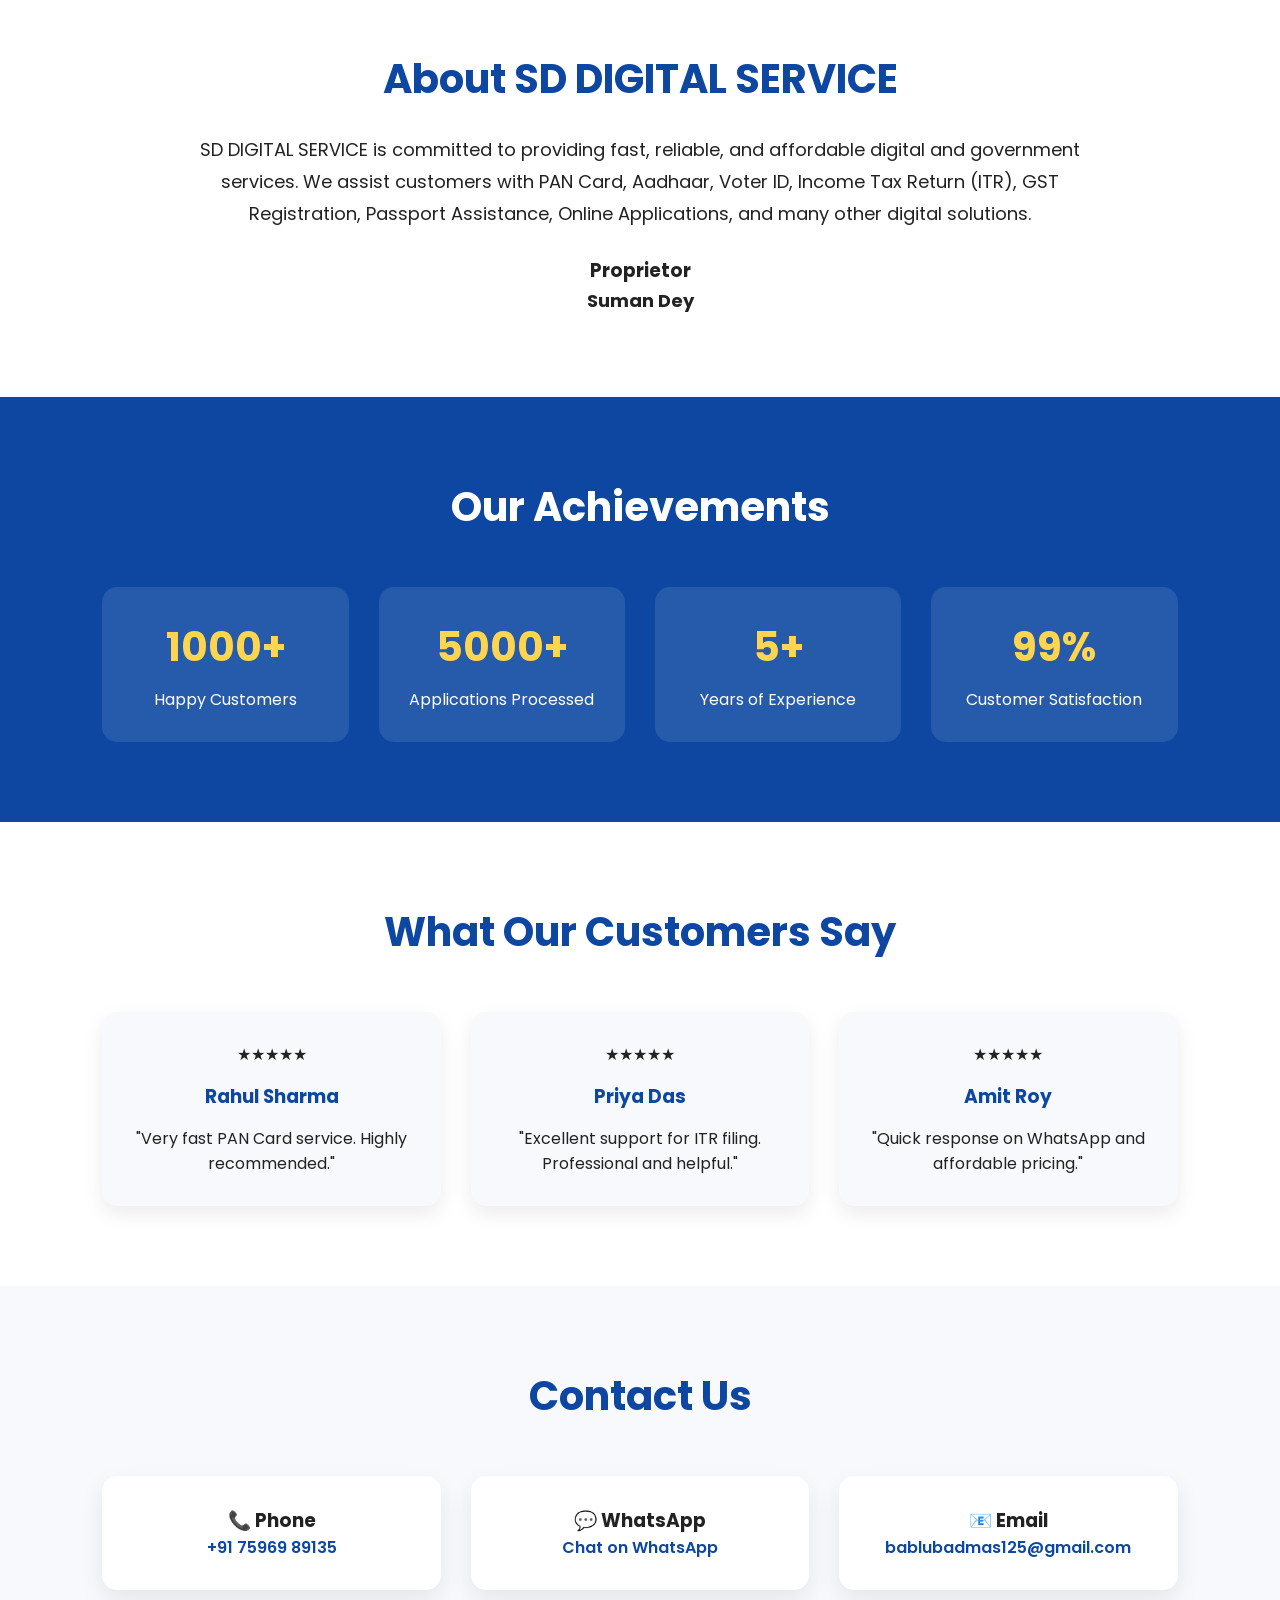
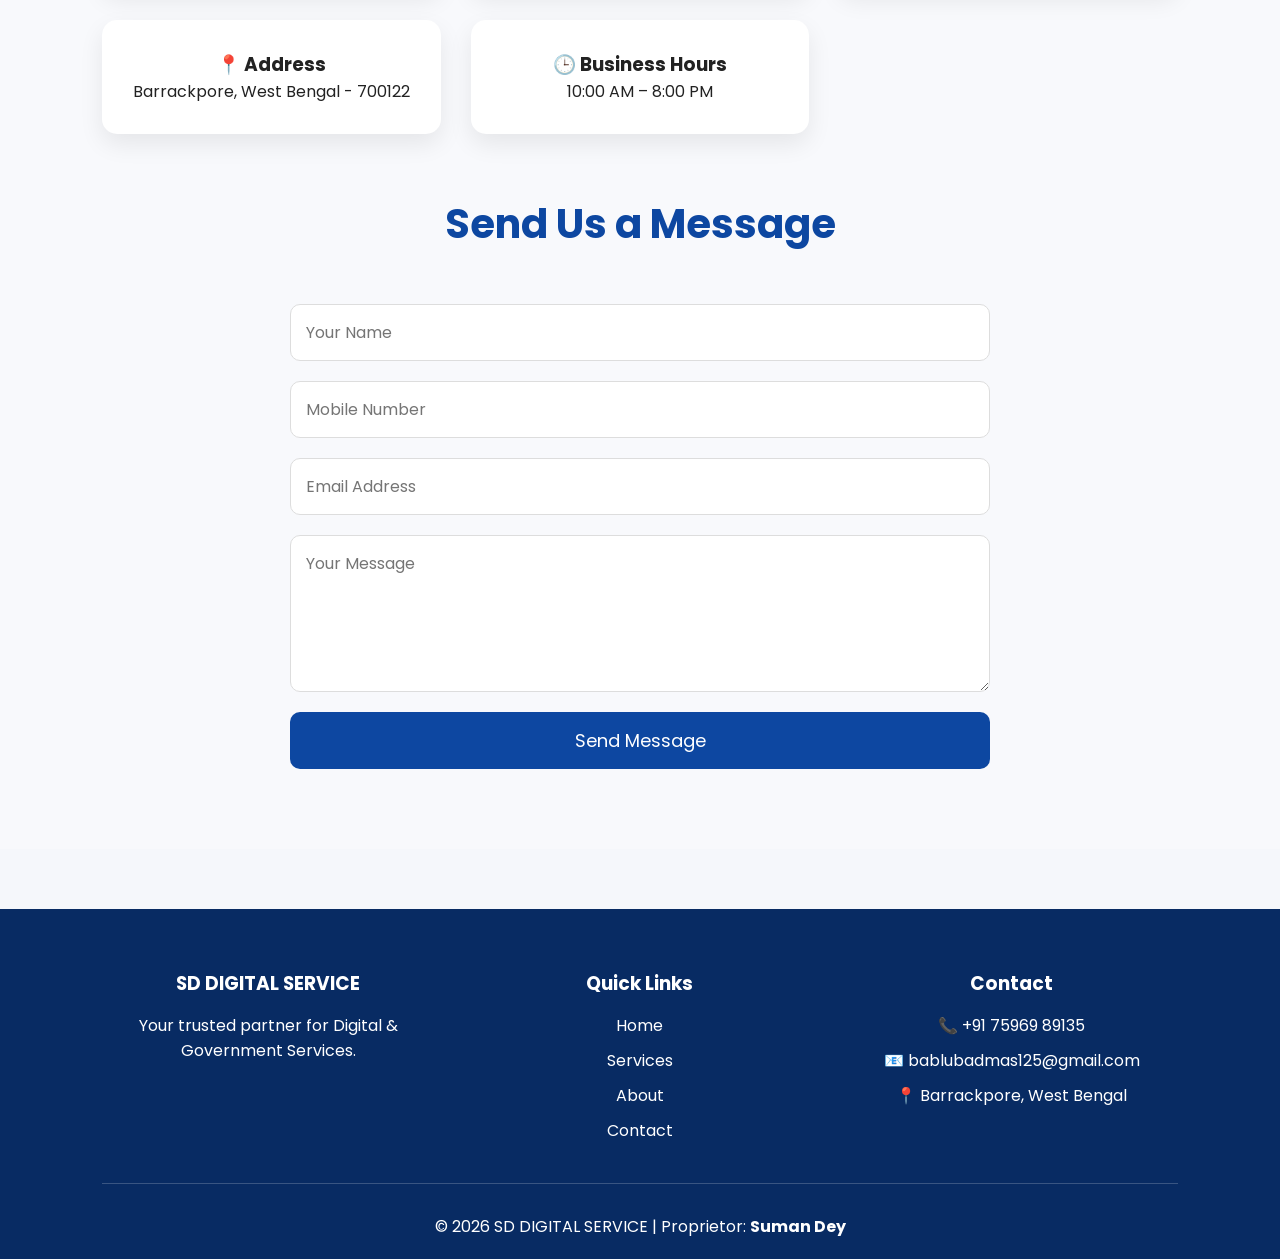
==== commit 5369996e: "Update index.html" ====
--- a/index.html
+++ b/index.html
@@ -60,7 +60,6 @@
     <div class="hero-text">
 
        <h1>SD DIGITAL SERVICE</h1>
-       <h1>SD DIGITAL SERVICE</h1>
 
 <h2>Your Trusted Digital Service Center</h2>
 
--- a/style.css
+++ b/style.css
@@ -595,4 +595,34 @@
     font-weight:600;
     transition:.3s;
 }
-
+/* ===== Mobile Navigation ===== */
+
+.menu-toggle{
+    display:none;
+    font-size:28px;
+    color:white;
+    cursor:pointer;
+}
+
+@media (max-width:768px){
+
+.navbar{
+    display:none;
+    width:100%;
+}
+
+.navbar.active{
+    display:block;
+}
+
+.navbar ul{
+    flex-direction:column;
+    text-align:center;
+    padding:20px 0;
+}
+
+.menu-toggle{
+    display:block;
+}
+
+}
